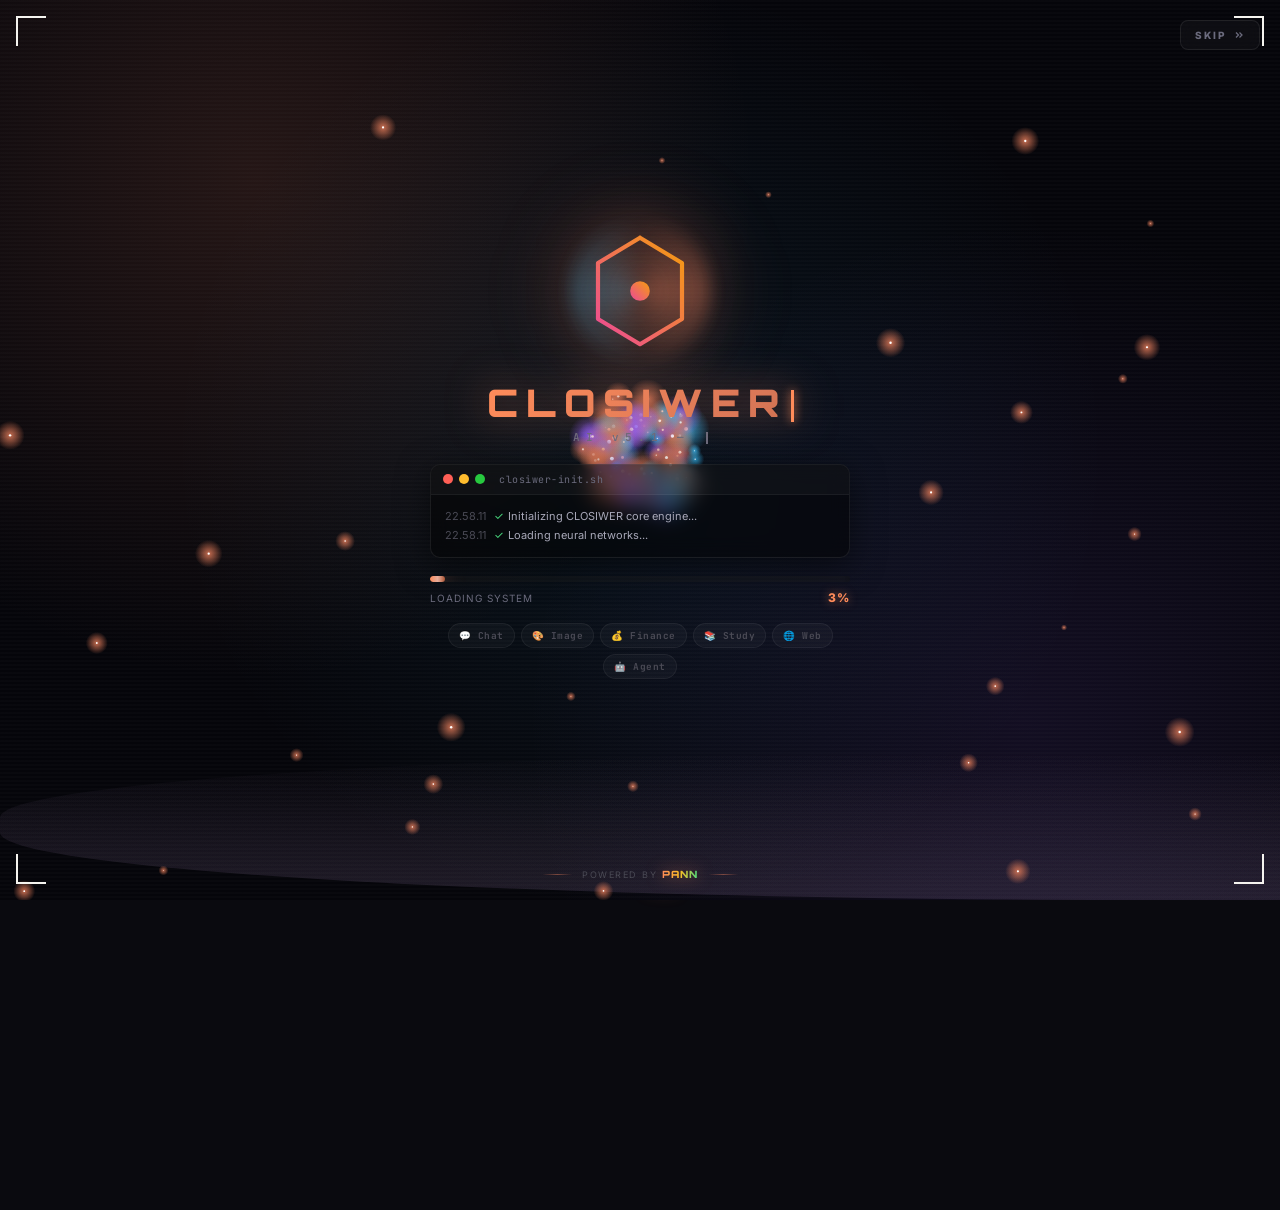
==== index.html @ 52200ffe "Update index.html" ====
<!DOCTYPE html>
<html lang="id">
<head>
    <meta charset="UTF-8">
    <meta name="viewport" content="width=device-width, initial-scale=1.0, maximum-scale=1.0, user-scalable=no">
    
    <!-- ═══ PWA META ═══ -->
    <meta name="theme-color" content="#0a0a0f">
    <meta name="apple-mobile-web-app-capable" content="yes">
    <meta name="apple-mobile-web-app-status-bar-style" content="black-translucent">
    <meta name="apple-mobile-web-app-title" content="CLOSIWER">
    <meta name="mobile-web-app-capable" content="yes">
    <link rel="manifest" href="manifest.json">
    <link rel="apple-touch-icon" href="Dev.png">
    <link rel="icon" type="image/png" href="Dev.png">
    
    <!-- ═══ SEO META ═══ -->
    <title>CLOSIWER AI v6.0 — Asisten AI Gratis by PANN</title>
    <meta name="description" content="CLOSIWER AI — Asisten AI 100% GRATIS & UNLIMITED by PANN. Fitur: Chat AI, Image Gen, Finance Tracker, Study Buddy, Code Reviewer, Website Builder, dan 20+ fitur lainnya!">
    <meta name="keywords" content="CLOSIWER AI, AI gratis, asisten AI Indonesia, chatbot gratis, AI coding, study buddy, finance tracker, PANN">
    <meta name="author" content="PANN">
    <meta name="robots" content="index, follow">
    
    <!-- ═══ OPEN GRAPH ═══ -->
    <meta property="og:type" content="website">
    <meta property="og:title" content="CLOSIWER AI — Asisten AI Gratis Unlimited by PANN">
    <meta property="og:description" content="AI super lengkap: Chat, Image Gen, Finance, Study Buddy, Code Reviewer, dan 20+ fitur! 100% GRATIS.">
    <meta property="og:url" content="https://reptilia06478-collab.github.io/Ai-Closiwer/">
    <meta property="og:image" content="https://reptilia06478-collab.github.io/Ai-Closiwer/Dev.png">
    <meta property="og:site_name" content="CLOSIWER AI">
    <meta property="og:locale" content="id_ID">
    
    <!-- ═══ TWITTER CARD ═══ -->
    <meta name="twitter:card" content="summary_large_image">
    <meta name="twitter:title" content="CLOSIWER AI — Asisten AI Gratis Unlimited">
    <meta name="twitter:description" content="AI super lengkap by PANN. 100% GRATIS & UNLIMITED!">
    <meta name="twitter:image" content="https://reptilia06478-collab.github.io/Ai-Closiwer/Dev.png">
    <link href="https://fonts.googleapis.com/css2?family=Inter:wght@400;500;600;700;800;900&family=JetBrains+Mono:wght@400;500;600;700&family=Orbitron:wght@500;700;900&display=swap" rel="stylesheet">
    <link rel="stylesheet" href="style.css">
</head>
<body data-bg-mode="png">
    <!-- ═══════ CLOSIWER CINEMATIC LOADER v3.0 ═══════ -->
<div class="cinematic-loader" id="closiwerLoader">
    <!-- Particle Canvas -->
    <canvas class="loader-canvas" id="loaderCanvas"></canvas>
    
    <!-- Shockwave Rings -->
    <div class="shockwave-ring sw-1"></div>
    <div class="shockwave-ring sw-2"></div>
    <div class="shockwave-ring sw-3"></div>
    
    <!-- Morphing Logo -->
    <div class="logo-stage" id="logoStage">
        <div class="logo-halo"></div>
        <div class="logo-trail"></div>
        <div class="morph-logo">
            <svg viewBox="0 0 100 100" fill="none" id="morphSvg">
                <defs>
                    <linearGradient id="morphGrad1" x1="0%" y1="0%" x2="100%" y2="100%">
                        <stop offset="0%" stop-color="#ff8c5a"/>
                        <stop offset="50%" stop-color="#d97757"/>
                        <stop offset="100%" stop-color="#a85433"/>
                    </linearGradient>
                    <linearGradient id="morphGrad2" x1="100%" y1="0%" x2="0%" y2="100%">
                        <stop offset="0%" stop-color="#38bdf8"/>
                        <stop offset="100%" stop-color="#8b5cf6"/>
                    </linearGradient>
                    <linearGradient id="morphGrad3" x1="0%" y1="100%" x2="100%" y2="0%">
                        <stop offset="0%" stop-color="#ec4899"/>
                        <stop offset="100%" stop-color="#f59e0b"/>
                    </linearGradient>
                </defs>
                <path id="morphPath" 
                    d="M50 10 L85 30 L85 70 L50 90 L15 70 L15 30 Z" 
                    stroke="url(#morphGrad1)" 
                    stroke-width="3" 
                    fill="none" 
                    stroke-linecap="round" 
                    stroke-linejoin="round"/>
                <circle id="morphCircle" cx="50" cy="50" r="7" fill="url(#morphGrad1)"/>
            </svg>
        </div>
    </div>

    <!-- Brand Text (Typing Effect) -->
    <div class="brand-text-stage">
        <div class="brand-cinematic" id="brandText"></div>
        <div class="brand-sub-cinematic" id="brandSub"></div>
    </div>

    <!-- Terminal Log -->
    <div class="terminal-log" id="terminalLog">
        <div class="terminal-header">
            <span class="terminal-dot dot-red"></span>
            <span class="terminal-dot dot-yellow"></span>
            <span class="terminal-dot dot-green"></span>
            <span class="terminal-title">closiwer-init.sh</span>
        </div>
        <div class="terminal-body" id="terminalBody"></div>
    </div>

    <!-- Progress Bar -->
    <div class="progress-stage">
        <div class="progress-bar-cinematic">
            <div class="progress-fill-cinematic" id="progressFill">
                <div class="progress-shine"></div>
            </div>
            <div class="progress-sparkles" id="progressSparkles"></div>
        </div>
        <div class="progress-info">
            <span class="progress-label">Loading System</span>
            <span class="progress-pct" id="progressPct">0%</span>
        </div>
    </div>

    <!-- Feature Chips -->
    <div class="feature-chips-cinematic" id="featureChips">
        <span class="chip-cine" data-feature="chat">💬 Chat</span>
        <span class="chip-cine" data-feature="image">🎨 Image</span>
        <span class="chip-cine" data-feature="finance">💰 Finance</span>
        <span class="chip-cine" data-feature="study">📚 Study</span>
        <span class="chip-cine" data-feature="web">🌐 Web</span>
        <span class="chip-cine" data-feature="agent">🤖 Agent</span>
    </div>

    <!-- Skip Button -->
    <button class="skip-btn-cinematic" id="loaderSkip" onclick="skipLoader()">
        <span>SKIP</span>
        <svg width="12" height="12" viewBox="0 0 24 24" fill="none" stroke="currentColor" stroke-width="2.5">
            <polyline points="13 17 18 12 13 7"></polyline>
            <polyline points="6 17 11 12 6 7"></polyline>
        </svg>
    </button>

    <!-- Corner Decorations -->
    <div class="corner-deco corner-tl"></div>
    <div class="corner-deco corner-tr"></div>
    <div class="corner-deco corner-bl"></div>
    <div class="corner-deco corner-br"></div>

    <!-- Wave Animation -->
    <div class="wave-container">
        <div class="wave wave-1"></div>
        <div class="wave wave-2"></div>
        <div class="wave wave-3"></div>
    </div>

    <!-- Bottom Credit -->
    <div class="loader-credit-cinematic">
        <span class="credit-line"></span>
        <span>POWERED BY <span class="pann-name">PANN</span></span>
        <span class="credit-line"></span>
    </div>
        </div>
    
    <!-- ═══ BACKGROUND ═══ -->
    <div id="bg">
        <div class="bg-png"></div>
        <div class="bg-gradient"></div>
        <canvas id="matrixCanvas" class="bg-matrix"></canvas>
        <div class="bg-overlay"></div>
        <div class="bg-grid"></div>
        <canvas id="particleCanvas"></canvas>
        <div class="orb orb1"></div>
        <div class="orb orb2"></div>
        <div class="orb orb3"></div>
        <div class="bg-scanlines"></div>
    </div>

    <!-- ═══ SIDEBAR ═══ -->
    <aside class="sidebar" id="sidebar">
        <div class="sidebar-header">
            <div class="sidebar-title">💬 SESSIONS</div>
            <button class="new-chat-btn" onclick="newSession()">+ Chat Baru</button>
        </div>
        <div class="session-list" id="sessionList"></div>
        <div class="sidebar-footer">
            Developer By <span class="pann-name">PANN</span>
        </div>
    </aside>

    <!-- ═══ APP ═══ -->
    <div id="app">
        <!-- HEADER -->
        <header class="header">
            <button class="menu-btn" onclick="toggleSidebar()">☰</button>
            <div class="logo">
                <div class="logo-icon">✦</div>
                <div>
                    <div class="logo-text">CLOSIWER</div>
                    <div class="credit-badge">by <span class="pann-name">PANN</span> · v5.0</div>
                </div>
            </div>
            <div class="status"><div class="status-dot"></div><span id="statusText">READY</span></div>
            <button class="icon-btn" onclick="openCommandPalette()" title="Command Palette">⌘</button>
            <button class="icon-btn" onclick="toggleTheme()" id="themeBtn">🌙</button>
            <button class="icon-btn" onclick="openSettings()">⚙️</button>
            <button class="dev-btn" onclick="openDev()">DEV</button>
        </header>

        <!-- TOOLBAR -->
        <nav class="toolbar">
            <button class="tool-chip active" onclick="setTool('chat', this)">💬 Chat</button>
            <button class="tool-chip" onclick="setTool('image', this)">🖼️ Gambar</button>
            <button class="tool-chip" onclick="setTool('search', this)">🌐 Search</button>
            <button class="tool-chip" onclick="setTool('chart', this)">📊 Chart</button>
            <button class="tool-chip" onclick="setTool('playground', this)">🎮 Playground</button>
            <button class="tool-chip" onclick="setTool('music', this)">🎵 Music</button>
            <button class="tool-chip" onclick="setTool('notes', this)">📝 Notes</button>
            <button class="tool-chip" onclick="setTool('tasks', this)">✅ Tasks</button>
            <button class="tool-chip" onclick="setTool('calendar', this)">📅 Calendar</button>
            <button class="tool-chip" onclick="setTool('games', this)">🎮 Games</button>
            <button class="tool-chip" onclick="setTool('stats', this)">📊 Stats</button>
            <button class="tool-chip" onclick="openColorPalette()">🎨 Palette</button>
            <button class="tool-chip" onclick="openAvatarGen()">👤 Avatar</button>
            <button class="tool-chip" onclick="openRecipeGenerator()">🍳 Recipe</button>
            <button class="tool-chip" onclick="openFinanceTracker()">💰 Finance</button>
            <button class="tool-chip" onclick="openCodeReviewer()">💻 Code</button>
            <button class="tool-chip" onclick="openStudyBuddy()">📚 Study</button>
            <button class="tool-chip" onclick="openWebsiteBuilder()">🌐 Web</button>
            <button class="tool-chip" onclick="openAgentMode()">🤖 Agent</button>
        </nav>

        <!-- CHAT AREA -->
        <main class="chat-area" id="chatArea">
            <div class="welcome" id="welcome">
                <div class="welcome-hero">
                    <div class="hero-ring"></div>
                    <div class="hero-ring"></div>
                    <div class="hero-ring"></div>
                    <div class="welcome-logo">✦</div>
                </div>
                <h1>CLOSIWER AI v5.0</h1>
                <div class="welcome-credit">Developed with ❤️ by <span class="pann-name">PANN</span></div>
                <p class="subtitle">AI super lengkap: chat, gambar, musik, notes, tasks, games, dan banyak lagi!</p>
                <div class="badge-row">
                    <span class="badge hot">🔥 v5.0</span>
                    <span class="badge">100% Gratis</span>
                    <span class="badge">∞ Unlimited</span>
                    <span class="badge">🎵 Music</span>
                    <span class="badge">📝 Notes</span>
                    <span class="badge">✅ Tasks</span>
                    <span class="badge">🎮 Games</span>
                </div>
                <div class="suggestions">
                    <button class="suggestion" onclick="quickAsk('Buatkan REST API Node.js dengan JWT auth')"><span class="emoji">💻</span>REST API Node.js + JWT</button>
                    <button class="suggestion" onclick="quickAsk('Selesaikan integral 2x^3 + 3x^2 - 5x + 7 dx')"><span class="emoji">📐</span>Integral step-by-step</button>
                    <button class="suggestion" onclick="setTool('image', document.querySelectorAll('.tool-chip')[1]); quickAsk('kucing lucu pakai topi')"><span class="emoji">🖼️</span>Generate gambar</button>
                    <button class="suggestion" onclick="setTool('music', document.querySelectorAll('.tool-chip')[5]); quickAsk('play')"><span class="emoji">🎵</span>Buka Music Player</button>
                    <button class="suggestion" onclick="setTool('notes', document.querySelectorAll('.tool-chip')[6]); quickAsk('')"><span class="emoji">📝</span>Buka Notes</button>
                    <button class="suggestion" onclick="setTool('tasks', document.querySelectorAll('.tool-chip')[7]); quickAsk('')"><span class="emoji">✅</span>Buka Task Manager</button>
                </div>
            </div>
            <div id="messages"></div>
            <div id="panelContainer"></div>
        </main>

        <!-- UPLOAD PREVIEW -->
        <div class="upload-preview" id="uploadPreview">
            <span>📎</span>
            <span class="file-name" id="fileName"></span>
            <button class="remove-file" onclick="removeFile()">×</button>
        </div>

        <!-- INPUT AREA -->
        <div class="input-area">
            <div class="input-wrapper">
                <button class="action-btn" onclick="triggerUpload()" title="Upload">📎</button>
                <button class="action-btn camera-btn" onclick="openCameraModal()" title="Kamera">
    <svg width="18" height="18" viewBox="0 0 24 24" fill="none" stroke="currentColor" stroke-width="2">
        <path d="M23 19a2 2 0 0 1-2 2H3a2 2 0 0 1-2-2V8a2 2 0 0 1 2-2h4l2-3h6l2 3h4a2 2 0 0 1 2 2z"></path>
        <circle cx="12" cy="13" r="4"></circle>
    </svg>
                </button>
                <input type="file" id="fileInput" style="display:none" onchange="handleFile(event)">
                <textarea id="input" rows="1" placeholder="Tanya apa saja..." oninput="onInput()"></textarea>i              <button class="action-btn" id="micBtn" onclick="toggleVoice()" title="Voice">🎤</button>
                <button class="send-btn" id="sendBtn" onclick="handleSendClick()" disabled>
                    <svg width="18" height="18" viewBox="0 0 24 24" fill="none" stroke="currentColor" stroke-width="2.5">
                        <line x1="12" y1="19" x2="12" y2="5"></line>
                        <polyline points="5 12 12 5 19 12"></polyline>
                    </svg>
                </button>
            </div>
            <div class="input-footer">⚡ CLOSIWER AI v5.0 · Built by <span class="pann-name">PANN</span></div>
        </div>
    </div>

    <!-- ═══ COLOR PALETTE PANEL ═══ -->
<div class="modal" id="colorPaletteModal">
    <div class="modal-box" style="max-width: 700px;">
        <div class="modal-header">
            <h3>🎨 COLOR PALETTE GENERATOR</h3>
            <button class="modal-close" onclick="closeModal('colorPaletteModal')">×</button>
        </div>
        <div class="modal-body">
            <!-- Tabs -->
            <div class="cp-tabs">
                <button class="cp-tab active" onclick="cpSetTab('text', this)">📝 Text</button>
                <button class="cp-tab" onclick="cpSetTab('image', this)">🖼️ Image</button>
                <button class="cp-tab" onclick="cpSetTab('base', this)">🎯 Base Color</button>
            </div>

            <!-- Text Tab -->
            <div class="cp-content active" data-tab="text">
                <div class="field">
                    <label>Deskripsi Warna</label>
                    <input type="text" id="cpTextInput" placeholder="contoh: sunset di pantai bali, cyberpunk neon, forest morning...">
                </div>
                <button class="save-btn" onclick="cpFromText()">✨ Generate Palette</button>
            </div>

            <!-- Image Tab -->
            <div class="cp-content" data-tab="image">
                <div class="field">
                    <label>Upload Gambar</label>
                    <input type="file" id="cpImageInput" accept="image/*" onchange="cpFromImage(event)">
                </div>
                <div class="cp-preview-wrap" id="cpImagePreview"></div>
            </div>

            <!-- Base Color Tab -->
            <div class="cp-content" data-tab="base">
                <div class="field">
                    <label>Warna Dasar</label>
                    <div style="display: flex; gap: 10px; align-items: center;">
                        <input type="color" id="cpBaseColor" value="#d97757" style="width: 60px; height: 44px; padding: 4px; cursor: pointer;">
                        <input type="text" id="cpBaseHex" value="#d97757" placeholder="#d97757" style="flex: 1;" oninput="document.getElementById('cpBaseColor').value = this.value">
                    </div>
                </div>
                <div class="field">
                    <label>Harmony Type</label>
                    <select id="cpHarmony">
                        <option value="monochromatic">Monochromatic (Satu warna)</option>
                        <option value="complementary">Complementary (Komplemen)</option>
                        <option value="triadic">Triadic (Triad)</option>
                        <option value="analogous">Analogous (Analog)</option>
                        <option value="tetradic">Tetradic (Tetrad)</option>
                        <option value="random">🎲 Random Harmony</option>
                    </select>
                </div>
                <button class="save-btn" onclick="cpFromBase()">🎨 Generate Palette</button>
            </div>

            <!-- Result -->
            <div class="cp-result" id="cpResult" style="display: none;">
                <div class="cp-result-header">
                    <span>🌈 Palette Hasil</span>
                    <button class="cp-copy-all" onclick="cpCopyAll()">📋 Copy All</button>
                </div>
                <div class="cp-palette" id="cpPalette"></div>
                
                <div class="cp-export-actions">
                    <button class="cp-export-btn" onclick="cpExport('css')">📄 CSS Vars</button>
                    <button class="cp-export-btn" onclick="cpExport('tailwind')">🌊 Tailwind</button>
                    <button class="cp-export-btn" onclick="cpExport('json')">📦 JSON</button>
                    <button class="cp-export-btn" onclick="cpExport('svg')">🎨 SVG</button>
                </div>

                <div class="cp-contrast-check">
                    <div class="cp-contrast-title">♿ Contrast Checker (WCAG)</div>
                    <div id="cpContrastResults"></div>
                </div>
            </div>
        </div>
    </div>
</div>

<!-- ═══ AVATAR GENERATOR PANEL ═══ -->
<div class="modal" id="avatarModal">
    <div class="modal-box" style="max-width: 700px;">
        <div class="modal-header">
            <h3>🎨 AI AVATAR GENERATOR</h3>
            <button class="modal-close" onclick="closeModal('avatarModal')">×</button>
        </div>
        <div class="modal-body">
            <div class="field">
                <label>Deskripsi Avatar</label>
                <input type="text" id="avatarDesc" placeholder="contoh: anime boy dengan rambut silver, mata biru, hoodie hitam...">
            </div>

            <div class="av-row">
                <div class="field">
                    <label>Style</label>
                    <select id="avatarStyle">
                        <option value="anime">🌸 Anime</option>
                        <option value="realistic">📷 Realistic</option>
                        <option value="pixel">🎮 Pixel Art</option>
                        <option value="3d">🧊 3D Render</option>
                        <option value="cartoon">🎨 Cartoon</option>
                        <option value="cyberpunk">⚡ Cyberpunk</option>
                        <option value="fantasy">🧙 Fantasy</option>
                        <option value="chibi">🍡 Chibi</option>
                    </select>
                </div>
                <div class="field">
                    <label>Jumlah</label>
                    <select id="avatarCount">
                        <option value="1">1 Avatar</option>
                        <option value="4" selected>4 Avatars</option>
                        <option value="6">6 Avatars</option>
                        <option value="9">9 Avatars</option>
                    </select>
                </div>
                <div class="field">
                    <label>Ukuran</label>
                    <select id="avatarSize">
                        <option value="256">256×256</option>
                        <option value="512" selected>512×512</option>
                        <option value="768">768×768</option>
                        <option value="1024">1024×1024</option>
                    </select>
                </div>
            </div>

            <button class="save-btn" onclick="generateAvatars()">🎨 Generate Avatars</button>

            <div class="av-gallery-wrap" id="avGalleryWrap" style="display: none;">
                <div class="av-gallery-header">
                    <span>🖼️ Gallery</span>
                    <button class="cp-copy-all" onclick="clearAvGallery()">🗑️ Clear</button>
                </div>
                <div class="av-gallery" id="avGallery"></div>
            </div>
        </div>
    </div>
                        </div>
    <!-- ═══ RECIPE GENERATOR PANEL ═══ -->
<div class="modal" id="recipeModal">
    <div class="modal-box" style="max-width: 700px;">
        <div class="modal-header">
            <h3>🍳 AI RECIPE GENERATOR</h3>
            <button class="modal-close" onclick="closeModal('recipeModal')">×</button>
        </div>
        <div class="modal-body">
            <!-- Tabs -->
            <div class="rc-tabs">
                <button class="rc-tab active" onclick="rcSetTab('generate', this)">✨ Generate</button>
                <button class="rc-tab" onclick="rcSetTab('favorites', this)">⭐ Favorit</button>
            </div>

            <!-- Generate Tab -->
            <div class="rc-content active" data-rc-tab="generate">
                <div class="field">
                    <label>🥕 Bahan yang Ada</label>
                    <textarea id="rcIngredients" class="rc-textarea" placeholder="contoh: ayam, bawang merah, bawang putih, cabai, kecap manis, nasi..." rows="3"></textarea>
                    <div class="rc-hint">💡 Pisahkan bahan dengan koma atau enter</div>
                </div>

                <div class="rc-row">
                    <div class="field">
                        <label>🍽️ Jenis Masakan</label>
                        <select id="rcCuisine">
                            <option value="indonesia" selected>🇮🇩 Indonesia</option>
                            <option value="asia">🍜 Asia (Chinese/Japanese/Korean)</option>
                            <option value="western">🍔 Western</option>
                            <option value="italia">🍝 Italia</option>
                            <option value="timur-tengah">🥙 Timur Tengah</option>
                            <option value="dessert">🍰 Dessert</option>
                            <option value="sehat">🥗 Sehat & Diet</option>
                        </select>
                    </div>
                    <div class="field">
                        <label>⏱️ Waktu Masak</label>
                        <select id="rcTime">
                            <option value="cepat">⚡ Cepat (&lt;15 menit)</option>
                            <option value="sedang" selected>⏱️ Sedang (15-30 menit)</option>
                            <option value="lama">🕐 Lama (&gt;30 menit)</option>
                        </select>
                    </div>
                </div>

                <div class="rc-row">
                    <div class="field">
                        <label>🎚️ Tingkat Kesulitan</label>
                        <select id="rcDifficulty">
                            <option value="mudah" selected>😊 Mudah (Pemula)</option>
                            <option value="sedang">😐 Sedang</option>
                            <option value="sulit">😤 Sulit (Pro)</option>
                        </select>
                    </div>
                    <div class="field">
                        <label>🍴 Porsi</label>
                        <select id="rcServings">
                            <option value="1">1 orang</option>
                            <option value="2" selected>2 orang</option>
                            <option value="4">4 orang</option>
                            <option value="6">6 orang</option>
                        </select>
                    </div>
                </div>

                <div class="field">
                    <label>🚫 Filter Diet</label>
                    <div class="rc-diet-chips">
                        <button class="rc-diet-chip" onclick="rcToggleDiet(this, 'vegetarian')">🥬 Vegetarian</button>
                        <button class="rc-diet-chip" onclick="rcToggleDiet(this, 'vegan')">🌱 Vegan</button>
                        <button class="rc-diet-chip" onclick="rcToggleDiet(this, 'halal')">☪️ Halal</button>
                        <button class="rc-diet-chip" onclick="rcToggleDiet(this, 'keto')">🥑 Keto</button>
                        <button class="rc-diet-chip" onclick="rcToggleDiet(this, 'gluten-free')">🌾 Gluten-Free</button>
                        <button class="rc-diet-chip" onclick="rcToggleDiet(this, 'low-carb')">🥩 Low-Carb</button>
                    </div>
                </div>

                <div class="rc-actions">
                    <button class="rc-generate-btn" onclick="rcGenerate()">🤖 Generate Resep</button>
                    <button class="rc-random-btn" onclick="rcRandom()">🎲 Random</button>
                </div>

                <div class="rc-result" id="rcResult" style="display: none;"></div>
            </div>

            <!-- Favorites Tab -->
            <div class="rc-content" data-rc-tab="favorites">
                <div class="rc-favorites-header">
                    <span>⭐ Resep Tersimpan</span>
                    <button class="rc-clear-btn" onclick="rcClearFavorites()">🗑️ Clear All</button>
                </div>
                <div class="rc-favorites-list" id="rcFavoritesList"></div>
            </div>
        </div>
    </div>
</div>

<!-- ═══ RECIPE DETAIL MODAL ═══ -->
<div class="modal" id="recipeDetailModal">
    <div class="modal-box" style="max-width: 700px;">
        <div class="modal-header">
            <h3>📖 DETAIL RESEP</h3>
            <button class="modal-close" onclick="closeModal('recipeDetailModal')">×</button>
        </div>
        <div class="modal-body">
            <div id="recipeDetailContent"></div>
        </div>
    </div>
</div>

    <!-- ═══ FINANCE TRACKER PANEL ═══ -->
<div class="modal" id="financeModal">
    <div class="modal-box" style="max-width: 750px;">
        <div class="modal-header">
            <h3>💰 AI FINANCE TRACKER</h3>
            <button class="modal-close" onclick="closeModal('financeModal')">×</button>
        </div>
        <div class="modal-body">
            <!-- Summary Cards -->
            <div class="fin-summary">
                <div class="fin-card balance">
                    <div class="fin-card-label">💰 Saldo</div>
                    <div class="fin-card-value" id="finBalance">Rp 0</div>
                    <div class="fin-card-sub" id="finBalanceSub">Total balance</div>
                </div>
                <div class="fin-card income">
                    <div class="fin-card-label">📈 Pemasukan</div>
                    <div class="fin-card-value" id="finIncome">Rp 0</div>
                    <div class="fin-card-sub" id="finIncomeSub">Bulan ini</div>
                </div>
                <div class="fin-card expense">
                    <div class="fin-card-label">📉 Pengeluaran</div>
                    <div class="fin-card-value" id="finExpense">Rp 0</div>
                    <div class="fin-card-sub" id="finExpenseSub">Bulan ini</div>
                </div>
            </div>

            <!-- Tabs -->
            <div class="fin-tabs">
                <button class="fin-tab active" onclick="finSetTab('add', this)">➕ Tambah</button>
                <button class="fin-tab" onclick="finSetTab('history', this)">📜 Riwayat</button>
                <button class="fin-tab" onclick="finSetTab('stats', this)">📊 Statistik</button>
                <button class="fin-tab" onclick="finSetTab('budget', this)">🎯 Budget</button>
                <button class="fin-tab" onclick="finSetTab('ai', this)">🤖 AI Insights</button>
            </div>

            <!-- Add Tab -->
            <div class="fin-content active" data-fin-tab="add">
                <div class="field">
                    <label>💵 Jenis Transaksi</label>
                    <div class="fin-type-toggle">
                        <button class="fin-type-btn active" onclick="finSetType('expense', this)">📉 Pengeluaran</button>
                        <button class="fin-type-btn" onclick="finSetType('income', this)">📈 Pemasukan</button>
                    </div>
                </div>

                <div class="field">
                    <label>💵 Jumlah (Rupiah)</label>
                    <div class="fin-amount-wrap">
                        <span class="fin-currency">Rp</span>
                        <input type="number" id="finAmount" class="fin-amount" placeholder="0" min="0" step="1000">
                    </div>
                    <div class="fin-quick-amounts">
                        <button onclick="finSetAmount(10000)">10K</button>
                        <button onclick="finSetAmount(25000)">25K</button>
                        <button onclick="finSetAmount(50000)">50K</button>
                        <button onclick="finSetAmount(100000)">100K</button>
                        <button onclick="finSetAmount(250000)">250K</button>
                    </div>
                </div>

                <div class="fin-row">
                    <div class="field">
                        <label>🏷️ Kategori</label>
                        <select id="finCategory">
                            <option value="🍔 Makanan">🍔 Makanan</option>
                            <option value="🚗 Transport">🚗 Transport</option>
                            <option value="🛍️ Belanja">🛍️ Belanja</option>
                            <option value="🎮 Hiburan">🎮 Hiburan</option>
                            <option value="📱 Pulsa/Internet">📱 Pulsa/Internet</option>
                            <option value="💡 Tagihan">💡 Tagihan</option>
                            <option value="💊 Kesehatan">💊 Kesehatan</option>
                            <option value="📚 Pendidikan">📚 Pendidikan</option>
                            <option value="🏠 Rumah">🏠 Rumah</option>
                            <option value="🎁 Hadiah">🎁 Hadiah</option>
                            <option value="💼 Gaji">💼 Gaji</option>
                            <option value="💰 Bonus">💰 Bonus</option>
                            <option value="💵 Lainnya">💵 Lainnya</option>
                        </select>
                    </div>
                    <div class="field">
                        <label>📅 Tanggal</label>
                        <input type="date" id="finDate">
                    </div>
                </div>

                <div class="field">
                    <label>📝 Catatan (opsional)</label>
                    <input type="text" id="finNote" placeholder="contoh: makan siang di warung">
                </div>

                <button class="fin-add-btn" onclick="finAddTransaction()">💾 Simpan Transaksi</button>
            </div>

            <!-- History Tab -->
            <div class="fin-content" data-fin-tab="history">
                <div class="fin-filter-row">
                    <select id="finFilterRange" onchange="finRenderHistory()">
                        <option value="all">📅 Semua</option>
                        <option value="today" selected>Hari Ini</option>
                        <option value="week">7 Hari</option>
                        <option value="month">Bulan Ini</option>
                    </select>
                    <select id="finFilterType" onchange="finRenderHistory()">
                        <option value="all">Semua Tipe</option>
                        <option value="expense">📉 Pengeluaran</option>
                        <option value="income">📈 Pemasukan</option>
                    </select>
                </div>
                <div class="fin-history-list" id="finHistoryList"></div>
            </div>

            <!-- Stats Tab -->
            <div class="fin-content" data-fin-tab="stats">
                <div class="fin-stats-grid" id="finStatsGrid"></div>
                <div class="fin-chart-title">📊 Pengeluaran 7 Hari Terakhir</div>
                <div class="fin-chart" id="finChart"></div>
                <div class="fin-chart-title">🏆 Top 5 Kategori</div>
                <div class="fin-top-categories" id="finTopCategories"></div>
            </div>

            <!-- Budget Tab -->
            <div class="fin-content" data-fin-tab="budget">
                <div class="fin-budget-info">
                    💡 Set budget bulanan untuk tiap kategori. Kami bakal ingetin kalau lu udah mendekati limit!
                </div>
                <div class="fin-budget-list" id="finBudgetList"></div>
            </div>

            <!-- AI Insights Tab -->
            <div class="fin-content" data-fin-tab="ai">
                <button class="fin-ai-btn" onclick="finGenerateAIInsight()">🤖 Generate AI Insights</button>
                <div class="fin-ai-result" id="finAIResult">
                    <div class="rc-empty"><div class="rc-empty-icon">🤖</div>Klik tombol di atas untuk AI analisis keuangan lu!</div>
                </div>
            </div>
        </div>
    </div>
</div>

<!-- ═══ FINANCE EDIT MODAL ═══ -->
<div class="modal" id="finEditModal">
    <div class="modal-box" style="max-width: 400px;">
        <div class="modal-header">
            <h3>✏️ EDIT TRANSAKSI</h3>
            <button class="modal-close" onclick="closeModal('finEditModal')">×</button>
        </div>
        <div class="modal-body">
            <input type="hidden" id="finEditId">
            <div class="field">
                <label>Jumlah</label>
                <input type="number" id="finEditAmount">
            </div>
            <div class="field">
                <label>Kategori</label>
                <input type="text" id="finEditCategory">
            </div>
            <div class="field">
                <label>Catatan</label>
                <input type="text" id="finEditNote">
            </div>
            <button class="save-btn" onclick="finSaveEdit()">💾 Simpan</button>
        </div>
    </div>
                    </div>

        <!-- ═══ CODE REVIEWER PANEL ═══ -->
    <div class="modal" id="codeReviewerModal">
        <div class="modal-box" style="max-width: 800px;">
            <div class="modal-header">
                <h3>💻 AI CODE REVIEWER</h3>
                <button class="modal-close" onclick="closeModal('codeReviewerModal')">×</button>
            </div>
            <div class="modal-body">
                <!-- Toolbar -->
                <div class="cr-toolbar">
                    <select id="crLanguage" class="cr-lang-select">
                        <option value="javascript">📜 JavaScript</option>
                        <option value="typescript">📘 TypeScript</option>
                        <option value="python">🐍 Python</option>
                        <option value="php">🐘 PHP</option>
                        <option value="java">☕ Java</option>
                        <option value="go">🐹 Go</option>
                        <option value="rust">🦀 Rust</option>
                        <option value="cpp">⚙️ C++</option>
                        <option value="csharp">🎯 C#</option>
                        <option value="html">🌐 HTML</option>
                        <option value="css">🎨 CSS</option>
                        <option value="sql">🗃️ SQL</option>
                        <option value="bash">💻 Bash/Shell</option>
                    </select>
                    <button class="cr-tool-btn" onclick="crLoadSample()" title="Contoh Kode">📄 Sample</button>
                    <button class="cr-tool-btn" onclick="crUpload()" title="Upload File">📎 Upload</button>
                    <button class="cr-tool-btn" onclick="crClear()" title="Bersihkan">🗑️ Clear</button>
                    <input type="file" id="crFileInput" style="display:none" onchange="crHandleUpload(event)" accept=".js,.jsx,.ts,.tsx,.py,.php,.java,.go,.rs,.cpp,.cs,.html,.css,.sql,.sh,.txt,.md">
                </div>

                <!-- Editor -->
                <div class="cr-editor-wrap">
                    <div class="cr-line-numbers" id="crLineNumbers">1</div>
                    <textarea id="crCodeInput" class="cr-editor" placeholder="// Paste code lu di sini...
// Contoh:
function sum(a, b) {
    return a + b;
}
console.log(sum(5, 10));" spellcheck="false" oninput="crUpdateLineNumbers()" onscroll="crSyncScroll()"></textarea>
                </div>

                <!-- Review Options -->
                <div class="cr-options">
                    <label class="cr-checkbox">
                        <input type="checkbox" id="crOptBug" checked>
                        <span>🐛 Deteksi Bug</span>
                    </label>
                    <label class="cr-checkbox">
                        <input type="checkbox" id="crOptPerf" checked>
                        <span>⚡ Optimasi</span>
                    </label>
                    <label class="cr-checkbox">
                        <input type="checkbox" id="crOptSecurity" checked>
                        <span>🔒 Security</span>
                    </label>
                    <label class="cr-checkbox">
                        <input type="checkbox" id="crOptStyle" checked>
                        <span>✨ Best Practice</span>
                    </label>
                </div>

                <!-- Submit -->
                <button class="cr-submit-btn" onclick="crReviewCode()">🔍 Review Code</button>

                <!-- Result -->
                <div class="cr-result" id="crResult" style="display: none;"></div>
            </div>
        </div>
    </div>

        <!-- ═══ STUDY BUDDY PANEL ═══ -->
    <div class="modal" id="studyModal">
        <div class="modal-box" style="max-width: 780px;">
            <div class="modal-header">
                <h3>📚 AI STUDY BUDDY</h3>
                <button class="modal-close" onclick="closeModal('studyModal')">×</button>
            </div>
            <div class="modal-body">
                <!-- Stats Summary -->
                <div class="sb-stats-row">
                    <div class="sb-stat-card">
                        <div class="sb-stat-icon">🔥</div>
                        <div class="sb-stat-value" id="sbStreak">0</div>
                        <div class="sb-stat-label">Hari Streak</div>
                    </div>
                    <div class="sb-stat-card">
                        <div class="sb-stat-icon">⏱️</div>
                        <div class="sb-stat-value" id="sbTotalTime">0m</div>
                        <div class="sb-stat-label">Total Belajar</div>
                    </div>
                    <div class="sb-stat-card">
                        <div class="sb-stat-icon">🎴</div>
                        <div class="sb-stat-value" id="sbCardsReviewed">0</div>
                        <div class="sb-stat-label">Kartu Direview</div>
                    </div>
                    <div class="sb-stat-card">
                        <div class="sb-stat-icon">🏆</div>
                        <div class="sb-stat-value" id="sbBadges">0</div>
                        <div class="sb-stat-label">Badge</div>
                    </div>
                </div>

                <!-- Tabs -->
                <div class="sb-tabs">
                    <button class="sb-tab active" onclick="sbSetTab('subjects', this)">📚 Pelajaran</button>
                    <button class="sb-tab" onclick="sbSetTab('materi', this)">📝 Materi</button>
                    <button class="sb-tab" onclick="sbSetTab('flashcards', this)">🎴 Flashcards</button>
                    <button class="sb-tab" onclick="sbSetTab('quiz', this)">❓ Quiz</button>
                    <button class="sb-tab" onclick="sbSetTab('timer', this)">⏱️ Timer</button>
                </div>

                <!-- Subjects Tab -->
                <div class="sb-content active" data-sb-tab="subjects">
                    <div class="sb-add-row">
                        <input type="text" id="sbNewSubject" class="sb-input" placeholder="Mata pelajaran baru... (contoh: Matematika, Fisika, Sejarah)">
                        <button class="sb-btn-add" onclick="sbAddSubject()">+ Tambah</button>
                    </div>
                    <div class="sb-subjects-list" id="sbSubjectsList"></div>
                </div>

                <!-- Materi Tab -->
                <div class="sb-content" data-sb-tab="materi">
                    <div class="field">
                        <label>📚 Pilih Pelajaran</label>
                        <select id="sbMateriSubject" class="sb-select" onchange="sbRenderMateri()"></select>
                    </div>
                    <div class="field">
                        <label>📖 Judul Materi</label>
                        <input type="text" id="sbMateriTitle" class="sb-input" placeholder="contoh: Bab 1 - Pengenalan Aljabar">
                    </div>
                    <div class="field">
                        <label>✏️ Isi Materi</label>
                        <textarea id="sbMateriContent" class="sb-textarea" placeholder="Paste atau ketik materi belajar lu di sini...

Contoh:
Aljabar adalah cabang matematika yang menggunakan huruf dan simbol untuk mewakili angka.

Rumus penting:
- (a+b)² = a² + 2ab + b²
- (a-b)² = a² - 2ab + b²
- a² - b² = (a+b)(a-b)" rows="8"></textarea>
                    </div>
                    <button class="sb-btn-primary" onclick="sbSaveMateri()">💾 Simpan Materi</button>
                    <div class="sb-materi-list" id="sbMateriList"></div>
                </div>

                <!-- Flashcards Tab -->
                <div class="sb-content" data-sb-tab="flashcards">
                    <div class="sb-materi-select-row">
                        <select id="sbFlashSubject" class="sb-select" onchange="sbRenderFlashList()"></select>
                        <button class="sb-btn-primary" onclick="sbGenerateFlashcards()">🤖 Generate</button>
                    </div>
                    <div class="sb-flash-list" id="sbFlashList"></div>
                </div>

                <!-- Quiz Tab -->
                <div class="sb-content" data-sb-tab="quiz">
                    <div class="sb-materi-select-row">
                        <select id="sbQuizSubject" class="sb-select" onchange="sbRenderQuizList()"></select>
                        <button class="sb-btn-primary" onclick="sbGenerateQuiz()">🤖 Generate Quiz</button>
                    </div>
                    <div class="sb-quiz-list" id="sbQuizList"></div>
                </div>

                <!-- Timer Tab -->
                <div class="sb-content" data-sb-tab="timer">
                    <div class="sb-timer-display">
                        <div class="sb-timer-mode" id="sbTimerMode">⏱️ Pomodoro 25 menit</div>
                        <div class="sb-timer-clock" id="sbTimerClock">25:00</div>
                        <div class="sb-timer-presets">
                            <button class="sb-preset-btn" onclick="sbSetTimerPreset(15)">15m</button>
                            <button class="sb-preset-btn active" onclick="sbSetTimerPreset(25)">25m</button>
                            <button class="sb-preset-btn" onclick="sbSetTimerPreset(45)">45m</button>
                            <button class="sb-preset-btn" onclick="sbSetTimerPreset(60)">60m</button>
                        </div>
                        <div class="sb-timer-controls">
                            <button class="sb-timer-btn start" id="sbTimerStartBtn" onclick="sbToggleTimer()">▶️ Mulai</button>
                            <button class="sb-timer-btn reset" onclick="sbResetTimer()">🔄 Reset</button>
                        </div>
                        <div class="sb-timer-info">
                            💡 <strong>Pomodoro Technique:</strong><br>
                            Belajar fokus 25 menit, istirahat 5 menit. Ulangi 4x, istirahat panjang 15-30 menit.
                        </div>
                    </div>
                </div>
            </div>
        </div>
    </div>

    <!-- ═══ FLASHCARD REVIEW MODAL ═══ -->
    <div class="modal" id="sbFlashModal">
        <div class="modal-box" style="max-width: 500px;">
            <div class="modal-header">
                <h3>🎴 REVIEW FLASHCARD</h3>
                <button class="modal-close" onclick="closeModal('sbFlashModal')">×</button>
            </div>
            <div class="modal-body">
                <div class="sb-flash-progress" id="sbFlashProgress">Kartu 1 dari 10</div>
                <div class="sb-flash-card" id="sbFlashCard" onclick="sbFlipCard()">
                    <div class="sb-flash-front" id="sbFlashFront">Pertanyaan...</div>
                    <div class="sb-flash-back" id="sbFlashBack" style="display:none;">Jawaban...</div>
                </div>
                <div class="sb-flash-hint">👆 Tap kartu untuk lihat jawaban</div>
                <div class="sb-flash-actions" id="sbFlashActions" style="display:none;">
                    <button class="sb-flash-btn wrong" onclick="sbAnswerCard(false)">❌ Belum Hafal</button>
                    <button class="sb-flash-btn right" onclick="sbAnswerCard(true)">✅ Udah Hafal</button>
                </div>
            </div>
        </div>
    </div>

    <!-- ═══ QUIZ MODAL ═══ -->
    <div class="modal" id="sbQuizModal">
        <div class="modal-box" style="max-width: 600px;">
            <div class="modal-header">
                <h3>❓ QUIZ TIME</h3>
                <button class="modal-close" onclick="closeModal('sbQuizModal')">×</button>
            </div>
            <div class="modal-body">
                <div class="sb-quiz-header">
                    <div class="sb-quiz-progress" id="sbQuizProgress">Soal 1 dari 5</div>
                    <div class="sb-quiz-score" id="sbQuizScore">Score: 0</div>
                </div>
                <div class="sb-quiz-question" id="sbQuizQuestion">Pertanyaan...</div>
                <div class="sb-quiz-options" id="sbQuizOptions"></div>
                <div class="sb-quiz-feedback" id="sbQuizFeedback"></div>
            </div>
        </div>
    </div>

    <!-- ═══ AI AGENT MODE PANEL ═══ -->
<div class="modal" id="agentModal">
    <div class="modal-box" style="max-width: 800px;">
        <div class="modal-header">
            <h3>🤖 AI AGENT MODE</h3>
            <button class="modal-close" onclick="closeModal('agentModal')">×</button>
        </div>
        <div class="modal-body">
            <!-- Info -->
            <div class="ag-info-banner">
                <div class="ag-info-icon">💡</div>
                <div class="ag-info-text">
                    <strong>AI Agent Mode</strong> — bikin task otomatis yang jalan sendiri.<br>
                    Contoh: "Setiap jam 7 pagi, kirim reminder minum air" atau "Tiap Senin, bikin catatan mingguan".
                </div>
            </div>

            <!-- Tabs -->
            <div class="ag-tabs">
                <button class="ag-tab active" onclick="agSetTab('create', this)">➕ Buat Agent</button>
                <button class="ag-tab" onclick="agSetTab('active', this)">⚡ Aktif</button>
                <button class="ag-tab" onclick="agSetTab('presets', this)">🎯 Preset</button>
                <button class="ag-tab" onclick="agSetTab('logs', this)">📋 Log</button>
            </div>

            <!-- Create Tab -->
            <div class="ag-content active" data-ag-tab="create">
                <div class="field">
                    <label>📝 Nama Agent</label>
                    <input type="text" id="agName" class="sb-input" placeholder="contoh: Reminder Minum Air">
                </div>

                <div class="field">
                    <label>🎯 Trigger (Kapan jalan?)</label>
                    <select id="agTriggerType" class="sb-select" onchange="agUpdateTriggerFields()">
                        <option value="time">⏰ Setiap Hari (jam tertentu)</option>
                        <option value="interval">⏱️ Setiap X Menit</option>
                        <option value="weekday">📅 Hari Tertentu</option>
                        <option value="keyword">💬 Keyword di Chat</option>
                        <option value="once">🎯 Sekali Doang</option>
                    </select>
                </div>

                <!-- Dynamic trigger fields -->
                <div id="agTriggerFields"></div>

                <div class="field">
                    <label>⚡ Action (Ngapain?)</label>
                    <select id="agActionType" class="sb-select" onchange="agUpdateActionFields()">
                        <option value="notify">🔔 Tampilkan Notifikasi</option>
                        <option value="chat">💬 Tanya AI & Kirim ke Chat</option>
                        <option value="note">📝 Bikin Catatan</option>
                        <option value="reminder">⏰ Reminder ke Task</option>
                        <option value="auto_message">💌 Auto Reply Message</option>
                        <option value="custom">🧩 Custom JS</option>
                    </select>
                </div>

                <!-- Dynamic action fields -->
                <div id="agActionFields"></div>

                <button class="sb-btn-primary" onclick="agCreateAgent()">💾 Simpan Agent</button>
            </div>

            <!-- Active Tab -->
            <div class="ag-content" data-ag-tab="active">
                <div class="ag-active-list" id="agActiveList"></div>
            </div>

            <!-- Presets Tab -->
            <div class="ag-content" data-ag-tab="presets">
                <div class="ag-presets-grid" id="agPresetsGrid"></div>
            </div>

            <!-- Logs Tab -->
            <div class="ag-content" data-ag-tab="logs">
                <div class="ag-logs-header">
                    <span>📋 Riwayat Agent</span>
                    <button class="rc-clear-btn" onclick="agClearLogs()">🗑️ Clear</button>
                </div>
                <div class="ag-logs-list" id="agLogsList"></div>
            </div>
        </div>
    </div>
                </div>

    <!-- ═══ WEBSITE BUILDER PANEL ═══ -->
<div class="modal" id="webBuilderModal">
    <div class="modal-box" style="max-width: 900px;">
        <div class="modal-header">
            <h3>🌐 AI WEBSITE BUILDER</h3>
            <button class="modal-close" onclick="closeModal('webBuilderModal')">×</button>
        </div>
        <div class="modal-body">
            <!-- Tabs -->
            <div class="wb-tabs">
                <button class="wb-tab active" onclick="wbSetTab('generate', this)">✨ Generate</button>
                <button class="wb-tab" onclick="wbSetTab('templates', this)">📚 Templates</button>
                <button class="wb-tab" onclick="wbSetTab('projects', this)">💾 Projects</button>
            </div>

            <!-- Generate Tab -->
            <div class="wb-content active" data-wb-tab="generate">
                <div class="field">
                    <label>📝 Deskripsi Website</label>
                    <textarea id="wbDesc" class="sb-textarea" placeholder="contoh: Website portfolio pribadi untuk photographer dengan galeri foto dan halaman contact" rows="3"></textarea>
                </div>

                <div class="wb-row">
                    <div class="field">
                        <label>🎨 Style</label>
                        <select id="wbStyle" class="sb-select">
                            <option value="modern">✨ Modern & Clean</option>
                            <option value="dark">🌙 Dark Mode</option>
                            <option value="minimal">⚪ Minimalis</option>
                            <option value="playful">🎨 Playful & Colorful</option>
                            <option value="corporate">💼 Corporate</option>
                            <option value="glassmorphism">🔮 Glassmorphism</option>
                        </select>
                    </div>
                    <div class="field">
                        <label>🎯 Tipe Website</label>
                        <select id="wbType" class="sb-select">
                            <option value="landing">🚀 Landing Page</option>
                            <option value="portfolio">💼 Portfolio</option>
                            <option value="blog">📝 Blog</option>
                            <option value="business">🏢 Business</option>
                            <option value="product">📦 Product Page</option>
                            <option value="restaurant">🍽️ Restaurant</option>
                            <option value="event">🎉 Event</option>
                            <option value="school">🎓 School/Education</option>
                        </select>
                    </div>
                </div>

                <div class="field">
                    <label>🎨 Warna Utama</label>
                    <div class="wb-color-row">
                        <input type="color" id="wbColor" value="#d97757" class="wb-color-picker">
                        <div class="wb-color-presets">
                            <button class="wb-color-btn" style="background: #d97757" onclick="wbSetColor('#d97757')"></button>
                            <button class="wb-color-btn" style="background: #0ea5e9" onclick="wbSetColor('#0ea5e9')"></button>
                            <button class="wb-color-btn" style="background: #10b981" onclick="wbSetColor('#10b981')"></button>
                            <button class="wb-color-btn" style="background: #8b5cf6" onclick="wbSetColor('#8b5cf6')"></button>
                            <button class="wb-color-btn" style="background: #ec4899" onclick="wbSetColor('#ec4899')"></button>
                            <button class="wb-color-btn" style="background: #1a1a24" onclick="wbSetColor('#1a1a24')"></button>
                        </div>
                    </div>
                </div>

                <button class="sb-btn-primary" onclick="wbGenerate()">🤖 Generate Website</button>

                <!-- Preview -->
                <div class="wb-preview-wrap" id="wbPreviewWrap" style="display: none;">
                    <div class="wb-preview-header">
                        <div class="wb-preview-title">👁️ Live Preview</div>
                        <div class="wb-device-toggle">
                            <button class="wb-device-btn active" onclick="wbSetDevice('desktop', this)" title="Desktop">🖥️</button>
                            <button class="wb-device-btn" onclick="wbSetDevice('tablet', this)" title="Tablet">📱</button>
                            <button class="wb-device-btn" onclick="wbSetDevice('mobile', this)" title="Mobile">📱</button>
                        </div>
                    </div>
                    <div class="wb-device-frame desktop" id="wbDeviceFrame">
                        <iframe id="wbPreviewFrame" class="wb-preview-frame"></iframe>
                    </div>
                    <div class="wb-preview-actions">
                        <button class="wb-action-btn" onclick="wbViewFullscreen()">🔍 Fullscreen</button>
                        <button class="wb-action-btn" onclick="wbExportHTML()">📥 Export HTML</button>
                        <button class="wb-action-btn" onclick="wbCopyCode()">📋 Copy Code</button>
                        <button class="wb-action-btn" onclick="wbSaveProject()">💾 Save Project</button>
                    </div>

                    <!-- Code Editor Tabs -->
                    <div class="wb-code-tabs">
                        <button class="wb-code-tab active" onclick="wbSetCodeTab('html', this)">HTML</button>
                        <button class="wb-code-tab" onclick="wbSetCodeTab('css', this)">CSS</button>
                        <button class="wb-code-tab" onclick="wbSetCodeTab('js', this)">JS</button>
                    </div>
                    <textarea class="wb-code-editor" id="wbCodeEditor" spellcheck="false"></textarea>
                    <button class="wb-refresh-btn" onclick="wbRefreshPreview()">🔄 Refresh Preview</button>
                </div>
            </div>

            <!-- Templates Tab -->
            <div class="wb-content" data-wb-tab="templates">
                <div class="wb-templates-grid" id="wbTemplatesGrid"></div>
            </div>

            <!-- Projects Tab -->
            <div class="wb-content" data-wb-tab="projects">
                <div class="wb-projects-header">
                    <span>💾 Project Tersimpan</span>
                    <button class="rc-clear-btn" onclick="wbClearProjects()">🗑️ Clear All</button>
                </div>
                <div class="wb-projects-list" id="wbProjectsList"></div>
            </div>
        </div>
    </div>
</div>

    <!-- ═══ CAMERA MODAL ═══ -->
<div class="camera-modal" id="cameraModal">
    <div class="camera-box">
        <div class="camera-header">
            <h3>📷 Kamera</h3>
            <button class="camera-close" onclick="closeCameraModal()">×</button>
        </div>
        <div class="camera-body">
            <video id="cameraVideo" autoplay playsinline></video>
            <canvas id="cameraCanvas" style="display: none;"></canvas>
        </div>
        <div class="camera-actions">
            <button class="camera-btn cancel" onclick="closeCameraModal()">
                <svg width="16" height="16" viewBox="0 0 24 24" fill="none" stroke="currentColor" stroke-width="2">
                    <line x1="18" y1="6" x2="6" y2="18"></line>
                    <line x1="6" y1="6" x2="18" y2="18"></line>
                </svg>
                Batal
            </button>
            <button class="camera-btn capture" onclick="capturePhoto()">
                <svg width="20" height="20" viewBox="0 0 24 24" fill="none" stroke="currentColor" stroke-width="2">
                    <circle cx="12" cy="12" r="10"></circle>
                    <circle cx="12" cy="12" r="4" fill="currentColor"></circle>
                </svg>
                Ambil Foto
            </button>
        </div>
    </div>
</div>

<!-- ═══ IMAGE PREVIEW MODAL ═══ -->
<div class="image-preview-modal" id="imagePreviewModal">
    <div class="image-preview-box">
        <div class="image-preview-header">
            <h3>📸 Preview</h3>
            <button class="camera-close" onclick="closeImagePreview()">×</button>
        </div>
        <div class="image-preview-body">
            <img id="imagePreviewImg" src="" alt="Preview">
        </div>
        <div class="image-preview-actions">
            <button class="camera-btn cancel" onclick="closeImagePreview()">
                🔄 Ulangi
            </button>
            <button class="camera-btn capture" onclick="sendImageToChat()">
                📤 Kirim ke AI
            </button>
        </div>
    </div>
    </div>
    
    <!-- ═══ MODALS ═══ -->
    <div class="modal" id="devModal">
        <div class="modal-box">
            <div class="modal-header">
                <h3>⚙ DEV SETTINGS</h3>
                <button class="modal-close" onclick="closeModal('devModal')">×</button>
            </div>
            <div class="modal-body">
                <div class="info-box">
                    <strong>🎁 100% GRATIS!</strong><br>
                    API Key GRATIS di <a href="https://console.groq.com/keys" target="_blank">console.groq.com/keys</a>
                </div>
                <div class="field">
                    <label>Provider</label>
                    <select id="provider">
                        <option value="groq">Groq (GRATIS - Cepat)</option>
                        <option value="openai">OpenAI</option>
                    </select>
                </div>
                <div class="field">
                    <label>API Key</label>
                    <input type="password" id="apiKey" placeholder="gsk_...">
                </div>
                <div class="field">
                    <label>Model</label>
                    <input type="text" id="model" placeholder="llama-3.1-8b-instant">
                </div>
                <button class="save-btn" onclick="saveConfig()">💾 Simpan</button>
                <div class="status-box" id="statusBox">Status: Belum dikonfigurasi</div>
            </div>
        </div>
    </div>

    <div class="modal" id="settingsModal">
        <div class="modal-box">
            <div class="modal-header">
                <h3>⚙ PENGATURAN</h3>
                <button class="modal-close" onclick="closeModal('settingsModal')">×</button>
            </div>
            <div class="modal-body">
                <div class="field">
                    <label>🎨 Warna Tema</label>
                    <div class="color-options">
                        <div class="color-opt ember active" onclick="setColor('ember', this)">🔥<br>Ember</div>
                        <div class="color-opt ocean" onclick="setColor('ocean', this)">🌊<br>Ocean</div>
                        <div class="color-opt forest" onclick="setColor('forest', this)">🌲<br>Forest</div>
                        <div class="color-opt royal" onclick="setColor('royal', this)">👑<br>Royal</div>
                        <div class="color-opt cyber" onclick="setColor('cyber', this)">💗<br>Cyber</div>
                    </div>
                </div>
                <div class="field">
                    <label>🖼️ Mode Background</label>
                    <div class="bg-mode-options">
                        <div class="bg-mode-opt active" onclick="setBgMode('png', this)">📷 PNG</div>
                        <div class="bg-mode-opt" onclick="setBgMode('gradient', this)">🌈 Gradient</div>
                        <div class="bg-mode-opt" onclick="setBgMode('matrix', this)">🟢 Matrix</div>
                    </div>
                </div>
                <div class="field">
                    <label>🎭 Personality AI</label>
                    <select id="personalitySelect" onchange="setPersonality(this.value)">
                        <option value="default">🎯 Default</option>
                        <option value="coder">💻 Coder</option>
                        <option value="teacher">📚 Teacher</option>
                        <option value="creative">🎨 Creative</option>
                        <option value="math">📐 Math Expert</option>
                    </select>
                </div>
                <div class="field">
                    <label>🌐 Bahasa</label>
                    <select id="langSelect" onchange="setLanguage(this.value)">
                        <option value="id">🇮🇩 Indonesia</option>
                        <option value="en">🇬🇧 English</option>
                        <option value="jp">🇯🇵 日本語</option>
                    </select>
                </div>
                <button class="save-btn" onclick="exportChat()">📥 Export Semua Chat</button>
                <button class="save-btn" style="background: linear-gradient(135deg, #f87171, #dc2626);" onclick="clearAllSessions()">🗑️ Hapus Semua Sesi</button>
                <div class="info-box" style="margin-top: 12px; text-align: center;">
                    <strong>CLOSIWER AI v5.0</strong><br>
                    Developed by <span class="pann-name">PANN</span>
                </div>
            </div>
        </div>
    </div>

    <!-- COMMAND PALETTE -->
    <div class="modal" id="commandModal">
        <div class="modal-box command-palette">
            <input type="text" id="commandInput" class="command-input" placeholder="Ketik perintah... (contoh: /music, /notes, /theme)" oninput="filterCommands(this.value)">
            <div class="command-list" id="commandList"></div>
        </div>
    </div>

    <!-- TOAST -->
    <div class="toast" id="toast"></div>

    <!-- FOOTER CREDIT -->
    <div class="dev-credit">Made with ❤️ · <span class="pann-name">PANN</span> · v5.0</div>

    <script src="script.js"></script>
</body>
              </html>
---- style.css ----
/* ═══════════════════════════════════════
   CLOSIWER AI v5.0 - Stylesheet
   Developed by PANN
═══════════════════════════════════════ */
/* ═══════════════════════════════════════════
   CLOSIWER CINEMATIC LOADER v3.0
═══════════════════════════════════════════ */

.cinematic-loader {
    position: fixed;
    inset: 0;
    z-index: 99999;
    background: #05050a;
    overflow: hidden;
    display: flex;
    flex-direction: column;
    align-items: center;
    justify-content: center;
    gap: 18px;
    padding: 20px;
    transition: opacity 1s cubic-bezier(0.4, 0, 0.2, 1), 
                transform 1s cubic-bezier(0.4, 0, 0.2, 1),
                filter 1s cubic-bezier(0.4, 0, 0.2, 1);
}

.cinematic-loader.fade-out {
    opacity: 0;
    transform: scale(1.1);
    filter: blur(20px);
    pointer-events: none;
}

.cinematic-loader.hidden {
    display: none;
}

/* ═══ ANIMATED BACKGROUND ═══ */
.cinematic-loader::before {
    content: '';
    position: absolute;
    inset: 0;
    background: 
        radial-gradient(circle at 20% 20%, rgba(217, 119, 87, 0.15) 0%, transparent 40%),
        radial-gradient(circle at 80% 80%, rgba(139, 92, 246, 0.1) 0%, transparent 40%),
        radial-gradient(circle at 50% 50%, rgba(56, 189, 248, 0.08) 0%, transparent 60%);
    animation: bgPulseCin 8s ease-in-out infinite;
}

@keyframes bgPulseCin {
    0%, 100% { opacity: 0.5; transform: scale(1); }
    50% { opacity: 1; transform: scale(1.1); }
}

.cinematic-loader::after {
    content: '';
    position: absolute;
    inset: 0;
    background: repeating-linear-gradient(
        0deg,
        transparent 0px,
        transparent 2px,
        rgba(255, 255, 255, 0.015) 2px,
        rgba(255, 255, 255, 0.015) 4px
    );
    pointer-events: none;
    z-index: 1;
}

/* ═══ CANVAS ═══ */
.loader-canvas {
    position: absolute;
    inset: 0;
    z-index: 2;
    pointer-events: none;
}

/* ═══ SHOCKWAVE ═══ */
.shockwave-ring {
    position: absolute;
    top: 50%;
    left: 50%;
    transform: translate(-50%, -50%);
    border: 2px solid #d97757;
    border-radius: 50%;
    opacity: 0;
    pointer-events: none;
    z-index: 3;
}

.sw-1 { width: 100px; height: 100px; animation: shockwaveCin 2s ease-out infinite; }
.sw-2 { width: 100px; height: 100px; animation: shockwaveCin 2s ease-out 0.6s infinite; }
.sw-3 { width: 100px; height: 100px; animation: shockwaveCin 2s ease-out 1.2s infinite; }

@keyframes shockwaveCin {
    0% { opacity: 1; transform: translate(-50%, -50%) scale(0.5); border-width: 3px; }
    100% { opacity: 0; transform: translate(-50%, -50%) scale(6); border-width: 0.5px; }
}

/* ═══ LOGO STAGE ═══ */
.logo-stage {
    position: relative;
    width: 140px;
    height: 140px;
    display: flex;
    align-items: center;
    justify-content: center;
    z-index: 5;
    animation: logoFloatCin 3s ease-in-out infinite;
}

@keyframes logoFloatCin {
    0%, 100% { transform: translateY(0) rotate(0deg); }
    50% { transform: translateY(-10px) rotate(5deg); }
}

.morph-logo {
    width: 100%;
    height: 100%;
    filter: drop-shadow(0 0 30px rgba(217, 119, 87, 0.6));
    animation: logoSpinCin 8s linear infinite;
    position: relative;
    z-index: 2;
}

@keyframes logoSpinCin {
    from { transform: rotate(0deg); }
    to { transform: rotate(360deg); }
}

.morph-logo svg { width: 100%; height: 100%; overflow: visible; }

#morphPath {
    transition: d 0.8s cubic-bezier(0.4, 0, 0.2, 1);
    stroke-dasharray: 500;
    stroke-dashoffset: 500;
    animation: drawPathCin 2s ease forwards, pathGlowCin 2s ease-in-out infinite;
}

@keyframes drawPathCin { to { stroke-dashoffset: 0; } }
@keyframes pathGlowCin {
    0%, 100% { filter: drop-shadow(0 0 10px #d97757); }
    50% { filter: drop-shadow(0 0 30px #ff8c5a); }
}

#morphCircle {
    animation: centerPulseCin 1.5s ease-in-out infinite;
    transform-origin: 50% 50%;
}

@keyframes centerPulseCin {
    0%, 100% { r: 7; filter: drop-shadow(0 0 10px #d97757); }
    50% { r: 10; filter: drop-shadow(0 0 25px #ff8c5a); }
}

.logo-halo {
    position: absolute;
    inset: -40px;
    background: radial-gradient(circle, rgba(217, 119, 87, 0.4), transparent 70%);
    filter: blur(30px);
    z-index: 1;
    animation: haloPulseCin 2s ease-in-out infinite;
}

@keyframes haloPulseCin {
    0%, 100% { opacity: 0.5; transform: scale(1); }
    50% { opacity: 1; transform: scale(1.3); }
}

.logo-trail {
    position: absolute;
    inset: 0;
    border-radius: 50%;
    background: conic-gradient(
        from 0deg,
        transparent 0deg,
        rgba(217, 119, 87, 0.6) 90deg,
        transparent 180deg,
        rgba(56, 189, 248, 0.4) 270deg,
        transparent 360deg
    );
    filter: blur(8px);
    opacity: 0.6;
    animation: trailSpinCin 3s linear infinite;
    z-index: 1;
}

@keyframes trailSpinCin {
    from { transform: rotate(0deg); }
    to { transform: rotate(360deg); }
}

/* ═══ BRAND ═══ */
.brand-text-stage {
    text-align: center;
    z-index: 5;
    min-height: 60px;
}

.brand-cinematic {
    font-family: 'Orbitron', sans-serif;
    font-size: 38px;
    font-weight: 900;
    letter-spacing: 8px;
    background: linear-gradient(135deg, #ff8c5a 0%, #d97757 30%, #a85433 60%, #ff8c5a 100%);
    background-size: 300% 100%;
    -webkit-background-clip: text;
    -webkit-text-fill-color: transparent;
    background-clip: text;
    animation: brandShimmerCin 3s linear infinite;
    filter: drop-shadow(0 0 20px rgba(217, 119, 87, 0.6));
    min-height: 45px;
}

@keyframes brandShimmerCin {
    0% { background-position: 0% 50%; }
    100% { background-position: 300% 50%; }
}

.brand-cinematic .cursor-blink {
    display: inline-block;
    width: 3px;
    height: 32px;
    background: #ff8c5a;
    margin-left: 4px;
    vertical-align: middle;
    animation: blinkCin 1s step-end infinite;
    box-shadow: 0 0 10px #ff8c5a;
}

.brand-sub-cinematic {
    font-family: 'JetBrains Mono', monospace;
    font-size: 11px;
    color: #6b6b7d;
    letter-spacing: 6px;
    margin-top: 4px;
    min-height: 16px;
    font-weight: 600;
}

.brand-sub-cinematic .cursor-blink {
    display: inline-block;
    width: 2px;
    height: 12px;
    background: #6b6b7d;
    margin-left: 3px;
    vertical-align: middle;
    animation: blinkCin 1s step-end infinite;
}

@keyframes blinkCin {
    0%, 50% { opacity: 1; }
    51%, 100% { opacity: 0; }
}

/* ═══ TERMINAL ═══ */
.terminal-log {
    width: 100%;
    max-width: 420px;
    background: rgba(0, 0, 0, 0.5);
    border: 1px solid rgba(255, 255, 255, 0.08);
    border-radius: 10px;
    overflow: hidden;
    z-index: 5;
    backdrop-filter: blur(10px);
    box-shadow: 0 8px 32px rgba(0, 0, 0, 0.5);
    opacity: 0;
    transform: translateY(20px);
    animation: fadeInUpCin 0.8s ease 2s forwards;
}

@keyframes fadeInUpCin {
    to { opacity: 1; transform: translateY(0); }
}

.terminal-header {
    display: flex;
    align-items: center;
    gap: 6px;
    padding: 8px 12px;
    background: rgba(255, 255, 255, 0.03);
    border-bottom: 1px solid rgba(255, 255, 255, 0.05);
}

.terminal-dot { width: 10px; height: 10px; border-radius: 50%; }
.dot-red { background: #ff5f56; }
.dot-yellow { background: #ffbd2e; }
.dot-green { background: #27c93f; }

.terminal-title {
    margin-left: 8px;
    font-family: 'JetBrains Mono', monospace;
    font-size: 10px;
    color: #6b6b7d;
    letter-spacing: 0.5px;
}

.terminal-body {
    padding: 12px 14px;
    font-family: 'JetBrains Mono', monospace;
    font-size: 11px;
    line-height: 1.7;
    color: #a8a8b8;
    max-height: 130px;
    overflow: hidden;
}

.terminal-body .log-line {
    display: block;
    animation: logSlideCin 0.3s ease;
    white-space: nowrap;
    overflow: hidden;
    text-overflow: ellipsis;
}

@keyframes logSlideCin {
    from { opacity: 0; transform: translateX(-10px); }
    to { opacity: 1; transform: translateX(0); }
}

.terminal-body .log-time { color: #4a4a55; margin-right: 8px; }
.terminal-body .log-ok { color: #4ade80; margin-right: 4px; }
.terminal-body .log-info { color: #60a5fa; margin-right: 4px; }
.terminal-body .log-text { color: #a8a8b8; }

/* ═══ PROGRESS ═══ */
.progress-stage {
    width: 100%;
    max-width: 420px;
    z-index: 5;
    opacity: 0;
    animation: fadeInUpCin 0.8s ease 2.5s forwards;
}

.progress-bar-cinematic {
    position: relative;
    width: 100%;
    height: 6px;
    background: rgba(255, 255, 255, 0.05);
    border-radius: 6px;
    overflow: hidden;
    box-shadow: inset 0 0 10px rgba(0, 0, 0, 0.5);
}

.progress-fill-cinematic {
    position: absolute;
    top: 0;
    left: 0;
    height: 100%;
    width: 0%;
    background: linear-gradient(90deg, #ff8c5a, #d97757, #a85433);
    border-radius: 6px;
    transition: width 0.3s cubic-bezier(0.4, 0, 0.2, 1);
    box-shadow: 0 0 20px rgba(217, 119, 87, 0.8);
    overflow: hidden;
}

.progress-shine {
    position: absolute;
    inset: 0;
    background: linear-gradient(90deg, transparent 0%, rgba(255, 255, 255, 0.4) 50%, transparent 100%);
    animation: shineMoveCin 1.5s linear infinite;
}

@keyframes shineMoveCin {
    0% { transform: translateX(-100%); }
    100% { transform: translateX(100%); }
}

.progress-sparkles {
    position: absolute;
    top: 50%;
    transform: translateY(-50%);
    right: 0;
    width: 100%;
    height: 30px;
    pointer-events: none;
}

.sparkle {
    position: absolute;
    width: 3px;
    height: 3px;
    background: #ff8c5a;
    border-radius: 50%;
    box-shadow: 0 0 8px #ff8c5a;
    animation: sparkleFloatCin 1.2s ease-out forwards;
}

@keyframes sparkleFloatCin {
    0% { opacity: 1; transform: translate(0, 0) scale(1); }
    100% { opacity: 0; transform: translate(0, -30px) scale(0); }
}

.progress-info {
    display: flex;
    justify-content: space-between;
    align-items: center;
    margin-top: 8px;
    font-family: 'JetBrains Mono', monospace;
    font-size: 10px;
    letter-spacing: 1px;
}

.progress-label { color: #6b6b7d; text-transform: uppercase; }

.progress-pct {
    color: #ff8c5a;
    font-weight: 800;
    font-size: 12px;
    text-shadow: 0 0 10px rgba(255, 140, 90, 0.6);
}

/* ═══ WAVE ═══ */
.wave-container {
    position: absolute;
    bottom: 0;
    left: 0;
    right: 0;
    height: 150px;
    overflow: hidden;
    z-index: 1;
    pointer-events: none;
}

.wave {
    position: absolute;
    bottom: 0;
    left: 0;
    width: 200%;
    height: 100%;
    background: linear-gradient(180deg, transparent, rgba(217, 119, 87, 0.15));
    border-radius: 45%;
    animation: waveMoveCin 8s linear infinite;
}

.wave-1 { animation-delay: 0s; opacity: 0.6; }
.wave-2 { animation-delay: -2s; opacity: 0.4; background: linear-gradient(180deg, transparent, rgba(139, 92, 246, 0.15)); }
.wave-3 { animation-delay: -4s; opacity: 0.3; background: linear-gradient(180deg, transparent, rgba(56, 189, 248, 0.15)); }

@keyframes waveMoveCin {
    0% { transform: translateX(0) rotate(0deg); }
    100% { transform: translateX(-50%) rotate(360deg); }
}

/* ═══ CHIPS ═══ */
.feature-chips-cinematic {
    display: flex;
    gap: 6px;
    flex-wrap: wrap;
    justify-content: center;
    z-index: 5;
    max-width: 420px;
    opacity: 0;
    animation: fadeInUpCin 0.8s ease 3s forwards;
}

.chip-cine {
    font-family: 'JetBrains Mono', monospace;
    font-size: 9.5px;
    padding: 5px 10px;
    background: rgba(255, 255, 255, 0.03);
    border: 1px solid rgba(255, 255, 255, 0.06);
    border-radius: 20px;
    color: #4a4a55;
    font-weight: 700;
    letter-spacing: 0.5px;
    transition: all 0.4s cubic-bezier(0.4, 0, 0.2, 1);
    position: relative;
    overflow: hidden;
}

.chip-cine.active {
    background: linear-gradient(135deg, rgba(217, 119, 87, 0.25), rgba(168, 84, 51, 0.15));
    border-color: rgba(255, 140, 90, 0.5);
    color: #ff8c5a;
    box-shadow: 0 0 20px rgba(217, 119, 87, 0.4);
    transform: scale(1.08);
}

/* ═══ SKIP ═══ */
.skip-btn-cinematic {
    position: absolute;
    top: 20px;
    right: 20px;
    padding: 8px 14px;
    background: rgba(255, 255, 255, 0.03);
    border: 1px solid rgba(255, 255, 255, 0.08);
    border-radius: 8px;
    color: #6b6b7d;
    cursor: pointer;
    font-family: 'JetBrains Mono', monospace;
    font-size: 10px;
    font-weight: 800;
    letter-spacing: 2px;
    display: flex;
    align-items: center;
    gap: 6px;
    transition: all 0.3s;
    z-index: 10;
    backdrop-filter: blur(10px);
    opacity: 0;
    animation: fadeInCin 1s ease 4s forwards;
}

@keyframes fadeInCin { to { opacity: 1; } }

.skip-btn-cinematic:hover, 
.skip-btn-cinematic:active {
    background: linear-gradient(135deg, #d97757, #a85433);
    color: white;
    border-color: #d97757;
    box-shadow: 0 0 20px rgba(217, 119, 87, 0.5);
    transform: translateY(-2px);
}

/* ═══ CORNERS ═══ */
.corner-deco {
    position: absolute;
    width: 30px;
    height: 30px;
    border-color: rgba(217, 119, 87, 0.3);
    z-index: 5;
    opacity: 0;
    animation: fadeInCin 1s ease 3.5s forwards;
}

.corner-tl { top: 16px; left: 16px; border-top: 2px solid; border-left: 2px solid; }
.corner-tr { top: 16px; right: 16px; border-top: 2px solid; border-right: 2px solid; }
.corner-bl { bottom: 16px; left: 16px; border-bottom: 2px solid; border-left: 2px solid; }
.corner-br { bottom: 16px; right: 16px; border-bottom: 2px solid; border-right: 2px solid; }

/* ═══ CREDIT ═══ */
.loader-credit-cinematic {
    position: absolute;
    bottom: 20px;
    left: 50%;
    transform: translateX(-50%);
    display: flex;
    align-items: center;
    gap: 10px;
    font-family: 'JetBrains Mono', monospace;
    font-size: 9px;
    color: #4a4a55;
    letter-spacing: 1.5px;
    z-index: 5;
    opacity: 0;
    animation: fadeInCin 1s ease 4.5s forwards;
    white-space: nowrap;
}

.credit-line {
    width: 30px;
    height: 1px;
    background: linear-gradient(90deg, transparent, rgba(217, 119, 87, 0.5), transparent);
}

.loader-credit-cinematic .pann-name {
    font-family: 'Orbitron', sans-serif;
    font-weight: 900;
    font-size: 10px;
    background: linear-gradient(90deg, #ff8c5a, #fbbf24, #4ade80, #38bdf8, #a78bfa, #ec4899, #ff8c5a);
    background-size: 300% 100%;
    -webkit-background-clip: text;
    -webkit-text-fill-color: transparent;
    background-clip: text;
    animation: rainbowShiftCin 3s linear infinite;
}

@keyframes rainbowShiftCin {
    0% { background-position: 0% 50%; }
    100% { background-position: 300% 50%; }
}

/* ═══ FIREWORKS ═══ */
.firework {
    position: absolute;
    width: 4px;
    height: 4px;
    border-radius: 50%;
    pointer-events: none;
    z-index: 6;
    animation: fireworkBurstCin 1.5s ease-out forwards;
}

@keyframes fireworkBurstCin {
    0% { transform: scale(0); opacity: 1; }
    50% { transform: scale(2); opacity: 1; }
    100% {
        transform: translate(
            calc(cos(var(--angle)) * var(--distance)),
            calc(sin(var(--angle)) * var(--distance))
        ) scale(0.5);
        opacity: 0;
    }
}

/* ═══ APP HIDDEN ═══ */
.app-container {
    opacity: 0;
    transition: opacity 1s cubic-bezier(0.4, 0, 0.2, 1);
}

.app-container.loaded {
    opacity: 1;
}

/* ═══ MOBILE ═══ */
@media (max-width: 640px) {
    .logo-stage { width: 110px; height: 110px; }
    .brand-cinematic { font-size: 26px; letter-spacing: 6px; }
    .brand-cinematic .cursor-blink { height: 24px; }
    .terminal-log { max-width: 340px; }
    .terminal-body { font-size: 10px; max-height: 110px; }
    .progress-stage { max-width: 340px; }
    .feature-chips-cinematic { max-width: 340px; }
    .chip-cine { font-size: 9px; padding: 4px 8px; }
    .skip-btn-cinematic { top: 12px; right: 12px; padding: 6px 10px; font-size: 9px; }
    .corner-deco { width: 20px; height: 20px; }
    .loader-credit-cinematic { font-size: 8px; }
       }


* { margin: 0; padding: 0; box-sizing: border-box; font-family: 'Inter', sans-serif; -webkit-tap-highlight-color: transparent; }
html, body { height: 100%; background: var(--bg-base); color: var(--text-primary); overflow: hidden; }

:root {
    --primary: #d97757;
    --primary-light: #ff8c5a;
    --primary-dark: #a85433;
    --primary-glow: rgba(217, 119, 87, 0.45);
    --bg-base: #0a0a0f;
    --bg-primary: #12121a;
    --bg-secondary: #1a1a24;
    --bg-tertiary: #22222e;
    --text-primary: #f5f4ef;
    --text-secondary: #a8a8b8;
    --text-muted: #6b6b7d;
    --text-dim: #4a4a55;
    --border: rgba(255, 255, 255, 0.08);
    --border-strong: rgba(255, 255, 255, 0.15);
    --success: #4ade80;
    --error: #f87171;
    --warning: #fbbf24;
}

[data-theme="light"] {
    --bg-base: #f5f5f7;
    --bg-primary: #ffffff;
    --bg-secondary: #f0f0f5;
    --bg-tertiary: #e5e5eb;
    --text-primary: #1a1a24;
    --text-secondary: #4a4a55;
    --text-muted: #8888a0;
    --text-dim: #a8a8b8;
    --border: rgba(0, 0, 0, 0.08);
    --border-strong: rgba(0, 0, 0, 0.15);
}

[data-color="ocean"] { --primary: #0ea5e9; --primary-light: #38bdf8; --primary-dark: #0284c7; --primary-glow: rgba(14, 165, 233, 0.45); }
[data-color="forest"] { --primary: #10b981; --primary-light: #34d399; --primary-dark: #059669; --primary-glow: rgba(16, 185, 129, 0.45); }
[data-color="royal"] { --primary: #8b5cf6; --primary-light: #a78bfa; --primary-dark: #7c3aed; --primary-glow: rgba(139, 92, 246, 0.45); }
[data-color="cyber"] { --primary: #ec4899; --primary-light: #f472b6; --primary-dark: #be185d; --primary-glow: rgba(236, 72, 153, 0.45); }

/* ═══ BACKGROUND ═══ */
#bg { position: fixed; inset: 0; z-index: 0; overflow: hidden; }

.bg-png {
    position: absolute; inset: 0;
    background-image: url('Dev.png');
    background-size: cover;
    background-position: center;
    opacity: 0.28;
    transition: opacity 0.8s ease;
    animation: kenBurns 30s ease-in-out infinite alternate;
}

@keyframes kenBurns {
    0% { transform: scale(1) translate(0, 0); }
    100% { transform: scale(1.15) translate(1%, 1%); }
}

.bg-gradient {
    position: absolute; inset: 0;
    background: linear-gradient(135deg, #0a0a0f 0%, #1a0f2e 25%, #2e0f1a 50%, #0f1a2e 75%, #0a0a0f 100%);
    background-size: 400% 400%;
    animation: gradientShift 15s ease infinite;
    opacity: 0;
    transition: opacity 0.8s ease;
}

@keyframes gradientShift {
    0%, 100% { background-position: 0% 50%; }
    50% { background-position: 100% 50%; }
}

.bg-matrix {
    position: absolute; inset: 0;
    width: 100%; height: 100%;
    opacity: 0;
    transition: opacity 0.8s ease;
    background: #000;
}

body[data-bg-mode="png"] .bg-png { opacity: 0.28; }
body[data-bg-mode="png"] .bg-gradient { opacity: 0; }
body[data-bg-mode="png"] .bg-matrix { opacity: 0; }
body[data-bg-mode="gradient"] .bg-png { opacity: 0; }
body[data-bg-mode="gradient"] .bg-gradient { opacity: 1; }
body[data-bg-mode="gradient"] .bg-matrix { opacity: 0; }
body[data-bg-mode="matrix"] .bg-png { opacity: 0; }
body[data-bg-mode="matrix"] .bg-gradient { opacity: 0; }
body[data-bg-mode="matrix"] .bg-matrix { opacity: 0.8; }

.bg-overlay {
    position: absolute; inset: 0;
    background: radial-gradient(circle at center, transparent 10%, var(--bg-base) 85%);
    z-index: 1;
}

#particleCanvas {
    position: absolute; inset: 0;
    width: 100%; height: 100%;
    z-index: 2; opacity: 0.6;
}

.orb { position: absolute; border-radius: 50%; filter: blur(100px); pointer-events: none; z-index: 1; }
.orb1 { width: 400px; height: 400px; background: var(--primary); top: -150px; left: -150px; opacity: 0.4; animation: float 20s infinite ease-in-out; }
.orb2 { width: 350px; height: 350px; background: #6366f1; bottom: -150px; right: -150px; opacity: 0.25; animation: float 25s infinite ease-in-out reverse; }
.orb3 { width: 300px; height: 300px; background: #ec4899; top: 40%; left: 60%; opacity: 0.15; animation: float 30s infinite ease-in-out; }

@keyframes float {
    0%, 100% { transform: translate(0, 0) scale(1); }
    33% { transform: translate(50px, -30px) scale(1.1); }
    66% { transform: translate(-30px, 50px) scale(0.9); }
}

.bg-grid {
    position: absolute; inset: 0;
    background-image: 
        linear-gradient(rgba(217, 119, 87, 0.05) 1px, transparent 1px),
        linear-gradient(90deg, rgba(217, 119, 87, 0.05) 1px, transparent 1px);
    background-size: 50px 50px;
    mask-image: radial-gradient(ellipse at center, black 20%, transparent 70%);
    -webkit-mask-image: radial-gradient(ellipse at center, black 20%, transparent 70%);
    z-index: 2;
    animation: gridScroll 20s linear infinite;
}

@keyframes gridScroll {
    from { background-position: 0 0; }
    to { background-position: 50px 50px; }
}

.bg-scanlines {
    position: absolute; inset: 0;
    background: repeating-linear-gradient(0deg, transparent, transparent 2px, rgba(0, 0, 0, 0.1) 2px, rgba(0, 0, 0, 0.1) 4px);
    opacity: 0.3; z-index: 2; pointer-events: none;
}

/* ═══ PANN NAME ═══ */
.pann-name {
    font-family: 'Orbitron', sans-serif;
    font-weight: 900;
    background: linear-gradient(90deg, #ff8c5a, #fbbf24, #4ade80, #38bdf8, #a78bfa, #ec4899, #ff8c5a);
    background-size: 300% 100%;
    -webkit-background-clip: text;
    -webkit-text-fill-color: transparent;
    background-clip: text;
    animation: rainbowShift 3s linear infinite;
    letter-spacing: 1px;
    filter: drop-shadow(0 0 8px rgba(255, 140, 90, 0.5));
}

@keyframes rainbowShift {
    0% { background-position: 0% 50%; }
    100% { background-position: 300% 50%; }
}

/* ═══ LAYOUT ═══ */
#app { position: relative; z-index: 10; height: 100vh; display: flex; flex-direction: column; }

/* ═══ SIDEBAR ═══ */
.sidebar { position: fixed; left: 0; top: 0; bottom: 0; width: 260px; background: rgba(18, 18, 26, 0.98); backdrop-filter: blur(24px); border-right: 1px solid var(--border); transform: translateX(-100%); transition: transform 0.3s; z-index: 500; display: flex; flex-direction: column; }
[data-theme="light"] .sidebar { background: rgba(255, 255, 255, 0.98); }
.sidebar.open { transform: translateX(0); }
.sidebar-header { padding: 16px; border-bottom: 1px solid var(--border); }
.sidebar-title { font-size: 13px; font-weight: 800; color: var(--primary); letter-spacing: 1px; margin-bottom: 12px; font-family: 'JetBrains Mono', monospace; }
.new-chat-btn { width: 100%; padding: 11px; background: linear-gradient(135deg, var(--primary), var(--primary-dark)); border: none; border-radius: 10px; color: white; font-weight: 700; font-size: 13px; cursor: pointer; font-family: inherit; box-shadow: 0 4px 16px var(--primary-glow); }
.new-chat-btn:active { transform: scale(0.98); }
.session-list { flex: 1; overflow-y: auto; padding: 12px; }
.session-item { padding: 10px 12px; border-radius: 8px; font-size: 12.5px; color: var(--text-secondary); cursor: pointer; margin-bottom: 4px; white-space: nowrap; overflow: hidden; text-overflow: ellipsis; transition: all 0.2s; }
.session-item:hover { background: var(--bg-tertiary); color: var(--text-primary); }
.session-item.active { background: var(--bg-tertiary); color: var(--primary); font-weight: 600; }
.sidebar-footer { padding: 12px 16px; border-top: 1px solid var(--border); font-size: 10px; color: var(--text-muted); text-align: center; }

/* ═══ HEADER ═══ */
.header { display: flex; align-items: center; gap: 8px; padding: 10px 14px; background: rgba(18, 18, 26, 0.75); backdrop-filter: blur(20px); border-bottom: 1px solid var(--border); flex-shrink: 0; }
[data-theme="light"] .header { background: rgba(255, 255, 255, 0.85); }
.menu-btn { width: 34px; height: 34px; border-radius: 9px; background: transparent; border: 1px solid var(--border); color: var(--text-secondary); cursor: pointer; display: flex; align-items: center; justify-content: center; font-size: 15px; }
.logo { display: flex; align-items: center; gap: 8px; flex: 1; }
.logo-icon { width: 32px; height: 32px; border-radius: 8px; background: linear-gradient(135deg, var(--primary-light), var(--primary-dark)); display: flex; align-items: center; justify-content: center; font-size: 16px; box-shadow: 0 0 16px var(--primary-glow); animation: logoPulse 3s infinite; }
@keyframes logoPulse {
    0%, 100% { box-shadow: 0 0 16px var(--primary-glow); }
    50% { box-shadow: 0 0 28px var(--primary-glow), 0 0 48px var(--primary-glow); }
}
.logo-text { font-weight: 800; font-size: 13px; letter-spacing: 1.5px; background: linear-gradient(135deg, var(--primary-light), var(--primary), var(--primary-dark)); -webkit-background-clip: text; -webkit-text-fill-color: transparent; background-clip: text; }
.credit-badge { font-size: 9px; color: var(--text-muted); margin-left: 4px; font-weight: 600; letter-spacing: 0.5px; }
.status { display: flex; align-items: center; gap: 5px; font-size: 9px; color: var(--success); font-weight: 700; letter-spacing: 0.5px; }
.status-dot { width: 6px; height: 6px; border-radius: 50%; background: var(--success); box-shadow: 0 0 8px var(--success); animation: pulse 2s infinite; }
@keyframes pulse { 0%, 100% { opacity: 1; } 50% { opacity: 0.4; } }
.icon-btn { width: 34px; height: 34px; border-radius: 9px; background: rgba(255, 255, 255, 0.05); border: 1px solid var(--border); color: var(--text-secondary); cursor: pointer; display: flex; align-items: center; justify-content: center; font-size: 15px; flex-shrink: 0; }
.icon-btn:active { transform: scale(0.9); }
.dev-btn { background: rgba(217, 119, 87, 0.15); border: 1px solid var(--primary); color: var(--primary); padding: 6px 10px; border-radius: 8px; font-size: 10px; font-weight: 700; letter-spacing: 1px; cursor: pointer; font-family: 'JetBrains Mono', monospace; flex-shrink: 0; }

/* ═══ TOOLBAR ═══ */
.toolbar { display: flex; gap: 6px; padding: 10px 14px; overflow-x: auto; border-bottom: 1px solid var(--border); background: rgba(18, 18, 26, 0.5); backdrop-filter: blur(10px); flex-shrink: 0; }
[data-theme="light"] .toolbar { background: rgba(255, 255, 255, 0.5); }
.toolbar::-webkit-scrollbar { display: none; }
.tool-chip { padding: 7px 14px; border-radius: 20px; background: var(--bg-tertiary); border: 1px solid var(--border); color: var(--text-secondary); font-size: 11.5px; font-weight: 600; cursor: pointer; white-space: nowrap; transition: all 0.2s; font-family: inherit; }
.tool-chip.active { background: var(--primary); color: white; border-color: var(--primary); box-shadow: 0 0 12px var(--primary-glow); }
.tool-chip:active { transform: scale(0.95); }

/* ═══ CHAT AREA ═══ */
.chat-area { flex: 1; overflow-y: auto; padding: 14px; scroll-behavior: smooth; }
.chat-area::-webkit-scrollbar { width: 4px; }
.chat-area::-webkit-scrollbar-thumb { background: rgba(255, 255, 255, 0.1); border-radius: 2px; }

/* WELCOME */
.welcome { text-align: center; padding: 20px 16px; display: flex; flex-direction: column; align-items: center; min-height: 60vh; justify-content: center; }
.welcome-hero { position: relative; width: 100px; height: 100px; margin-bottom: 20px; }
.hero-ring { position: absolute; inset: 0; border: 2px solid var(--primary); border-radius: 50%; opacity: 0.4; animation: ringExpand 3s ease-out infinite; }
.hero-ring:nth-child(2) { animation-delay: 1s; }
.hero-ring:nth-child(3) { animation-delay: 2s; }
@keyframes ringExpand {
    0% { transform: scale(0.8); opacity: 0.6; }
    100% { transform: scale(1.5); opacity: 0; }
}
.welcome-logo { width: 72px; height: 72px; border-radius: 18px; background: linear-gradient(135deg, var(--primary-light), var(--primary-dark)); display: flex; align-items: center; justify-content: center; font-size: 36px; box-shadow: 0 0 40px var(--primary-glow); position: absolute; top: 14px; left: 14px; animation: bob 3s infinite ease-in-out; z-index: 2; }
@keyframes bob { 0%, 100% { transform: translateY(0); } 50% { transform: translateY(-8px); } }
.welcome h1 { font-size: 26px; font-weight: 800; margin-bottom: 6px; background: linear-gradient(135deg, var(--text-primary), var(--text-secondary)); -webkit-background-clip: text; -webkit-text-fill-color: transparent; background-clip: text; }
.welcome .subtitle { color: var(--text-muted); font-size: 13px; max-width: 400px; margin-bottom: 16px; }
.welcome-credit { font-size: 11px; color: var(--text-secondary); margin-bottom: 20px; letter-spacing: 0.5px; }
.welcome-credit .pann-name { font-size: 13px; font-weight: 900; }
.badge-row { display: flex; gap: 6px; margin-bottom: 20px; flex-wrap: wrap; justify-content: center; }
.badge { padding: 4px 10px; background: var(--bg-tertiary); border: 1px solid var(--border); border-radius: 20px; font-size: 10px; color: var(--text-secondary); font-weight: 600; }
.badge.hot { background: rgba(217, 119, 87, 0.15); color: var(--primary); border-color: var(--primary); }

.suggestions { display: grid; grid-template-columns: 1fr 1fr; gap: 8px; max-width: 500px; width: 100%; }
.suggestion { padding: 11px 12px; background: rgba(26, 26, 36, 0.85); border: 1px solid var(--border); border-radius: 12px; cursor: pointer; text-align: left; color: var(--text-primary); font-size: 11.5px; line-height: 1.4; font-family: inherit; transition: all 0.2s; }
[data-theme="light"] .suggestion { background: white; }
.suggestion:active { background: rgba(217, 119, 87, 0.2); border-color: var(--primary); transform: scale(0.97); }
.suggestion .emoji { font-size: 15px; margin-bottom: 4px; display: block; }

/* MESSAGES */
.message { display: flex; gap: 10px; margin-bottom: 18px; animation: slideUp 0.3s ease; }
@keyframes slideUp { from { opacity: 0; transform: translateY(10px); } to { opacity: 1; transform: translateY(0); } }
.avatar { width: 32px; height: 32px; border-radius: 9px; flex-shrink: 0; display: flex; align-items: center; justify-content: center; font-weight: 700; font-size: 13px; }
.message.user .avatar { background: linear-gradient(135deg, #4a4a55, #33333f); border: 1px solid var(--border-strong); }
.message.ai .avatar { background: linear-gradient(135deg, var(--primary-light), var(--primary-dark)); box-shadow: 0 0 16px var(--primary-glow); color: white; }
.bubble { flex: 1; min-width: 0; font-size: 14px; line-height: 1.65; padding-top: 4px; word-wrap: break-word; }
.bubble .role { font-size: 10px; font-weight: 700; color: var(--text-muted); letter-spacing: 0.5px; margin-bottom: 4px; }
.bubble .content { color: var(--text-primary); }
.bubble .content p { margin-bottom: 8px; }
.bubble .content strong { color: var(--text-primary); font-weight: 700; }
.bubble .content code { background: rgba(217, 119, 87, 0.15); padding: 2px 6px; border-radius: 4px; font-family: 'JetBrains Mono', monospace; font-size: 12.5px; color: var(--primary-light); }
.bubble .content pre { background: rgba(0, 0, 0, 0.5); border: 1px solid var(--border); border-radius: 10px; padding: 0; overflow: hidden; margin: 10px 0; position: relative; }
[data-theme="light"] .bubble .content pre { background: #1a1a24; }
.bubble .content pre .code-header { display: flex; align-items: center; justify-content: space-between; padding: 6px 12px; background: rgba(255, 255, 255, 0.05); border-bottom: 1px solid var(--border); font-size: 10px; color: #888; font-family: 'JetBrains Mono', monospace; text-transform: uppercase; letter-spacing: 1px; }
.bubble .content pre .code-header .code-actions { display: flex; gap: 4px; }
.bubble .content pre .code-btn { background: transparent; border: none; color: #888; cursor: pointer; font-size: 10px; padding: 2px 6px; border-radius: 4px; font-family: inherit; }
.bubble .content pre .code-btn:active { background: rgba(255, 255, 255, 0.1); color: var(--primary-light); }
.bubble .content pre code { display: block; background: transparent; padding: 12px 14px; color: #e8e8e8; font-family: 'JetBrains Mono', monospace; font-size: 12px; line-height: 1.6; overflow-x: auto; white-space: pre; }
.bubble .content ul, .bubble .content ol { padding-left: 22px; margin: 8px 0; }
.bubble .content li { margin-bottom: 4px; }
.bubble .content blockquote { border-left: 3px solid var(--primary); padding: 6px 12px; margin: 8px 0; color: var(--text-secondary); background: rgba(217, 119, 87, 0.05); border-radius: 0 6px 6px 0; font-style: italic; }
.bubble .content h1, .bubble .content h2, .bubble .content h3 { color: var(--text-primary); font-weight: 700; margin: 12px 0 6px; line-height: 1.3; }
.bubble .content h1 { font-size: 18px; }
.bubble .content h2 { font-size: 16px; }
.bubble .content h3 { font-size: 14.5px; }
.bubble .content img { max-width: 100%; border-radius: 10px; margin: 8px 0; box-shadow: 0 4px 16px rgba(0, 0, 0, 0.3); }
.bubble .content table { width: 100%; border-collapse: collapse; margin: 10px 0; font-size: 12.5px; }
.bubble .content th, .bubble .content td { padding: 6px 10px; border: 1px solid var(--border); text-align: left; }
.bubble .content th { background: var(--bg-tertiary); font-weight: 700; color: var(--primary); }

.msg-actions { display: flex; gap: 6px; margin-top: 10px; opacity: 0.6; flex-wrap: wrap; }
.msg-btn { background: rgba(255, 255, 255, 0.05); border: 1px solid var(--border); color: var(--text-muted); padding: 5px 9px; border-radius: 6px; font-size: 10px; cursor: pointer; display: flex; align-items: center; gap: 4px; font-family: inherit; font-weight: 500; }
.msg-btn:active { background: var(--bg-tertiary); color: var(--primary); }

/* CHART */
.chart-container { background: rgba(0, 0, 0, 0.3); border: 1px solid var(--border); border-radius: 12px; padding: 16px; margin: 10px 0; }
.chart-bars { display: flex; align-items: flex-end; gap: 8px; height: 140px; padding: 0 4px; }
.chart-bar-wrap { flex: 1; display: flex; flex-direction: column; align-items: center; gap: 6px; }
.chart-bar { width: 100%; background: linear-gradient(to top, var(--primary-dark), var(--primary-light)); border-radius: 6px 6px 0 0; min-height: 4px; transition: all 0.5s; box-shadow: 0 0 12px var(--primary-glow); }
.chart-label { font-size: 10px; color: var(--text-muted); font-weight: 600; }
.chart-value { font-size: 11px; color: var(--primary); font-weight: 700; font-family: 'JetBrains Mono', monospace; }

/* TYPING */
.typing { display: flex; gap: 4px; padding: 8px 0; }
.typing span { width: 7px; height: 7px; border-radius: 50%; background: var(--primary); animation: bounce 1.4s infinite; }
.typing span:nth-child(2) { animation-delay: 0.2s; }
.typing span:nth-child(3) { animation-delay: 0.4s; }
@keyframes bounce { 0%, 60%, 100% { transform: translateY(0); opacity: 0.4; } 30% { transform: translateY(-6px); opacity: 1; } }

/* UPLOAD */
.upload-preview { display: none; padding: 8px 14px; background: rgba(217, 119, 87, 0.1); border-top: 1px solid var(--border); font-size: 11px; color: var(--text-secondary); align-items: center; gap: 8px; }
.upload-preview.show { display: flex; }
.upload-preview .file-name { flex: 1; color: var(--primary); font-weight: 600; overflow: hidden; text-overflow: ellipsis; white-space: nowrap; }
.upload-preview .remove-file { background: none; border: none; color: var(--text-muted); cursor: pointer; font-size: 16px; padding: 0 4px; }

/* INPUT */
.input-area { padding: 10px 14px 14px; background: rgba(10, 10, 15, 0.7); backdrop-filter: blur(20px); border-top: 1px solid var(--border); flex-shrink: 0; }
[data-theme="light"] .input-area { background: rgba(255, 255, 255, 0.85); }
.input-wrapper { display: flex; align-items: flex-end; gap: 6px; background: rgba(26, 26, 36, 0.9); border: 1px solid var(--border); border-radius: 14px; padding: 8px 8px 8px 12px; max-width: 800px; margin: 0 auto; }
[data-theme="light"] .input-wrapper { background: white; }
.input-wrapper:focus-within { border-color: var(--primary); box-shadow: 0 0 0 3px var(--primary-glow); }
#input { flex: 1; background: transparent; border: none; outline: none; color: var(--text-primary); font-size: 14px; line-height: 1.5; resize: none; max-height: 140px; padding: 6px 0; font-family: inherit; }
#input::placeholder { color: var(--text-dim); }
.action-btn { width: 34px; height: 34px; border-radius: 9px; background: transparent; border: none; color: var(--text-muted); cursor: pointer; display: flex; align-items: center; justify-content: center; flex-shrink: 0; font-size: 15px; }
.action-btn:active { background: var(--bg-tertiary); color: var(--primary); }
.action-btn.recording { background: #f87171; color: white; animation: pulse 1s infinite; }
.send-btn { width: 36px; height: 36px; border-radius: 10px; background: linear-gradient(135deg, var(--primary), var(--primary-dark)); border: none; color: white; cursor: pointer; display: flex; align-items: center; justify-content: center; flex-shrink: 0; box-shadow: 0 2px 12px var(--primary-glow); }
.send-btn:active:not(:disabled) { transform: scale(0.9); }
.send-btn:disabled { opacity: 0.3; cursor: not-allowed; box-shadow: none; }
.send-btn.stop-mode { background: linear-gradient(135deg, #f87171, #dc2626); }
.input-footer { text-align: center; font-size: 10px; color: var(--text-dim); margin-top: 8px; }
.input-footer .pann-name { font-size: 11px; font-weight: 900; }

/* ═══ PANELS (Music, Notes, Tasks, etc) ═══ */
.panel { background: var(--bg-secondary); border: 1px solid var(--border); border-radius: 16px; padding: 20px; margin: 10px 0; animation: slideUp 0.4s; }
.panel-header { display: flex; align-items: center; gap: 10px; margin-bottom: 16px; }
.panel-icon { font-size: 28px; }
.panel-title { font-size: 18px; font-weight: 800; }
.panel-subtitle { font-size: 11px; color: var(--text-muted); margin-top: 2px; }

/* MUSIC PLAYER */
.music-player { display: flex; flex-direction: column; gap: 16px; }
.now-playing { display: flex; gap: 16px; align-items: center; padding: 16px; background: rgba(0, 0, 0, 0.3); border-radius: 12px; }
.album-art { width: 80px; height: 80px; border-radius: 12px; background: linear-gradient(135deg, var(--primary), var(--primary-dark)); display: flex; align-items: center; justify-content: center; font-size: 36px; box-shadow: 0 0 24px var(--primary-glow); }
.now-info { flex: 1; }
.now-title { font-size: 15px; font-weight: 700; margin-bottom: 4px; }
.now-artist { font-size: 12px; color: var(--text-muted); }
.music-controls { display: flex; gap: 12px; justify-content: center; align-items: center; }
.music-btn { width: 44px; height: 44px; border-radius: 50%; background: var(--bg-tertiary); border: 1px solid var(--border); color: var(--text-primary); cursor: pointer; display: flex; align-items: center; justify-content: center; font-size: 18px; transition: all 0.2s; }
.music-btn.play { width: 56px; height: 56px; background: linear-gradient(135deg, var(--primary), var(--primary-dark)); color: white; box-shadow: 0 0 24px var(--primary-glow); }
.music-btn:active { transform: scale(0.9); }
.music-progress { width: 100%; height: 4px; background: var(--bg-tertiary); border-radius: 2px; overflow: hidden; cursor: pointer; }
.music-progress-fill { height: 100%; width: 0%; background: linear-gradient(90deg, var(--primary), var(--primary-light)); transition: width 0.1s linear; }
.playlist { display: flex; flex-direction: column; gap: 6px; max-height: 300px; overflow-y: auto; }
.playlist-item { display: flex; align-items: center; gap: 12px; padding: 10px 12px; border-radius: 10px; cursor: pointer; transition: all 0.2s; }
.playlist-item:hover { background: var(--bg-tertiary); }
.playlist-item.active { background: var(--bg-tertiary); color: var(--primary); }
.playlist-num { width: 24px; text-align: center; color: var(--text-muted); font-size: 12px; font-family: 'JetBrains Mono', monospace; }
.playlist-info { flex: 1; }
.playlist-title { font-size: 13px; font-weight: 600; }
.playlist-artist { font-size: 11px; color: var(--text-muted); }
.playlist-duration { font-size: 11px; color: var(--text-muted); font-family: 'JetBrains Mono', monospace; }

/* NOTES */
.notes-editor { display: flex; flex-direction: column; gap: 12px; }
.notes-toolbar { display: flex; gap: 6px; flex-wrap: wrap; }
.notes-tool { padding: 6px 12px; background: var(--bg-tertiary); border: 1px solid var(--border); border-radius: 8px; color: var(--text-secondary); cursor: pointer; font-size: 12px; font-family: inherit; font-weight: 600; }
.notes-tool:active { background: var(--primary); color: white; }
.notes-textarea { min-height: 300px; padding: 16px; background: var(--bg-base); border: 1px solid var(--border); border-radius: 10px; color: var(--text-primary); font-size: 14px; line-height: 1.7; resize: vertical; outline: none; font-family: 'JetBrains Mono', monospace; width: 100%; }
.notes-textarea:focus { border-color: var(--primary); box-shadow: 0 0 0 2px var(--primary-glow); }
.notes-status { font-size: 11px; color: var(--text-muted); text-align: right; }

/* TASKS */
.tasks-container { display: flex; flex-direction: column; gap: 12px; }
.task-input-wrap { display: flex; gap: 8px; }
.task-input { flex: 1; padding: 12px 14px; background: var(--bg-base); border: 1px solid var(--border); border-radius: 10px; color: var(--text-primary); font-size: 13px; outline: none; font-family: inherit; }
.task-input:focus { border-color: var(--primary); }
.task-add-btn { padding: 12px 20px; background: linear-gradient(135deg, var(--primary), var(--primary-dark)); border: none; border-radius: 10px; color: white; font-weight: 700; cursor: pointer; font-family: inherit; }
.task-list { display: flex; flex-direction: column; gap: 8px; max-height: 400px; overflow-y: auto; }
.task-item { display: flex; align-items: center; gap: 12px; padding: 12px 14px; background: var(--bg-base); border: 1px solid var(--border); border-radius: 10px; transition: all 0.2s; }
.task-item.done { opacity: 0.5; }
.task-item.done .task-text { text-decoration: line-through; }
.task-checkbox { width: 20px; height: 20px; border-radius: 50%; border: 2px solid var(--primary); cursor: pointer; display: flex; align-items: center; justify-content: center; flex-shrink: 0; }
.task-checkbox.checked { background: var(--primary); }
.task-text { flex: 1; font-size: 13px; }
.task-delete { background: none; border: none; color: var(--text-muted); cursor: pointer; font-size: 16px; padding: 4px; }
.task-delete:active { color: var(--error); }
.task-stats { display: flex; gap: 16px; justify-content: center; padding: 12px; background: var(--bg-base); border-radius: 10px; font-size: 12px; color: var(--text-muted); }
.task-stat strong { color: var(--primary); font-family: 'JetBrains Mono', monospace; }

/* CALENDAR */
.calendar { display: flex; flex-direction: column; gap: 12px; }
.cal-header { display: flex; align-items: center; justify-content: space-between; padding: 8px; }
.cal-title { font-size: 16px; font-weight: 700; }
.cal-nav { display: flex; gap: 8px; }
.cal-nav-btn { width: 32px; height: 32px; border-radius: 8px; background: var(--bg-tertiary); border: 1px solid var(--border); color: var(--text-primary); cursor: pointer; }
.cal-grid { display: grid; grid-template-columns: repeat(7, 1fr); gap: 4px; }
.cal-day-name { text-align: center; font-size: 10px; font-weight: 700; color: var(--text-muted); padding: 8px 0; text-transform: uppercase; }
.cal-day { aspect-ratio: 1; display: flex; align-items: center; justify-content: center; border-radius: 8px; font-size: 12px; cursor: pointer; background: var(--bg-base); border: 1px solid transparent; transition: all 0.2s; }
.cal-day:hover { background: var(--bg-tertiary); }
.cal-day.today { background: var(--primary); color: white; font-weight: 700; }
.cal-day.other-month { opacity: 0.3; }
.cal-day.has-event::after { content: ''; position: absolute; bottom: 4px; width: 4px; height: 4px; border-radius: 50%; background: var(--primary); }

/* GAMES */
.games-grid { display: grid; grid-template-columns: 1fr 1fr; gap: 12px; }
.game-card { padding: 20px; background: var(--bg-base); border: 1px solid var(--border); border-radius: 12px; text-align: center; cursor: pointer; transition: all 0.2s; }
.game-card:active { transform: scale(0.95); border-color: var(--primary); }
.game-icon { font-size: 40px; margin-bottom: 8px; }
.game-name { font-size: 14px; font-weight: 700; }
.game-desc { font-size: 11px; color: var(--text-muted); margin-top: 4px; }

/* SNAKE GAME */
.snake-canvas { background: #000; border-radius: 10px; display: block; margin: 0 auto; touch-action: none; }
.game-controls { display: flex; justify-content: center; gap: 8px; margin-top: 12px; }
.game-btn { padding: 12px 20px; background: var(--bg-tertiary); border: 1px solid var(--border); border-radius: 10px; color: var(--text-primary); font-size: 16px; cursor: pointer; font-family: inherit; }
.game-score { text-align: center; font-size: 18px; font-weight: 700; color: var(--primary); margin-bottom: 12px; font-family: 'JetBrains Mono', monospace; }

/* STATS */
.stats-grid { display: grid; grid-template-columns: 1fr 1fr; gap: 12px; margin-bottom: 16px; }
.stat-card { padding: 16px; background: var(--bg-base); border: 1px solid var(--border); border-radius: 12px; text-align: center; }
.stat-val { font-size: 24px; font-weight: 800; color: var(--primary); font-family: 'JetBrains Mono', monospace; margin-bottom: 4px; }
.stat-label { font-size: 11px; color: var(--text-muted); text-transform: uppercase; letter-spacing: 1px; font-weight: 600; }
.stats-bar-chart { display: flex; align-items: flex-end; gap: 6px; height: 100px; padding: 16px; background: var(--bg-base); border-radius: 12px; margin-bottom: 12px; }
.stat-bar { flex: 1; background: linear-gradient(to top, var(--primary-dark), var(--primary)); border-radius: 4px 4px 0 0; min-height: 4px; }

/* COMMAND PALETTE */
.command-palette { max-width: 500px; padding: 0; }
.command-input { width: 100%; padding: 16px 20px; background: transparent; border: none; border-bottom: 1px solid var(--border); color: var(--text-primary); font-size: 15px; outline: none; font-family: inherit; }
.command-list { max-height: 400px; overflow-y: auto; padding: 8px; }
.command-item { display: flex; align-items: center; gap: 12px; padding: 10px 14px; border-radius: 8px; cursor: pointer; font-size: 13px; }
.command-item:hover, .command-item.selected { background: var(--bg-tertiary); }
.command-icon { font-size: 16px; }
.command-label { flex: 1; }
.command-key { font-size: 11px; color: var(--text-muted); font-family: 'JetBrains Mono', monospace; padding: 2px 6px; background: var(--bg-base); border-radius: 4px; }

/* ═══ MODALS ═══ */
.modal { display: none; position: fixed; inset: 0; background: rgba(0, 0, 0, 0.85); z-index: 1000; align-items: center; justify-content: center; padding: 16px; backdrop-filter: blur(8px); }
.modal.show { display: flex; animation: fadeIn 0.2s; }
@keyframes fadeIn { from { opacity: 0; } to { opacity: 1; } }
.modal-box { background: var(--bg-secondary); border: 1px solid var(--border-strong); border-radius: 18px; width: 100%; max-width: 440px; max-height: 85vh; overflow-y: auto; animation: modalIn 0.3s; }
@keyframes modalIn { from { opacity: 0; transform: scale(0.95) translateY(10px); } to { opacity: 1; transform: scale(1) translateY(0); } }
.modal-header { padding: 16px 18px; border-bottom: 1px solid var(--border); display: flex; align-items: center; justify-content: space-between; position: sticky; top: 0; background: var(--bg-secondary); z-index: 1; border-radius: 18px 18px 0 0; }
.modal-header h3 { font-size: 14px; font-weight: 800; color: var(--primary); font-family: 'JetBrains Mono', monospace; letter-spacing: 1.5px; }
.modal-close { background: none; border: none; color: var(--text-muted); font-size: 26px; cursor: pointer; padding: 0 6px; line-height: 1; }
.modal-body { padding: 18px; }
.field { margin-bottom: 14px; }
.field label { display: block; font-size: 10.5px; font-weight: 700; color: var(--text-muted); text-transform: uppercase; letter-spacing: 1px; margin-bottom: 6px; font-family: 'JetBrains Mono', monospace; }
.field input, .field select { width: 100%; padding: 10px 12px; background: var(--bg-base); border: 1px solid var(--border); border-radius: 9px; color: var(--text-primary); font-size: 13px; outline: none; font-family: inherit; }
.field input:focus, .field select:focus { border-color: var(--primary); box-shadow: 0 0 0 2px var(--primary-glow); }
.info-box { background: linear-gradient(135deg, rgba(217, 119, 87, 0.12), rgba(168, 84, 51, 0.05)); border: 1px solid rgba(217, 119, 87, 0.3); border-radius: 11px; padding: 12px; margin-bottom: 14px; font-size: 11.5px; color: var(--text-secondary); line-height: 1.6; }
.info-box strong { color: var(--primary); }
.info-box a { color: var(--primary-light); text-decoration: none; font-weight: 600; }
.save-btn { width: 100%; padding: 12px; background: linear-gradient(135deg, var(--primary), var(--primary-dark)); border: none; border-radius: 10px; color: white; font-weight: 700; font-size: 13px; cursor: pointer; font-family: inherit; box-shadow: 0 4px 16px var(--primary-glow); margin-bottom: 8px; }
.status-box { margin-top: 12px; padding: 10px 12px; background: var(--bg-base); border: 1px solid var(--border); border-radius: 9px; font-size: 11px; color: var(--text-muted); font-family: 'JetBrains Mono', monospace; }
.status-box.active { border-color: var(--success); color: var(--success); background: rgba(74, 222, 128, 0.05); }

.color-options { display: grid; grid-template-columns: repeat(5, 1fr); gap: 6px; }
.color-opt { padding: 12px 4px; border-radius: 10px; border: 2px solid transparent; cursor: pointer; text-align: center; font-size: 9px; font-weight: 700; color: white; }
.color-opt.active { border-color: white; box-shadow: 0 0 16px rgba(255, 255, 255, 0.3); }
.color-opt.ember { background: linear-gradient(135deg, #ff8c5a, #a85433); }
.color-opt.ocean { background: linear-gradient(135deg, #38bdf8, #0284c7); }
.color-opt.forest { background: linear-gradient(135deg, #34d399, #059669); }
.color-opt.royal { background: linear-gradient(135deg, #a78bfa, #7c3aed); }
.color-opt.cyber { background: linear-gradient(135deg, #f472b6, #be185d); }

.bg-mode-options { display: grid; grid-template-columns: repeat(3, 1fr); gap: 6px; }
.bg-mode-opt { padding: 12px 6px; border-radius: 10px; border: 2px solid var(--border); background: var(--bg-base); color: var(--text-secondary); cursor: pointer; text-align: center; font-size: 11px; font-weight: 700; }
.bg-mode-opt.active { border-color: var(--primary); color: var(--primary); box-shadow: 0 0 12px var(--primary-glow); }

/* TOAST */
.toast { position: fixed; bottom: 100px; left: 50%; transform: translateX(-50%) translateY(20px); background: var(--bg-tertiary); border: 1px solid var(--border-strong); color: var(--text-primary); padding: 10px 18px; border-radius: 10px; font-size: 12px; font-weight: 600; opacity: 0; visibility: hidden; transition: all 0.3s; z-index: 2000; box-shadow: 0 8px 24px rgba(0, 0, 0, 0.5); }
.toast.show { opacity: 1; visibility: visible; transform: translateX(-50%) translateY(0); }

.dev-credit { position: fixed; bottom: 4px; left: 50%; transform: translateX(-50%); z-index: 100; font-size: 9px; color: var(--text-dim); pointer-events: none; font-family: 'JetBrains Mono', monospace; letter-spacing: 0.5px; opacity: 0.7; }
.dev-credit .pann-name { font-size: 10px; pointer-events: auto; }

@media (max-width: 640px) {
    .welcome h1 { font-size: 22px; }
    .suggestions { grid-template-columns: 1fr; }
    .games-grid { grid-template-columns: 1fr; }
    .stats-grid { grid-template-columns: 1fr; }
}

/* ═══════════════════════════════════════
   COLOR PALETTE GENERATOR
═══════════════════════════════════════ */
.cp-tabs { display: flex; gap: 6px; margin-bottom: 18px; }
.cp-tab { flex: 1; padding: 10px 12px; background: var(--bg-tertiary); border: 1px solid var(--border); border-radius: 10px; color: var(--text-secondary); cursor: pointer; font-size: 12px; font-weight: 600; font-family: inherit; transition: all 0.2s; }
.cp-tab.active { background: var(--primary); color: white; border-color: var(--primary); box-shadow: 0 0 12px var(--primary-glow); }
.cp-content { display: none; animation: fadeIn 0.3s; }
.cp-content.active { display: block; }
.cp-preview-wrap { margin-top: 12px; border-radius: 10px; overflow: hidden; max-height: 200px; }
.cp-preview-wrap img { width: 100%; height: auto; display: block; }

.cp-result { margin-top: 20px; padding-top: 20px; border-top: 1px solid var(--border); animation: fadeIn 0.4s; }
.cp-result-header { display: flex; align-items: center; justify-content: space-between; margin-bottom: 12px; font-size: 12px; font-weight: 700; color: var(--primary); text-transform: uppercase; letter-spacing: 1px; }
.cp-copy-all { background: var(--bg-tertiary); border: 1px solid var(--border); color: var(--text-secondary); padding: 6px 12px; border-radius: 8px; cursor: pointer; font-size: 11px; font-weight: 600; font-family: inherit; }
.cp-copy-all:active { background: var(--primary); color: white; }

.cp-palette { display: grid; grid-template-columns: repeat(5, 1fr); gap: 8px; margin-bottom: 16px; }
.cp-color { aspect-ratio: 1; border-radius: 12px; cursor: pointer; position: relative; display: flex; flex-direction: column; align-items: flex-end; justify-content: flex-end; padding: 8px; transition: transform 0.2s; overflow: hidden; box-shadow: 0 4px 12px rgba(0, 0, 0, 0.3); }
.cp-color:active { transform: scale(0.92); }
.cp-color-info { background: rgba(0, 0, 0, 0.75); backdrop-filter: blur(4px); padding: 4px 6px; border-radius: 6px; font-size: 9px; font-family: 'JetBrains Mono', monospace; color: white; font-weight: 700; text-align: center; width: 100%; }
.cp-color-info div { margin-bottom: 1px; }
.cp-color-info div:last-child { margin-bottom: 0; }

.cp-export-actions { display: grid; grid-template-columns: repeat(4, 1fr); gap: 6px; margin-bottom: 16px; }
.cp-export-btn { padding: 10px; background: var(--bg-tertiary); border: 1px solid var(--border); border-radius: 8px; color: var(--text-secondary); cursor: pointer; font-size: 11px; font-weight: 600; font-family: inherit; }
.cp-export-btn:active { background: var(--primary); color: white; }

.cp-contrast-check { background: var(--bg-base); border: 1px solid var(--border); border-radius: 10px; padding: 12px; }
.cp-contrast-title { font-size: 11px; color: var(--text-muted); text-transform: uppercase; letter-spacing: 1px; font-weight: 700; margin-bottom: 10px; }
.cp-contrast-row { display: flex; align-items: center; gap: 8px; font-size: 11px; padding: 6px 0; border-bottom: 1px solid var(--border); }
.cp-contrast-row:last-child { border-bottom: none; }
.cp-contrast-badge { padding: 2px 8px; border-radius: 4px; font-size: 9px; font-weight: 700; font-family: 'JetBrains Mono', monospace; }
.cp-contrast-badge.aaa { background: rgba(74, 222, 128, 0.2); color: #4ade80; }
.cp-contrast-badge.aa { background: rgba(251, 191, 36, 0.2); color: #fbbf24; }
.cp-contrast-badge.fail { background: rgba(248, 113, 113, 0.2); color: #f87171; }

/* ═══════════════════════════════════════
   AVATAR GENERATOR
═══════════════════════════════════════ */
.av-row { display: grid; grid-template-columns: 1.5fr 1fr 1fr; gap: 8px; margin-bottom: 14px; }
.av-gallery-wrap { margin-top: 20px; padding-top: 20px; border-top: 1px solid var(--border); }
.av-gallery-header { display: flex; align-items: center; justify-content: space-between; margin-bottom: 12px; font-size: 12px; font-weight: 700; color: var(--primary); text-transform: uppercase; letter-spacing: 1px; }
.av-gallery { display: grid; grid-template-columns: repeat(3, 1fr); gap: 10px; }
.av-item { position: relative; border-radius: 12px; overflow: hidden; aspect-ratio: 1; background: var(--bg-base); box-shadow: 0 4px 12px rgba(0, 0, 0, 0.3); animation: slideUp 0.4s; }
.av-item img { width: 100%; height: 100%; object-fit: cover; display: block; cursor: pointer; }
.av-item-actions { position: absolute; bottom: 0; left: 0; right: 0; padding: 6px; background: linear-gradient(to top, rgba(0, 0, 0, 0.85), transparent); display: flex; gap: 4px; justify-content: center; opacity: 0; transition: opacity 0.2s; }
.av-item:hover .av-item-actions, .av-item:active .av-item-actions { opacity: 1; }
.av-action-btn { flex: 1; padding: 6px 4px; background: rgba(255, 255, 255, 0.15); backdrop-filter: blur(8px); border: 1px solid rgba(255, 255, 255, 0.2); color: white; border-radius: 6px; font-size: 10px; cursor: pointer; font-family: inherit; font-weight: 600; }
.av-action-btn:active { background: var(--primary); }

.av-loading { display: flex; align-items: center; justify-content: center; padding: 40px; flex-direction: column; gap: 12px; }
.av-spinner { width: 40px; height: 40px; border: 3px solid var(--border); border-top-color: var(--primary); border-radius: 50%; animation: spin 0.8s linear infinite; }
@keyframes spin { to { transform: rotate(360deg); } }

@media (max-width: 640px) {
    .cp-palette { grid-template-columns: repeat(3, 1fr); }
    .cp-export-actions { grid-template-columns: repeat(2, 1fr); }
    .av-row { grid-template-columns: 1fr 1fr; }
    .av-row .field:first-child { grid-column: 1 / -1; }
    .av-gallery { grid-template-columns: repeat(2, 1fr); }
}

/* ═══════════════════════════════════════
   RECIPE GENERATOR
═══════════════════════════════════════ */
.rc-tabs { display: flex; gap: 6px; margin-bottom: 18px; }
.rc-tab { flex: 1; padding: 10px 12px; background: var(--bg-tertiary); border: 1px solid var(--border); border-radius: 10px; color: var(--text-secondary); cursor: pointer; font-size: 12px; font-weight: 600; font-family: inherit; transition: all 0.2s; }
.rc-tab.active { background: var(--primary); color: white; border-color: var(--primary); box-shadow: 0 0 12px var(--primary-glow); }
.rc-content { display: none; animation: fadeIn 0.3s; }
.rc-content.active { display: block; }

.rc-textarea { width: 100%; padding: 12px 14px; background: var(--bg-base); border: 1px solid var(--border); border-radius: 10px; color: var(--text-primary); font-size: 13px; font-family: inherit; resize: vertical; outline: none; min-height: 80px; }
.rc-textarea:focus { border-color: var(--primary); box-shadow: 0 0 0 2px var(--primary-glow); }
.rc-hint { font-size: 10px; color: var(--text-muted); margin-top: 4px; }

.rc-row { display: grid; grid-template-columns: 1fr 1fr; gap: 8px; margin-bottom: 14px; }

.rc-diet-chips { display: flex; flex-wrap: wrap; gap: 6px; }
.rc-diet-chip { padding: 7px 12px; background: var(--bg-tertiary); border: 1px solid var(--border); border-radius: 20px; color: var(--text-secondary); font-size: 11px; font-weight: 600; cursor: pointer; font-family: inherit; transition: all 0.2s; }
.rc-diet-chip.active { background: var(--primary); color: white; border-color: var(--primary); box-shadow: 0 0 12px var(--primary-glow); }

.rc-actions { display: grid; grid-template-columns: 3fr 1fr; gap: 8px; margin-top: 16px; }
.rc-generate-btn { padding: 14px; background: linear-gradient(135deg, var(--primary), var(--primary-dark)); border: none; border-radius: 10px; color: white; font-weight: 700; font-size: 14px; cursor: pointer; font-family: inherit; box-shadow: 0 4px 16px var(--primary-glow); }
.rc-generate-btn:active { transform: scale(0.98); }
.rc-random-btn { padding: 14px; background: var(--bg-tertiary); border: 1px solid var(--border); border-radius: 10px; color: var(--text-primary); font-weight: 700; font-size: 14px; cursor: pointer; font-family: inherit; }
.rc-random-btn:active { transform: scale(0.98); background: var(--primary); color: white; }

.rc-result { margin-top: 20px; padding-top: 20px; border-top: 1px solid var(--border); animation: fadeIn 0.4s; }

/* Recipe Card */
.recipe-card { background: var(--bg-base); border: 1px solid var(--border); border-radius: 12px; padding: 16px; margin-bottom: 12px; }
.recipe-card-header { display: flex; align-items: flex-start; justify-content: space-between; gap: 12px; margin-bottom: 12px; }
.recipe-title { font-size: 18px; font-weight: 800; color: var(--text-primary); line-height: 1.3; }
.recipe-meta { display: flex; gap: 12px; flex-wrap: wrap; margin-top: 6px; font-size: 11px; color: var(--text-muted); }
.recipe-meta span { display: flex; align-items: center; gap: 4px; }
.recipe-save-btn { background: var(--bg-tertiary); border: 1px solid var(--border); color: var(--text-secondary); padding: 6px 10px; border-radius: 8px; cursor: pointer; font-size: 14px; flex-shrink: 0; }
.recipe-save-btn.saved { background: rgba(251, 191, 36, 0.2); color: #fbbf24; border-color: #fbbf24; }

.recipe-section { margin-bottom: 16px; }
.recipe-section-title { font-size: 12px; font-weight: 800; color: var(--primary); text-transform: uppercase; letter-spacing: 1px; margin-bottom: 8px; display: flex; align-items: center; gap: 6px; }
.recipe-ingredients { list-style: none; padding: 0; }
.recipe-ingredients li { padding: 6px 0; border-bottom: 1px dashed var(--border); font-size: 13px; display: flex; align-items: center; gap: 8px; }
.recipe-ingredients li::before { content: '●'; color: var(--primary); font-size: 8px; }
.recipe-ingredients li:last-child { border-bottom: none; }

.recipe-steps { counter-reset: step; list-style: none; padding: 0; }
.recipe-steps li { counter-increment: step; padding: 12px 0 12px 40px; position: relative; font-size: 13px; line-height: 1.6; border-bottom: 1px solid var(--border); }
.recipe-steps li:last-child { border-bottom: none; }
.recipe-steps li::before { content: counter(step); position: absolute; left: 0; top: 12px; width: 28px; height: 28px; background: linear-gradient(135deg, var(--primary), var(--primary-dark)); color: white; border-radius: 50%; display: flex; align-items: center; justify-content: center; font-weight: 800; font-size: 12px; box-shadow: 0 2px 8px var(--primary-glow); }

.recipe-tips { background: rgba(251, 191, 36, 0.1); border-left: 3px solid #fbbf24; padding: 10px 14px; border-radius: 0 8px 8px 0; font-size: 12px; color: var(--text-secondary); line-height: 1.6; }
.recipe-tips strong { color: #fbbf24; }

.recipe-actions { display: flex; gap: 6px; margin-top: 12px; flex-wrap: wrap; }
.recipe-action { flex: 1; min-width: 100px; padding: 10px; background: var(--bg-tertiary); border: 1px solid var(--border); border-radius: 8px; color: var(--text-secondary); cursor: pointer; font-size: 11px; font-weight: 600; font-family: inherit; display: flex; align-items: center; justify-content: center; gap: 4px; }
.recipe-action:active { background: var(--primary); color: white; }

/* Timer */
.recipe-timer { display: none; margin-top: 12px; padding: 12px; background: rgba(217, 119, 87, 0.1); border: 1px solid var(--primary); border-radius: 10px; align-items: center; gap: 12px; }
.recipe-timer.show { display: flex; }
.timer-display { font-family: 'JetBrains Mono', monospace; font-size: 24px; font-weight: 800; color: var(--primary); flex: 1; }
.timer-btn { padding: 8px 16px; border-radius: 8px; border: none; cursor: pointer; font-weight: 700; font-size: 12px; font-family: inherit; }
.timer-start { background: var(--primary); color: white; }
.timer-stop { background: #f87171; color: white; }

/* Favorites */
.rc-favorites-header { display: flex; align-items: center; justify-content: space-between; margin-bottom: 12px; font-size: 12px; font-weight: 700; color: var(--primary); text-transform: uppercase; letter-spacing: 1px; }
.rc-clear-btn { background: var(--bg-tertiary); border: 1px solid var(--border); color: var(--text-secondary); padding: 6px 12px; border-radius: 8px; cursor: pointer; font-size: 11px; font-weight: 600; font-family: inherit; }
.rc-favorites-list { display: flex; flex-direction: column; gap: 8px; max-height: 400px; overflow-y: auto; }
.rc-fav-item { display: flex; align-items: center; gap: 12px; padding: 12px; background: var(--bg-base); border: 1px solid var(--border); border-radius: 10px; cursor: pointer; transition: all 0.2s; }
.rc-fav-item:active { background: var(--bg-tertiary); border-color: var(--primary); }
.rc-fav-emoji { font-size: 24px; flex-shrink: 0; }
.rc-fav-info { flex: 1; min-width: 0; }
.rc-fav-title { font-size: 13px; font-weight: 700; margin-bottom: 2px; overflow: hidden; text-overflow: ellipsis; white-space: nowrap; }
.rc-fav-meta { font-size: 10px; color: var(--text-muted); }
.rc-fav-delete { background: none; border: none; color: var(--text-muted); cursor: pointer; font-size: 16px; padding: 4px; flex-shrink: 0; }
.rc-fav-delete:active { color: var(--error); }
.rc-empty { text-align: center; padding: 40px 20px; color: var(--text-muted); font-size: 12px; }
.rc-empty-icon { font-size: 48px; opacity: 0.3; margin-bottom: 12px; }

.rc-loading { display: flex; align-items: center; justify-content: center; padding: 40px; flex-direction: column; gap: 12px; }
.rc-spinner { width: 40px; height: 40px; border: 3px solid var(--border); border-top-color: var(--primary); border-radius: 50%; animation: spin 0.8s linear infinite; }

@media (max-width: 640px) {
    .rc-row { grid-template-columns: 1fr; }
    .rc-actions { grid-template-columns: 1fr; }
    .recipe-actions { flex-direction: column; }
    .recipe-action { width: 100%; }
                  }
/* ═══════════════════════════════════════
   FINANCE TRACKER
═══════════════════════════════════════ */
.fin-summary { display: grid; grid-template-columns: repeat(3, 1fr); gap: 8px; margin-bottom: 16px; }
.fin-card { padding: 14px; border-radius: 12px; text-align: center; }
.fin-card.balance { background: linear-gradient(135deg, #6366f1, #4f46e5); color: white; }
.fin-card.income { background: linear-gradient(135deg, #10b981, #059669); color: white; }
.fin-card.expense { background: linear-gradient(135deg, #ef4444, #dc2626); color: white; }
.fin-card-label { font-size: 10px; opacity: 0.9; font-weight: 700; text-transform: uppercase; letter-spacing: 0.5px; margin-bottom: 4px; }
.fin-card-value { font-size: 18px; font-weight: 800; font-family: 'JetBrains Mono', monospace; }
.fin-card-sub { font-size: 9px; opacity: 0.75; margin-top: 2px; }

.fin-tabs { display: flex; gap: 4px; margin-bottom: 18px; overflow-x: auto; }
.fin-tabs::-webkit-scrollbar { display: none; }
.fin-tab { flex-shrink: 0; padding: 9px 14px; background: var(--bg-tertiary); border: 1px solid var(--border); border-radius: 8px; color: var(--text-secondary); cursor: pointer; font-size: 11px; font-weight: 600; font-family: inherit; white-space: nowrap; }
.fin-tab.active { background: var(--primary); color: white; border-color: var(--primary); box-shadow: 0 0 12px var(--primary-glow); }
.fin-content { display: none; animation: fadeIn 0.3s; }
.fin-content.active { display: block; }

.fin-type-toggle { display: grid; grid-template-columns: 1fr 1fr; gap: 8px; }
.fin-type-btn { padding: 12px; background: var(--bg-tertiary); border: 2px solid var(--border); border-radius: 10px; color: var(--text-secondary); cursor: pointer; font-size: 12px; font-weight: 700; font-family: inherit; }
.fin-type-btn.active[onclick*="expense"] { background: rgba(239, 68, 68, 0.15); border-color: #ef4444; color: #ef4444; }
.fin-type-btn.active[onclick*="income"] { background: rgba(16, 185, 129, 0.15); border-color: #10b981; color: #10b981; }

.fin-amount-wrap { display: flex; align-items: center; background: var(--bg-base); border: 1px solid var(--border); border-radius: 10px; padding: 0 14px; }
.fin-amount-wrap:focus-within { border-color: var(--primary); box-shadow: 0 0 0 2px var(--primary-glow); }
.fin-currency { font-size: 14px; font-weight: 700; color: var(--primary); margin-right: 8px; font-family: 'JetBrains Mono', monospace; }
.fin-amount { flex: 1; padding: 14px 0; background: transparent; border: none; outline: none; color: var(--text-primary); font-size: 18px; font-weight: 700; font-family: 'JetBrains Mono', monospace; }
.fin-quick-amounts { display: flex; gap: 6px; margin-top: 8px; flex-wrap: wrap; }
.fin-quick-amounts button { padding: 6px 12px; background: var(--bg-tertiary); border: 1px solid var(--border); border-radius: 20px; color: var(--text-secondary); cursor: pointer; font-size: 11px; font-weight: 600; font-family: 'JetBrains Mono', monospace; }
.fin-quick-amounts button:active { background: var(--primary); color: white; }

.fin-row { display: grid; grid-template-columns: 1fr 1fr; gap: 8px; }

.fin-add-btn { width: 100%; padding: 14px; background: linear-gradient(135deg, var(--primary), var(--primary-dark)); border: none; border-radius: 10px; color: white; font-weight: 800; font-size: 14px; cursor: pointer; font-family: inherit; box-shadow: 0 4px 16px var(--primary-glow); margin-top: 8px; }
.fin-add-btn:active { transform: scale(0.98); }

.fin-filter-row { display: grid; grid-template-columns: 1fr 1fr; gap: 8px; margin-bottom: 14px; }
.fin-filter-row select { padding: 10px 12px; background: var(--bg-base); border: 1px solid var(--border); border-radius: 9px; color: var(--text-primary); font-size: 12px; outline: none; font-family: inherit; }

.fin-history-list { display: flex; flex-direction: column; gap: 6px; max-height: 400px; overflow-y: auto; }
.fin-trans { display: flex; align-items: center; gap: 12px; padding: 12px; background: var(--bg-base); border: 1px solid var(--border); border-radius: 10px; }
.fin-trans-icon { width: 40px; height: 40px; border-radius: 10px; display: flex; align-items: center; justify-content: center; font-size: 18px; flex-shrink: 0; background: var(--bg-tertiary); }
.fin-trans-icon.income { background: rgba(16, 185, 129, 0.15); }
.fin-trans-icon.expense { background: rgba(239, 68, 68, 0.15); }
.fin-trans-info { flex: 1; min-width: 0; }
.fin-trans-cat { font-size: 13px; font-weight: 700; margin-bottom: 2px; }
.fin-trans-note { font-size: 10px; color: var(--text-muted); overflow: hidden; text-overflow: ellipsis; white-space: nowrap; }
.fin-trans-date { font-size: 9px; color: var(--text-dim); margin-top: 2px; font-family: 'JetBrains Mono', monospace; }
.fin-trans-amount { font-size: 14px; font-weight: 800; font-family: 'JetBrains Mono', monospace; flex-shrink: 0; }
.fin-trans-amount.income { color: #10b981; }
.fin-trans-amount.expense { color: #ef4444; }
.fin-trans-actions { display: flex; gap: 4px; flex-shrink: 0; }
.fin-trans-btn { background: none; border: none; color: var(--text-muted); cursor: pointer; padding: 4px; font-size: 14px; }
.fin-trans-btn:active { color: var(--primary); }

.fin-stats-grid { display: grid; grid-template-columns: 1fr 1fr; gap: 8px; margin-bottom: 16px; }
.fin-stat-card { padding: 12px; background: var(--bg-base); border: 1px solid var(--border); border-radius: 10px; text-align: center; }
.fin-stat-val { font-size: 18px; font-weight: 800; color: var(--primary); font-family: 'JetBrains Mono', monospace; margin-bottom: 2px; }
.fin-stat-label { font-size: 10px; color: var(--text-muted); text-transform: uppercase; letter-spacing: 0.5px; }

.fin-chart-title { font-size: 11px; color: var(--text-muted); text-transform: uppercase; letter-spacing: 1px; font-weight: 700; margin: 16px 0 8px; }
.fin-chart { display: flex; align-items: flex-end; gap: 6px; height: 120px; padding: 12px; background: var(--bg-base); border: 1px solid var(--border); border-radius: 10px; margin-bottom: 8px; }
.fin-chart-bar-wrap { flex: 1; display: flex; flex-direction: column; align-items: center; gap: 4px; height: 100%; justify-content: flex-end; }
.fin-chart-bar { width: 100%; background: linear-gradient(to top, var(--primary-dark), var(--primary-light)); border-radius: 4px 4px 0 0; min-height: 3px; }
.fin-chart-label { font-size: 9px; color: var(--text-muted); font-family: 'JetBrains Mono', monospace; }

.fin-top-categories { display: flex; flex-direction: column; gap: 6px; }
.fin-top-cat { display: flex; align-items: center; gap: 10px; padding: 10px 12px; background: var(--bg-base); border: 1px solid var(--border); border-radius: 10px; }
.fin-top-cat-rank { width: 24px; height: 24px; border-radius: 50%; background: var(--primary); color: white; display: flex; align-items: center; justify-content: center; font-size: 11px; font-weight: 800; font-family: 'JetBrains Mono', monospace; }
.fin-top-cat-name { flex: 1; font-size: 12px; font-weight: 600; }
.fin-top-cat-amount { font-size: 12px; font-weight: 800; color: #ef4444; font-family: 'JetBrains Mono', monospace; }
.fin-top-cat-bar { height: 4px; background: linear-gradient(90deg, #ef4444, #f87171); border-radius: 2px; margin-top: 4px; }

.fin-budget-info { background: rgba(217, 119, 87, 0.1); border: 1px solid var(--primary); border-radius: 10px; padding: 12px; font-size: 12px; color: var(--text-secondary); margin-bottom: 14px; line-height: 1.6; }
.fin-budget-list { display: flex; flex-direction: column; gap: 8px; max-height: 400px; overflow-y: auto; }
.fin-budget-item { padding: 12px; background: var(--bg-base); border: 1px solid var(--border); border-radius: 10px; }
.fin-budget-header { display: flex; align-items: center; justify-content: space-between; margin-bottom: 8px; }
.fin-budget-name { font-size: 12px; font-weight: 700; }
.fin-budget-input { width: 120px; padding: 6px 10px; background: var(--bg-tertiary); border: 1px solid var(--border); border-radius: 8px; color: var(--text-primary); font-size: 12px; font-family: 'JetBrains Mono', monospace; text-align: right; outline: none; }
.fin-budget-bar { height: 6px; background: var(--bg-tertiary); border-radius: 3px; overflow: hidden; }
.fin-budget-fill { height: 100%; background: linear-gradient(90deg, #10b981, #4ade80); border-radius: 3px; transition: width 0.3s; }
.fin-budget-fill.warning { background: linear-gradient(90deg, #f59e0b, #fbbf24); }
.fin-budget-fill.danger { background: linear-gradient(90deg, #ef4444, #f87171); }
.fin-budget-status { font-size: 10px; color: var(--text-muted); margin-top: 4px; display: flex; justify-content: space-between; }

.fin-ai-btn { width: 100%; padding: 14px; background: linear-gradient(135deg, var(--primary), var(--primary-dark)); border: none; border-radius: 10px; color: white; font-weight: 800; font-size: 13px; cursor: pointer; font-family: inherit; box-shadow: 0 4px 16px var(--primary-glow); margin-bottom: 14px; }
.fin-ai-btn:active { transform: scale(0.98); }
.fin-ai-result { background: var(--bg-base); border: 1px solid var(--border); border-radius: 10px; padding: 16px; min-height: 200px; font-size: 13px; line-height: 1.7; color: var(--text-secondary); }
.fin-ai-result h4 { color: var(--primary); font-size: 14px; margin: 12px 0 6px; }
.fin-ai-result ul { padding-left: 20px; margin: 6px 0; }
.fin-ai-result li { margin-bottom: 4px; }
.fin-ai-result strong { color: var(--text-primary); }

@media (max-width: 640px) {
    .fin-summary { grid-template-columns: 1fr; }
    .fin-row { grid-template-columns: 1fr; }
    .fin-stats-grid { grid-template-columns: 1fr; }
    .fin-filter-row { grid-template-columns: 1fr; }
    .fin-budget-input { width: 90px; }
                    }

/* ═══════════════════════════════════════
   CODE REVIEWER
═══════════════════════════════════════ */
.cr-toolbar { display: flex; gap: 6px; margin-bottom: 12px; flex-wrap: wrap; }
.cr-lang-select { flex: 1; min-width: 140px; padding: 10px 12px; background: var(--bg-base); border: 1px solid var(--border); border-radius: 9px; color: var(--text-primary); font-size: 12px; outline: none; font-family: 'JetBrains Mono', monospace; }
.cr-lang-select:focus { border-color: var(--primary); }
.cr-tool-btn { padding: 10px 12px; background: var(--bg-tertiary); border: 1px solid var(--border); border-radius: 9px; color: var(--text-secondary); cursor: pointer; font-size: 11px; font-weight: 600; font-family: inherit; white-space: nowrap; }
.cr-tool-btn:active { background: var(--primary); color: white; }

.cr-editor-wrap { display: flex; background: #0a0a0f; border: 1px solid var(--border); border-radius: 10px; overflow: hidden; margin-bottom: 12px; max-height: 400px; }
.cr-line-numbers { padding: 12px 8px 12px 12px; background: #05050a; color: var(--text-dim); font-family: 'JetBrains Mono', monospace; font-size: 12px; line-height: 1.6; text-align: right; user-select: none; overflow: hidden; min-width: 40px; border-right: 1px solid var(--border); }
.cr-editor { flex: 1; padding: 12px; background: transparent; border: none; outline: none; color: #e8e8e8; font-family: 'JetBrains Mono', monospace; font-size: 12.5px; line-height: 1.6; resize: none; overflow-y: auto; white-space: pre; min-height: 300px; }

.cr-options { display: flex; gap: 12px; margin-bottom: 14px; flex-wrap: wrap; }
.cr-checkbox { display: flex; align-items: center; gap: 6px; font-size: 11.5px; color: var(--text-secondary); cursor: pointer; user-select: none; }
.cr-checkbox input { width: 16px; height: 16px; accent-color: var(--primary); cursor: pointer; }

.cr-submit-btn { width: 100%; padding: 14px; background: linear-gradient(135deg, var(--primary), var(--primary-dark)); border: none; border-radius: 10px; color: white; font-weight: 800; font-size: 14px; cursor: pointer; font-family: inherit; box-shadow: 0 4px 16px var(--primary-glow); }
.cr-submit-btn:active { transform: scale(0.98); }
.cr-submit-btn:disabled { opacity: 0.5; cursor: not-allowed; }

.cr-result { margin-top: 20px; padding-top: 20px; border-top: 1px solid var(--border); animation: fadeIn 0.4s; }

.cr-score-card { background: linear-gradient(135deg, var(--primary), var(--primary-dark)); border-radius: 14px; padding: 20px; text-align: center; color: white; margin-bottom: 16px; box-shadow: 0 8px 24px var(--primary-glow); }
.cr-score-label { font-size: 11px; text-transform: uppercase; letter-spacing: 2px; opacity: 0.9; font-weight: 700; margin-bottom: 8px; }
.cr-score-value { font-size: 48px; font-weight: 900; font-family: 'JetBrains Mono', monospace; line-height: 1; margin-bottom: 8px; }
.cr-score-grade { font-size: 14px; font-weight: 700; }
.cr-score-desc { font-size: 12px; opacity: 0.9; margin-top: 8px; }

.cr-section { margin-bottom: 16px; }
.cr-section-header { display: flex; align-items: center; gap: 8px; font-size: 13px; font-weight: 800; color: var(--text-primary); margin-bottom: 10px; padding-bottom: 6px; border-bottom: 1px solid var(--border); }
.cr-section-header .cr-count { margin-left: auto; font-size: 10px; padding: 2px 8px; border-radius: 10px; font-family: 'JetBrains Mono', monospace; font-weight: 700; }
.cr-count.critical { background: rgba(239, 68, 68, 0.2); color: #ef4444; }
.cr-count.warning { background: rgba(251, 191, 36, 0.2); color: #fbbf24; }
.cr-count.info { background: rgba(96, 165, 250, 0.2); color: #60a5fa; }
.cr-count.success { background: rgba(74, 222, 128, 0.2); color: #4ade80; }

.cr-issue { display: flex; gap: 10px; padding: 12px; background: var(--bg-base); border-left: 3px solid var(--border); border-radius: 8px; margin-bottom: 8px; font-size: 12.5px; line-height: 1.6; }
.cr-issue.critical { border-left-color: #ef4444; }
.cr-issue.warning { border-left-color: #fbbf24; }
.cr-issue.info { border-left-color: #60a5fa; }
.cr-issue.success { border-left-color: #4ade80; }
.cr-issue-icon { font-size: 16px; flex-shrink: 0; }
.cr-issue-body { flex: 1; min-width: 0; }
.cr-issue-title { font-weight: 700; color: var(--text-primary); margin-bottom: 4px; }
.cr-issue-desc { color: var(--text-secondary); font-size: 12px; }
.cr-issue-line { display: inline-block; font-family: 'JetBrains Mono', monospace; font-size: 10px; padding: 2px 6px; background: var(--bg-tertiary); border-radius: 4px; color: var(--primary); margin-right: 6px; }
.cr-issue-fix { margin-top: 8px; padding: 8px 12px; background: rgba(74, 222, 128, 0.1); border-left: 2px solid #4ade80; border-radius: 6px; font-size: 11.5px; color: var(--text-secondary); }
.cr-issue-fix strong { color: #4ade80; }

.cr-code-block { background: #0a0a0f; border: 1px solid var(--border); border-radius: 10px; overflow: hidden; margin: 12px 0; }
.cr-code-header { display: flex; align-items: center; justify-content: space-between; padding: 8px 12px; background: var(--bg-secondary); border-bottom: 1px solid var(--border); font-size: 10px; color: var(--text-muted); font-family: 'JetBrains Mono', monospace; text-transform: uppercase; letter-spacing: 1px; font-weight: 700; }
.cr-code-copy { background: transparent; border: none; color: var(--text-muted); cursor: pointer; font-size: 10px; padding: 2px 8px; border-radius: 4px; font-family: inherit; font-weight: 700; }
.cr-code-copy:active { background: var(--primary); color: white; }
.cr-code-block code { display: block; padding: 12px 14px; color: #e8e8e8; font-family: 'JetBrains Mono', monospace; font-size: 12px; line-height: 1.6; overflow-x: auto; white-space: pre; }

.cr-loading { display: flex; align-items: center; justify-content: center; padding: 40px; flex-direction: column; gap: 12px; }

.cr-metrics-grid { display: grid; grid-template-columns: repeat(3, 1fr); gap: 8px; margin-bottom: 16px; }
.cr-metric { padding: 12px; background: var(--bg-base); border: 1px solid var(--border); border-radius: 10px; text-align: center; }
.cr-metric-val { font-size: 20px; font-weight: 800; color: var(--primary); font-family: 'JetBrains Mono', monospace; margin-bottom: 2px; }
.cr-metric-label { font-size: 9px; color: var(--text-muted); text-transform: uppercase; letter-spacing: 0.5px; font-weight: 700; }

@media (max-width: 640px) {
    .cr-metrics-grid { grid-template-columns: 1fr 1fr; }
    .cr-editor { font-size: 11.5px; }
    .cr-score-value { font-size: 40px; }
                  }

/* ═══════════════════════════════════════
   STUDY BUDDY
═══════════════════════════════════════ */
.sb-stats-row { display: grid; grid-template-columns: repeat(4, 1fr); gap: 8px; margin-bottom: 16px; }
.sb-stat-card { padding: 12px 8px; background: var(--bg-base); border: 1px solid var(--border); border-radius: 12px; text-align: center; }
.sb-stat-icon { font-size: 20px; margin-bottom: 4px; }
.sb-stat-value { font-size: 18px; font-weight: 800; color: var(--primary); font-family: 'JetBrains Mono', monospace; }
.sb-stat-label { font-size: 9px; color: var(--text-muted); text-transform: uppercase; letter-spacing: 0.5px; font-weight: 700; margin-top: 2px; }

.sb-tabs { display: flex; gap: 4px; margin-bottom: 16px; overflow-x: auto; }
.sb-tabs::-webkit-scrollbar { display: none; }
.sb-tab { flex-shrink: 0; padding: 9px 14px; background: var(--bg-tertiary); border: 1px solid var(--border); border-radius: 8px; color: var(--text-secondary); cursor: pointer; font-size: 11px; font-weight: 600; font-family: inherit; white-space: nowrap; }
.sb-tab.active { background: var(--primary); color: white; border-color: var(--primary); box-shadow: 0 0 12px var(--primary-glow); }
.sb-content { display: none; animation: fadeIn 0.3s; }
.sb-content.active { display: block; }

.sb-input { width: 100%; padding: 11px 14px; background: var(--bg-base); border: 1px solid var(--border); border-radius: 10px; color: var(--text-primary); font-size: 13px; font-family: inherit; outline: none; }
.sb-input:focus { border-color: var(--primary); box-shadow: 0 0 0 2px var(--primary-glow); }
.sb-select { width: 100%; padding: 11px 14px; background: var(--bg-base); border: 1px solid var(--border); border-radius: 10px; color: var(--text-primary); font-size: 13px; font-family: inherit; outline: none; }
.sb-select:focus { border-color: var(--primary); }
.sb-textarea { width: 100%; padding: 12px 14px; background: var(--bg-base); border: 1px solid var(--border); border-radius: 10px; color: var(--text-primary); font-size: 13px; font-family: 'JetBrains Mono', monospace; line-height: 1.6; resize: vertical; outline: none; min-height: 150px; }
.sb-textarea:focus { border-color: var(--primary); box-shadow: 0 0 0 2px var(--primary-glow); }

.sb-add-row { display: grid; grid-template-columns: 1fr auto; gap: 8px; margin-bottom: 14px; }
.sb-btn-add { padding: 11px 18px; background: linear-gradient(135deg, var(--primary), var(--primary-dark)); border: none; border-radius: 10px; color: white; font-weight: 700; font-size: 13px; cursor: pointer; font-family: inherit; box-shadow: 0 4px 16px var(--primary-glow); }
.sb-btn-add:active { transform: scale(0.98); }
.sb-btn-primary { width: 100%; padding: 12px; background: linear-gradient(135deg, var(--primary), var(--primary-dark)); border: none; border-radius: 10px; color: white; font-weight: 700; font-size: 13px; cursor: pointer; font-family: inherit; box-shadow: 0 4px 16px var(--primary-glow); margin-bottom: 14px; }
.sb-btn-primary:active { transform: scale(0.98); }
.sb-btn-primary:disabled { opacity: 0.5; cursor: not-allowed; }

.sb-subjects-list { display: flex; flex-direction: column; gap: 8px; max-height: 350px; overflow-y: auto; }
.sb-subject { display: flex; align-items: center; gap: 12px; padding: 14px; background: var(--bg-base); border: 1px solid var(--border); border-radius: 12px; cursor: pointer; transition: all 0.2s; }
.sb-subject:active { border-color: var(--primary); background: var(--bg-tertiary); }
.sb-subject-emoji { width: 42px; height: 42px; border-radius: 10px; background: var(--bg-tertiary); display: flex; align-items: center; justify-content: center; font-size: 22px; flex-shrink: 0; }
.sb-subject-info { flex: 1; min-width: 0; }
.sb-subject-name { font-size: 14px; font-weight: 700; margin-bottom: 2px; }
.sb-subject-meta { font-size: 11px; color: var(--text-muted); display: flex; gap: 10px; flex-wrap: wrap; }
.sb-subject-delete { background: none; border: none; color: var(--text-muted); cursor: pointer; padding: 6px; font-size: 16px; flex-shrink: 0; }
.sb-subject-delete:active { color: var(--error); }

.sb-empty { text-align: center; padding: 40px 20px; color: var(--text-muted); font-size: 12px; }
.sb-empty-icon { font-size: 48px; opacity: 0.3; margin-bottom: 12px; }

.sb-materi-list { display: flex; flex-direction: column; gap: 8px; max-height: 300px; overflow-y: auto; margin-top: 14px; }
.sb-materi-item { padding: 12px 14px; background: var(--bg-base); border: 1px solid var(--border); border-radius: 10px; }
.sb-materi-header { display: flex; align-items: center; gap: 8px; margin-bottom: 6px; }
.sb-materi-title { flex: 1; font-size: 13px; font-weight: 700; }
.sb-materi-delete { background: none; border: none; color: var(--text-muted); cursor: pointer; font-size: 14px; }
.sb-materi-preview { font-size: 11px; color: var(--text-muted); line-height: 1.5; display: -webkit-box; -webkit-line-clamp: 2; -webkit-box-orient: vertical; overflow: hidden; }

.sb-materi-select-row { display: grid; grid-template-columns: 1fr auto; gap: 8px; margin-bottom: 14px; }

.sb-flash-list, .sb-quiz-list { display: flex; flex-direction: column; gap: 8px; max-height: 400px; overflow-y: auto; }
.sb-flash-item, .sb-quiz-item { padding: 12px 14px; background: var(--bg-base); border: 1px solid var(--border); border-radius: 10px; cursor: pointer; transition: all 0.2s; }
.sb-flash-item:active, .sb-quiz-item:active { border-color: var(--primary); background: var(--bg-tertiary); }
.sb-flash-q { font-size: 13px; font-weight: 600; margin-bottom: 4px; }
.sb-flash-a { font-size: 11px; color: var(--text-muted); }
.sb-flash-status { font-size: 10px; padding: 2px 8px; border-radius: 10px; font-weight: 700; }
.sb-flash-status.new { background: rgba(96, 165, 250, 0.2); color: #60a5fa; }
.sb-flash-status.learned { background: rgba(74, 222, 128, 0.2); color: #4ade80; }

/* Flashcard Review Modal */
.sb-flash-progress { text-align: center; font-size: 12px; color: var(--text-muted); margin-bottom: 12px; font-family: 'JetBrains Mono', monospace; font-weight: 700; }
.sb-flash-card { min-height: 200px; padding: 24px; background: linear-gradient(135deg, var(--primary), var(--primary-dark)); border-radius: 16px; display: flex; align-items: center; justify-content: center; text-align: center; cursor: pointer; box-shadow: 0 8px 32px var(--primary-glow); color: white; font-size: 16px; font-weight: 600; line-height: 1.6; transition: transform 0.3s; }
.sb-flash-card:active { transform: scale(0.98); }
.sb-flash-hint { text-align: center; font-size: 11px; color: var(--text-muted); margin-top: 12px; font-style: italic; }
.sb-flash-actions { display: grid; grid-template-columns: 1fr 1fr; gap: 8px; margin-top: 16px; }
.sb-flash-btn { padding: 14px; border: none; border-radius: 10px; font-weight: 700; font-size: 13px; cursor: pointer; font-family: inherit; }
.sb-flash-btn.wrong { background: rgba(239, 68, 68, 0.15); color: #ef4444; border: 1px solid #ef4444; }
.sb-flash-btn.right { background: rgba(74, 222, 128, 0.15); color: #4ade80; border: 1px solid #4ade80; }
.sb-flash-btn:active { transform: scale(0.97); }

/* Quiz Modal */
.sb-quiz-header { display: flex; align-items: center; justify-content: space-between; margin-bottom: 16px; font-size: 12px; font-weight: 700; color: var(--text-muted); font-family: 'JetBrains Mono', monospace; }
.sb-quiz-score { color: var(--primary); }
.sb-quiz-question { font-size: 16px; font-weight: 700; line-height: 1.5; margin-bottom: 20px; color: var(--text-primary); }
.sb-quiz-options { display: flex; flex-direction: column; gap: 8px; }
.sb-quiz-option { padding: 14px 16px; background: var(--bg-base); border: 2px solid var(--border); border-radius: 10px; cursor: pointer; font-size: 13px; font-weight: 600; transition: all 0.2s; color: var(--text-primary); text-align: left; font-family: inherit; }
.sb-quiz-option:active { transform: scale(0.99); }
.sb-quiz-option.correct { background: rgba(74, 222, 128, 0.15); border-color: #4ade80; color: #4ade80; }
.sb-quiz-option.wrong { background: rgba(239, 68, 68, 0.15); border-color: #ef4444; color: #ef4444; }
.sb-quiz-option.disabled { pointer-events: none; opacity: 0.6; }
.sb-quiz-feedback { text-align: center; font-size: 13px; font-weight: 700; margin-top: 16px; min-height: 20px; }

/* Timer */
.sb-timer-display { text-align: center; padding: 20px; }
.sb-timer-mode { font-size: 12px; color: var(--text-muted); text-transform: uppercase; letter-spacing: 1.5px; font-weight: 700; margin-bottom: 16px; }
.sb-timer-clock { font-family: 'JetBrains Mono', monospace; font-size: 72px; font-weight: 900; color: var(--primary); line-height: 1; margin-bottom: 20px; text-shadow: 0 0 40px var(--primary-glow); }
.sb-timer-presets { display: flex; gap: 8px; justify-content: center; margin-bottom: 20px; flex-wrap: wrap; }
.sb-preset-btn { padding: 8px 16px; background: var(--bg-tertiary); border: 1px solid var(--border); border-radius: 20px; color: var(--text-secondary); cursor: pointer; font-size: 12px; font-weight: 700; font-family: 'JetBrains Mono', monospace; }
.sb-preset-btn.active { background: var(--primary); color: white; border-color: var(--primary); box-shadow: 0 0 12px var(--primary-glow); }
.sb-timer-controls { display: flex; gap: 10px; justify-content: center; margin-bottom: 24px; }
.sb-timer-btn { padding: 14px 32px; border: none; border-radius: 10px; font-weight: 800; font-size: 14px; cursor: pointer; font-family: inherit; }
.sb-timer-btn.start { background: linear-gradient(135deg, var(--primary), var(--primary-dark)); color: white; box-shadow: 0 4px 16px var(--primary-glow); }
.sb-timer-btn.start.paused { background: linear-gradient(135deg, #f59e0b, #d97706); }
.sb-timer-btn.reset { background: var(--bg-tertiary); color: var(--text-secondary); border: 1px solid var(--border); }
.sb-timer-btn:active { transform: scale(0.97); }
.sb-timer-info { padding: 14px 18px; background: rgba(217, 119, 87, 0.08); border: 1px solid rgba(217, 119, 87, 0.3); border-radius: 10px; font-size: 12px; line-height: 1.6; color: var(--text-secondary); text-align: left; }
.sb-timer-info strong { color: var(--primary); }

@media (max-width: 640px) {
    .sb-stats-row { grid-template-columns: 1fr 1fr; }
    .sb-timer-clock { font-size: 56px; }
    .sb-flash-card { min-height: 150px; padding: 20px; font-size: 15px; }
}

/* ═══════════════════════════════════════
   AI AGENT MODE
═══════════════════════════════════════ */
.ag-info-banner { display: flex; gap: 12px; padding: 14px; background: linear-gradient(135deg, rgba(217, 119, 87, 0.12), rgba(168, 84, 51, 0.05)); border: 1px solid rgba(217, 119, 87, 0.3); border-radius: 12px; margin-bottom: 18px; }
.ag-info-icon { font-size: 24px; flex-shrink: 0; }
.ag-info-text { font-size: 12px; line-height: 1.6; color: var(--text-secondary); }
.ag-info-text strong { color: var(--primary); }

.ag-tabs { display: flex; gap: 4px; margin-bottom: 16px; overflow-x: auto; }
.ag-tabs::-webkit-scrollbar { display: none; }
.ag-tab { flex-shrink: 0; padding: 9px 14px; background: var(--bg-tertiary); border: 1px solid var(--border); border-radius: 8px; color: var(--text-secondary); cursor: pointer; font-size: 11px; font-weight: 600; font-family: inherit; white-space: nowrap; }
.ag-tab.active { background: var(--primary); color: white; border-color: var(--primary); box-shadow: 0 0 12px var(--primary-glow); }
.ag-content { display: none; animation: fadeIn 0.3s; }
.ag-content.active { display: block; }

.ag-active-list { display: flex; flex-direction: column; gap: 10px; max-height: 500px; overflow-y: auto; }
.ag-agent-card { padding: 14px; background: var(--bg-base); border: 1px solid var(--border); border-radius: 12px; transition: all 0.2s; }
.ag-agent-card.disabled { opacity: 0.5; }
.ag-agent-header { display: flex; align-items: center; gap: 10px; margin-bottom: 8px; }
.ag-agent-status-dot { width: 10px; height: 10px; border-radius: 50%; background: #4ade80; box-shadow: 0 0 8px #4ade80; animation: pulse 2s infinite; flex-shrink: 0; }
.ag-agent-status-dot.off { background: #6b6b7d; box-shadow: none; animation: none; }
.ag-agent-name { flex: 1; font-size: 14px; font-weight: 700; }
.ag-agent-toggle { background: var(--bg-tertiary); border: 1px solid var(--border); color: var(--text-secondary); padding: 4px 10px; border-radius: 6px; cursor: pointer; font-size: 10px; font-weight: 700; font-family: inherit; }
.ag-agent-toggle.on { background: rgba(74, 222, 128, 0.15); color: #4ade80; border-color: #4ade80; }
.ag-agent-toggle.off { background: rgba(107, 107, 125, 0.15); color: var(--text-muted); }
.ag-agent-delete { background: none; border: none; color: var(--text-muted); cursor: pointer; font-size: 16px; padding: 4px; }
.ag-agent-delete:active { color: var(--error); }
.ag-agent-details { font-size: 11px; color: var(--text-muted); line-height: 1.5; display: flex; flex-direction: column; gap: 3px; }
.ag-agent-details span { display: flex; align-items: center; gap: 4px; }
.ag-agent-actions { display: flex; gap: 6px; margin-top: 10px; }
.ag-agent-action-btn { flex: 1; padding: 8px; background: var(--bg-tertiary); border: 1px solid var(--border); border-radius: 8px; color: var(--text-secondary); cursor: pointer; font-size: 11px; font-weight: 600; font-family: inherit; }
.ag-agent-action-btn:active { background: var(--primary); color: white; }

.ag-presets-grid { display: grid; grid-template-columns: 1fr 1fr; gap: 10px; }
.ag-preset-card { padding: 14px; background: var(--bg-base); border: 1px solid var(--border); border-radius: 12px; cursor: pointer; transition: all 0.2s; }
.ag-preset-card:active { border-color: var(--primary); background: var(--bg-tertiary); }
.ag-preset-icon { font-size: 24px; margin-bottom: 6px; }
.ag-preset-name { font-size: 13px; font-weight: 700; margin-bottom: 4px; }
.ag-preset-desc { font-size: 11px; color: var(--text-muted); line-height: 1.4; }

.ag-logs-header { display: flex; align-items: center; justify-content: space-between; margin-bottom: 12px; font-size: 12px; font-weight: 700; color: var(--primary); text-transform: uppercase; letter-spacing: 1px; }
.ag-logs-list { display: flex; flex-direction: column; gap: 6px; max-height: 450px; overflow-y: auto; }
.ag-log-item { padding: 10px 12px; background: var(--bg-base); border: 1px solid var(--border); border-radius: 8px; font-size: 11px; line-height: 1.5; }
.ag-log-header { display: flex; align-items: center; justify-content: space-between; margin-bottom: 4px; }
.ag-log-name { font-weight: 700; color: var(--text-primary); }
.ag-log-time { font-size: 10px; color: var(--text-dim); font-family: 'JetBrains Mono', monospace; }
.ag-log-result { color: var(--text-secondary); }
.ag-log-result.success { color: #4ade80; }
.ag-log-result.error { color: #f87171; }
.ag-empty { text-align: center; padding: 40px 20px; color: var(--text-muted); font-size: 12px; }
.ag-empty-icon { font-size: 48px; opacity: 0.3; margin-bottom: 12px; }

.ag-field-hint { font-size: 10px; color: var(--text-muted); margin-top: 4px; font-style: italic; }

@media (max-width: 640px) {
    .ag-presets-grid { grid-template-columns: 1fr; }
   }

/* ═══════════════════════════════════════
   WEBSITE BUILDER
═══════════════════════════════════════ */
.wb-tabs { display: flex; gap: 4px; margin-bottom: 16px; }
.wb-tab { flex: 1; padding: 10px 12px; background: var(--bg-tertiary); border: 1px solid var(--border); border-radius: 8px; color: var(--text-secondary); cursor: pointer; font-size: 11px; font-weight: 600; font-family: inherit; }
.wb-tab.active { background: var(--primary); color: white; border-color: var(--primary); box-shadow: 0 0 12px var(--primary-glow); }
.wb-content { display: none; animation: fadeIn 0.3s; }
.wb-content.active { display: block; }

.wb-row { display: grid; grid-template-columns: 1fr 1fr; gap: 8px; }

.wb-color-row { display: flex; align-items: center; gap: 10px; }
.wb-color-picker { width: 50px; height: 44px; padding: 2px; background: var(--bg-base); border: 1px solid var(--border); border-radius: 8px; cursor: pointer; }
.wb-color-presets { display: flex; gap: 6px; flex: 1; flex-wrap: wrap; }
.wb-color-btn { width: 32px; height: 32px; border-radius: 8px; border: 2px solid transparent; cursor: pointer; transition: all 0.2s; }
.wb-color-btn:active { transform: scale(0.9); border-color: white; }

.wb-preview-wrap { margin-top: 20px; padding-top: 20px; border-top: 1px solid var(--border); animation: fadeIn 0.4s; }
.wb-preview-header { display: flex; align-items: center; justify-content: space-between; margin-bottom: 12px; }
.wb-preview-title { font-size: 12px; font-weight: 700; color: var(--primary); text-transform: uppercase; letter-spacing: 1px; }
.wb-device-toggle { display: flex; gap: 4px; }
.wb-device-btn { width: 32px; height: 32px; border-radius: 8px; background: var(--bg-tertiary); border: 1px solid var(--border); color: var(--text-secondary); cursor: pointer; font-size: 14px; }
.wb-device-btn.active { background: var(--primary); color: white; border-color: var(--primary); }

.wb-device-frame { margin: 0 auto; transition: all 0.3s; background: white; border-radius: 12px; overflow: hidden; box-shadow: 0 8px 32px rgba(0, 0, 0, 0.3); }
.wb-device-frame.desktop { width: 100%; max-width: 100%; }
.wb-device-frame.tablet { width: 768px; max-width: 100%; }
.wb-device-frame.mobile { width: 375px; max-width: 100%; }
.wb-preview-frame { width: 100%; height: 400px; border: none; display: block; background: white; }

.wb-preview-actions { display: grid; grid-template-columns: repeat(4, 1fr); gap: 6px; margin-top: 12px; }
.wb-action-btn { padding: 10px 6px; background: var(--bg-tertiary); border: 1px solid var(--border); border-radius: 8px; color: var(--text-secondary); cursor: pointer; font-size: 10px; font-weight: 600; font-family: inherit; }
.wb-action-btn:active { background: var(--primary); color: white; }

.wb-code-tabs { display: flex; gap: 2px; margin-top: 16px; background: var(--bg-base); border: 1px solid var(--border); border-radius: 8px 8px 0 0; padding: 4px 4px 0; }
.wb-code-tab { flex: 1; padding: 8px 12px; background: transparent; border: none; color: var(--text-muted); cursor: pointer; font-size: 11px; font-weight: 700; font-family: 'JetBrains Mono', monospace; text-transform: uppercase; letter-spacing: 1px; border-radius: 6px 6px 0 0; }
.wb-code-tab.active { background: #0a0a0f; color: var(--primary); }
.wb-code-editor { width: 100%; min-height: 250px; padding: 14px; background: #0a0a0f; border: 1px solid var(--border); border-top: none; border-radius: 0 0 8px 8px; color: #e8e8e8; font-family: 'JetBrains Mono', monospace; font-size: 12px; line-height: 1.6; resize: vertical; outline: none; }
.wb-refresh-btn { width: 100%; margin-top: 8px; padding: 10px; background: linear-gradient(135deg, var(--primary), var(--primary-dark)); border: none; border-radius: 8px; color: white; font-weight: 700; font-size: 12px; cursor: pointer; font-family: inherit; }

/* Templates */
.wb-templates-grid { display: grid; grid-template-columns: 1fr 1fr; gap: 10px; }
.wb-template-card { padding: 16px; background: var(--bg-base); border: 1px solid var(--border); border-radius: 12px; cursor: pointer; transition: all 0.2s; }
.wb-template-card:active { border-color: var(--primary); background: var(--bg-tertiary); transform: scale(0.98); }
.wb-template-icon { font-size: 32px; margin-bottom: 8px; }
.wb-template-name { font-size: 14px; font-weight: 700; margin-bottom: 4px; }
.wb-template-desc { font-size: 11px; color: var(--text-muted); line-height: 1.4; }

/* Projects */
.wb-projects-header { display: flex; align-items: center; justify-content: space-between; margin-bottom: 12px; font-size: 12px; font-weight: 700; color: var(--primary); text-transform: uppercase; letter-spacing: 1px; }
.wb-projects-list { display: flex; flex-direction: column; gap: 8px; max-height: 400px; overflow-y: auto; }
.wb-project-item { display: flex; align-items: center; gap: 12px; padding: 12px 14px; background: var(--bg-base); border: 1px solid var(--border); border-radius: 10px; cursor: pointer; transition: all 0.2s; }
.wb-project-item:active { border-color: var(--primary); background: var(--bg-tertiary); }
.wb-project-icon { width: 40px; height: 40px; border-radius: 10px; background: linear-gradient(135deg, var(--primary), var(--primary-dark)); display: flex; align-items: center; justify-content: center; font-size: 20px; flex-shrink: 0; }
.wb-project-info { flex: 1; min-width: 0; }
.wb-project-name { font-size: 13px; font-weight: 700; margin-bottom: 2px; overflow: hidden; text-overflow: ellipsis; white-space: nowrap; }
.wb-project-meta { font-size: 10px; color: var(--text-muted); }
.wb-project-delete { background: none; border: none; color: var(--text-muted); cursor: pointer; padding: 6px; font-size: 16px; }

@media (max-width: 640px) {
    .wb-row { grid-template-columns: 1fr; }
    .wb-preview-actions { grid-template-columns: 1fr 1fr; }
    .wb-templates-grid { grid-template-columns: 1fr; }
    .wb-device-frame.tablet { width: 100%; }
    .wb-device-frame.mobile { width: 100%; }
                  }

/* ═══════════════════════════════════════
   GAMES MODERN v5.2
═══════════════════════════════════════ */

/* Games Lobby */
.games-lobby { display: grid; grid-template-columns: 1fr 1fr; gap: 12px; }
.game-tile { padding: 20px 16px; background: var(--bg-base); border: 1px solid var(--border); border-radius: 14px; cursor: pointer; transition: all 0.25s; text-align: center; position: relative; overflow: hidden; }
.game-tile::before { content: ''; position: absolute; inset: 0; background: radial-gradient(circle at top, var(--primary-glow), transparent 70%); opacity: 0; transition: opacity 0.3s; }
.game-tile:hover::before, .game-tile:active::before { opacity: 0.5; }
.game-tile:active { transform: scale(0.96); border-color: var(--primary); }
.game-tile-icon { font-size: 42px; margin-bottom: 8px; display: block; position: relative; z-index: 1; }
.game-tile-name { font-size: 14px; font-weight: 800; margin-bottom: 4px; position: relative; z-index: 1; }
.game-tile-desc { font-size: 11px; color: var(--text-muted); position: relative; z-index: 1; }
.game-tile-badge { position: absolute; top: 8px; right: 8px; font-size: 9px; padding: 2px 6px; background: linear-gradient(135deg, #f59e0b, #ef4444); color: white; border-radius: 4px; font-weight: 700; letter-spacing: 0.5px; }
.game-tile-badge.hot { background: linear-gradient(135deg, #ec4899, #be185d); }
.game-tile-badge.new { background: linear-gradient(135deg, #10b981, #059669); }

/* Game Container */
.game-container { padding: 16px; }
.game-top-bar { display: flex; align-items: center; gap: 8px; margin-bottom: 14px; }
.game-back-btn { padding: 8px 14px; background: var(--bg-tertiary); border: 1px solid var(--border); border-radius: 8px; color: var(--text-secondary); cursor: pointer; font-family: inherit; font-size: 12px; font-weight: 700; }
.game-back-btn:active { background: var(--primary); color: white; }
.game-top-title { flex: 1; font-size: 15px; font-weight: 800; }
.game-top-score { font-family: 'JetBrains Mono', monospace; font-size: 13px; font-weight: 800; color: var(--primary); }
.game-top-score span { color: var(--text-muted); font-weight: 600; font-size: 10px; }

/* ═══ 2048 ═══ */
.g2048-board { display: grid; grid-template-columns: repeat(4, 1fr); gap: 8px; background: var(--bg-base); border-radius: 12px; padding: 12px; max-width: 340px; margin: 0 auto; aspect-ratio: 1; position: relative; touch-action: none; user-select: none; }
.g2048-cell { background: rgba(255, 255, 255, 0.05); border-radius: 8px; display: flex; align-items: center; justify-content: center; font-weight: 900; font-size: 24px; transition: all 0.15s; position: relative; font-family: 'JetBrains Mono', monospace; }
.g2048-cell.empty { background: rgba(255, 255, 255, 0.03); }
.g2048-cell[data-val="2"] { background: #eee4da; color: #776e65; }
.g2048-cell[data-val="4"] { background: #ede0c8; color: #776e65; }
.g2048-cell[data-val="8"] { background: #f2b179; color: #fff; }
.g2048-cell[data-val="16"] { background: #f59563; color: #fff; }
.g2048-cell[data-val="32"] { background: #f67c5f; color: #fff; }
.g2048-cell[data-val="64"] { background: #f65e3b; color: #fff; }
.g2048-cell[data-val="128"] { background: #edcf72; color: #fff; font-size: 22px; box-shadow: 0 0 20px rgba(237, 207, 114, 0.5); }
.g2048-cell[data-val="256"] { background: #edcc61; color: #fff; font-size: 22px; box-shadow: 0 0 24px rgba(237, 204, 97, 0.6); }
.g2048-cell[data-val="512"] { background: #edc850; color: #fff; font-size: 22px; box-shadow: 0 0 28px rgba(237, 200, 80, 0.7); }
.g2048-cell[data-val="1024"] { background: #edc53f; color: #fff; font-size: 18px; box-shadow: 0 0 32px rgba(237, 197, 63, 0.8); }
.g2048-cell[data-val="2048"] { background: linear-gradient(135deg, #edc22e, #f0b000); color: #fff; font-size: 18px; box-shadow: 0 0 40px rgba(237, 194, 46, 0.9); }
.g2048-cell.pop { animation: g2048Pop 0.2s ease; }
@keyframes g2048Pop { 0% { transform: scale(1); } 50% { transform: scale(1.15); } 100% { transform: scale(1); } }
.g2048-cell.merged { animation: g2048Merge 0.2s ease; }
@keyframes g2048Merge { 0% { transform: scale(1); } 50% { transform: scale(1.25); } 100% { transform: scale(1); } }
.g2048-controls { text-align: center; margin-top: 14px; font-size: 11px; color: var(--text-muted); }

/* ═══ TETRIS ═══ */
.gtris-board { display: grid; grid-template-columns: repeat(10, 1fr); grid-template-rows: repeat(20, 1fr); gap: 1px; background: #0a0a0f; border-radius: 10px; padding: 8px; max-width: 280px; margin: 0 auto; aspect-ratio: 10/20; touch-action: none; user-select: none; }
.gtris-cell { background: rgba(255, 255, 255, 0.02); border-radius: 2px; }
.gtris-cell.filled { box-shadow: inset 0 0 8px rgba(255, 255, 255, 0.3); }
.gtris-cell.I { background: #06b6d4; }
.gtris-cell.O { background: #fbbf24; }
.gtris-cell.T { background: #a855f7; }
.gtris-cell.S { background: #10b981; }
.gtris-cell.Z { background: #ef4444; }
.gtris-cell.J { background: #3b82f6; }
.gtris-cell.L { background: #f97316; }
.gtris-cell.ghost { background: rgba(255, 255, 255, 0.15); box-shadow: none; }
.gtris-side { display: flex; gap: 8px; justify-content: center; align-items: flex-start; margin-top: 12px; flex-wrap: wrap; }
.gtris-next { padding: 10px; background: var(--bg-base); border: 1px solid var(--border); border-radius: 8px; text-align: center; }
.gtris-next-label { font-size: 9px; color: var(--text-muted); text-transform: uppercase; letter-spacing: 1px; margin-bottom: 4px; font-weight: 700; }
.gtris-next-preview { display: grid; gap: 1px; }
.gtris-next-preview > div { width: 14px; height: 14px; border-radius: 2px; }
.gtris-controls { display: grid; grid-template-columns: repeat(4, 1fr); gap: 6px; margin-top: 12px; max-width: 280px; margin-left: auto; margin-right: auto; }
.gtris-btn { padding: 14px 8px; background: var(--bg-tertiary); border: 1px solid var(--border); border-radius: 8px; color: var(--text-primary); cursor: pointer; font-size: 18px; font-family: inherit; }
.gtris-btn:active { background: var(--primary); color: white; }

/* ═══ AIM TRAINER ═══ */
.gaim-area { position: relative; width: 100%; height: 400px; background: var(--bg-base); border: 1px solid var(--border); border-radius: 14px; overflow: hidden; cursor: crosshair; }
.gaim-target { position: absolute; border-radius: 50%; background: radial-gradient(circle, #ff8c5a, #d97757); cursor: pointer; display: flex; align-items: center; justify-content: center; box-shadow: 0 0 20px var(--primary-glow); transition: transform 0.1s; animation: gaimPulse 1s infinite; }
.gaim-target::after { content: ''; position: absolute; inset: 30%; border: 2px solid white; border-radius: 50%; }
.gaim-target:active { transform: scale(0.9); }
@keyframes gaimPulse { 0%, 100% { box-shadow: 0 0 20px var(--primary-glow); } 50% { box-shadow: 0 0 40px var(--primary-glow); } }
.gaim-aim-info { display: grid; grid-template-columns: repeat(4, 1fr); gap: 8px; margin-top: 12px; }
.gaim-stat { padding: 10px; background: var(--bg-base); border: 1px solid var(--border); border-radius: 8px; text-align: center; }
.gaim-stat-val { font-size: 18px; font-weight: 800; color: var(--primary); font-family: 'JetBrains Mono', monospace; }
.gaim-stat-label { font-size: 9px; color: var(--text-muted); text-transform: uppercase; letter-spacing: 1px; font-weight: 700; }
.gaim-overlay { position: absolute; inset: 0; background: rgba(10, 10, 15, 0.95); display: flex; align-items: center; justify-content: center; flex-direction: column; gap: 16px; z-index: 10; }

/* ═══ CATUR ═══ */
.gcatur-board { display: grid; grid-template-columns: repeat(8, 1fr); gap: 0; max-width: 360px; margin: 0 auto; aspect-ratio: 1; border-radius: 8px; overflow: hidden; box-shadow: 0 8px 32px rgba(0, 0, 0, 0.5); touch-action: none; }
.gcatur-cell { aspect-ratio: 1; display: flex; align-items: center; justify-content: center; font-size: 32px; cursor: pointer; transition: all 0.15s; position: relative; user-select: none; }
.gcatur-cell.light { background: #f0d9b5; }
.gcatur-cell.dark { background: #b58863; }
.gcatur-cell.selected { box-shadow: inset 0 0 0 3px var(--primary); }
.gcatur-cell.valid-move { position: relative; }
.gcatur-cell.valid-move::after { content: ''; position: absolute; width: 30%; height: 30%; background: rgba(217, 119, 87, 0.6); border-radius: 50%; }
.gcatur-cell.valid-capture::after { content: ''; position: absolute; inset: 0; border: 3px solid var(--primary); border-radius: 0; background: transparent; width: 100%; height: 100%; }
.gcatur-cell.check { background: #ef4444 !important; box-shadow: inset 0 0 20px rgba(0, 0, 0, 0.5); }
.gcatur-piece { pointer-events: none; font-size: 32px; line-height: 1; }
.gcatur-info { display: grid; grid-template-columns: 1fr 1fr; gap: 8px; margin-top: 12px; }
.gcatur-side { padding: 10px; background: var(--bg-base); border: 1px solid var(--border); border-radius: 8px; font-size: 11px; }
.gcatur-side.active { border-color: var(--primary); box-shadow: 0 0 12px var(--primary-glow); }
.gcatur-side-label { font-weight: 700; color: var(--text-muted); font-size: 9px; text-transform: uppercase; letter-spacing: 1px; margin-bottom: 4px; }

/* ═══ TIC TAC TOE ═══ */
.gttt-board { display: grid; grid-template-columns: repeat(3, 1fr); gap: 8px; max-width: 300px; margin: 0 auto; aspect-ratio: 1; }
.gttt-cell { background: var(--bg-base); border: 2px solid var(--border); border-radius: 12px; display: flex; align-items: center; justify-content: center; font-size: 56px; font-weight: 900; cursor: pointer; transition: all 0.2s; }
.gttt-cell:active { transform: scale(0.95); }
.gttt-cell.X { color: #0ea5e9; text-shadow: 0 0 20px rgba(14, 165, 233, 0.5); }
.gttt-cell.O { color: #ec4899; text-shadow: 0 0 20px rgba(236, 72, 153, 0.5); }
.gttt-cell.win { background: rgba(74, 222, 128, 0.15); border-color: #4ade80; }

/* ═══ MEMORY MATCH ═══ */
.gmem-board { display: grid; grid-template-columns: repeat(4, 1fr); gap: 8px; max-width: 400px; margin: 0 auto; }
.gmem-card { aspect-ratio: 1; background: linear-gradient(135deg, var(--primary), var(--primary-dark)); border-radius: 10px; cursor: pointer; display: flex; align-items: center; justify-content: center; font-size: 32px; transition: all 0.3s; transform-style: preserve-3d; user-select: none; box-shadow: 0 4px 12px rgba(0, 0, 0, 0.3); }
.gmem-card.flipped { background: var(--bg-base); border: 1px solid var(--border); }
.gmem-card.matched { background: rgba(74, 222, 128, 0.2); border: 2px solid #4ade80; cursor: default; pointer-events: none; box-shadow: 0 0 20px rgba(74, 222, 128, 0.5); }
.gmem-card .card-back { display: block; }
.gmem-card .card-front { display: none; font-size: 32px; }
.gmem-card.flipped .card-back, .gmem-card.matched .card-back { display: none; }
.gmem-card.flipped .card-front, .gmem-card.matched .card-front { display: block; }

/* ═══ GAMES COMMON ═══ */
.game-overlay { position: absolute; inset: 0; background: rgba(10, 10, 15, 0.92); backdrop-filter: blur(8px); display: flex; align-items: center; justify-content: center; flex-direction: column; gap: 16px; z-index: 10; border-radius: 14px; animation: fadeIn 0.3s; }
.game-overlay h2 { font-size: 28px; font-weight: 800; }
.game-overlay p { font-size: 16px; color: var(--text-secondary); }
.game-overlay .score-big { font-size: 48px; font-weight: 900; color: var(--primary); font-family: 'JetBrains Mono', monospace; line-height: 1; }
.game-overlay .btn-primary { padding: 12px 28px; background: linear-gradient(135deg, var(--primary), var(--primary-dark)); border: none; border-radius: 10px; color: white; font-weight: 700; font-size: 14px; cursor: pointer; font-family: inherit; box-shadow: 0 4px 16px var(--primary-glow); }
.game-overlay .btn-secondary { padding: 10px 20px; background: var(--bg-tertiary); border: 1px solid var(--border); border-radius: 10px; color: var(--text-secondary); font-weight: 600; font-size: 13px; cursor: pointer; font-family: inherit; }
.game-difficulty { display: flex; gap: 6px; justify-content: center; margin-bottom: 12px; }
.game-diff-btn { padding: 6px 14px; background: var(--bg-tertiary); border: 1px solid var(--border); border-radius: 20px; color: var(--text-secondary); cursor: pointer; font-size: 11px; font-weight: 700; font-family: inherit; }
.game-diff-btn.active { background: var(--primary); color: white; border-color: var(--primary); }

@media (max-width: 640px) {
    .games-lobby { grid-template-columns: 1fr; }
    .g2048-cell { font-size: 20px; }
    .g2048-cell[data-val="128"], .g2048-cell[data-val="256"], .g2048-cell[data-val="512"] { font-size: 18px; }
    .g2048-cell[data-val="1024"], .g2048-cell[data-val="2048"] { font-size: 14px; }
    .gcatur-cell, .gcatur-piece { font-size: 24px; }
    .gttt-cell { font-size: 40px; }
    .gmem-board { grid-template-columns: repeat(4, 1fr); }
    .gmem-card, .gmem-card .card-front { font-size: 24px; }
    .gtris-board { max-width: 220px; }
                }

/* ═══ PERFORMANCE OPTIMIZATION v6.0 ═══ */

/* Force GPU acceleration */
.orb, .particle, .cinematic-loader, .loader-canvas, .morph-logo, .logo-halo, .logo-trail {
    will-change: transform, opacity;
    transform: translateZ(0);
    backface-visibility: hidden;
}

/* Reduce motion for accessibility */
@media (prefers-reduced-motion: reduce) {
    *, *::before, *::after {
        animation-duration: 0.01ms !important;
        animation-iteration-count: 1 !important;
        transition-duration: 0.01ms !important;
    }
    .cinematic-loader { display: none !important; }
    .app-container { opacity: 1 !important; }
}

/* Content visibility */
.panel, .modal { content-visibility: auto; contain-intrinsic-size: 500px; }

/* Mobile performance */
@media (max-width: 640px) {
    .chat-area { scroll-behavior: auto; }
}
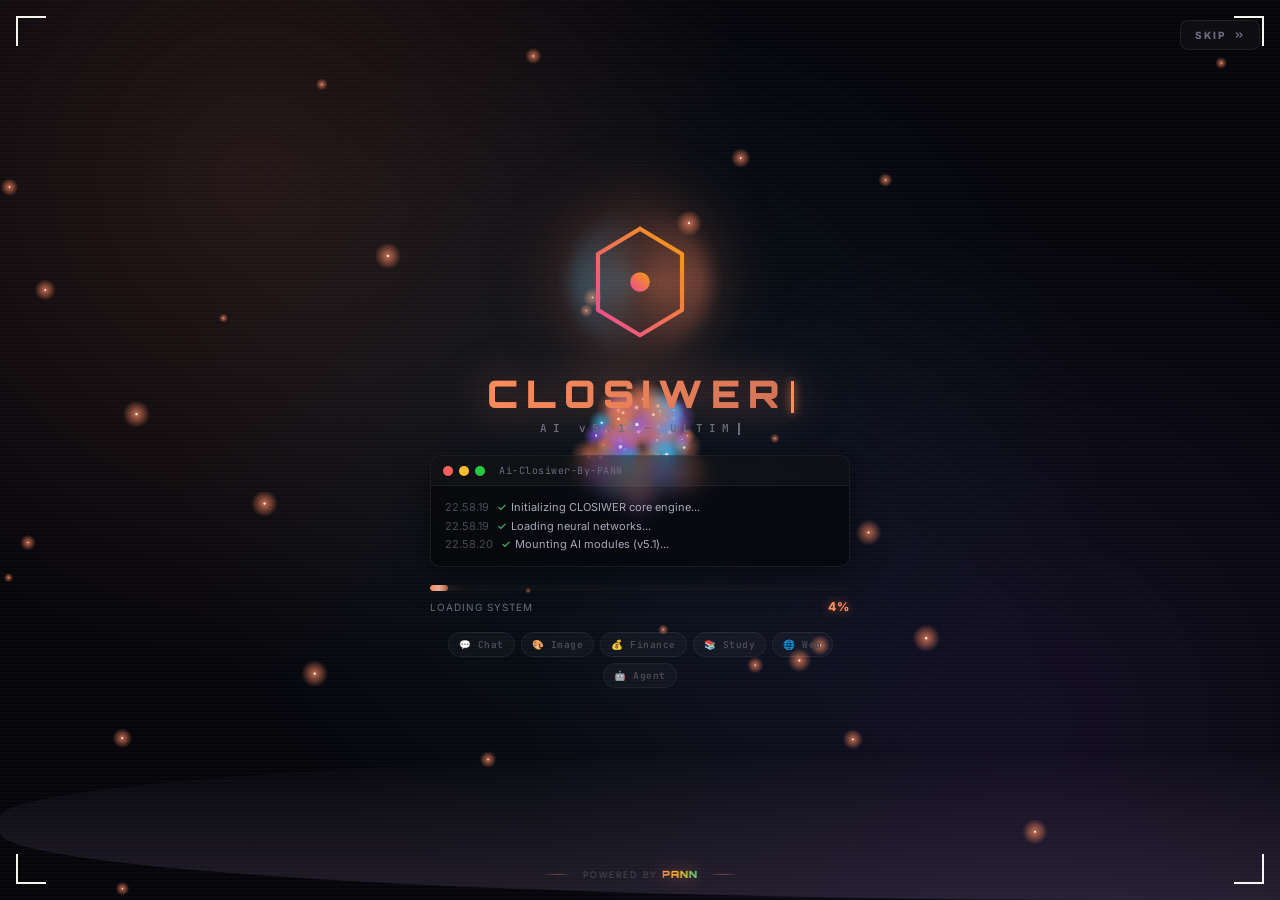
==== commit 80ce0a36: "Update index.html" ====
--- a/index.html
+++ b/index.html
@@ -94,7 +94,7 @@
             <span class="terminal-dot dot-red"></span>
             <span class="terminal-dot dot-yellow"></span>
             <span class="terminal-dot dot-green"></span>
-            <span class="terminal-title">closiwer-init.sh</span>
+            <span class="terminal-title">Ai-Closiwer-By-PANN</span>
         </div>
         <div class="terminal-body" id="terminalBody"></div>
     </div>
@@ -174,6 +174,20 @@
             <button class="new-chat-btn" onclick="newSession()">+ Chat Baru</button>
         </div>
         <div class="session-list" id="sessionList"></div>
+        <!-- ═══ TOOLS SECTION ═══ -->
+<div class="sidebar-tools-section">
+    <div class="sidebar-section-header">
+        <span class="sidebar-section-title">
+            <span class="sidebar-section-icon">🛠️</span>
+            Tools
+        </span>
+        <button class="sidebar-view-all" onclick="openToolsHub()">Lihat Semua →</button>
+    </div>
+
+    <div class="sidebar-tools-list" id="sidebarToolsList">
+        <!-- Tools bakal di-render dari JavaScript -->
+    </div>
+</div>
         <div class="sidebar-footer">
             Developer By <span class="pann-name">PANN</span>
         </div>
--- a/style.css
+++ b/style.css
@@ -1791,3 +1791,183 @@
 @media (max-width: 640px) {
     .chat-area { scroll-behavior: auto; }
 }
+
+/* ═══════════════════════════════════════
+   CAMERA INTEGRATION
+═══════════════════════════════════════ */
+
+.camera-btn {
+    color: var(--primary) !important;
+}
+
+.camera-btn:active {
+    background: var(--bg-tertiary);
+}
+
+/* Camera Modal */
+.camera-modal,
+.image-preview-modal {
+    position: fixed;
+    inset: 0;
+    background: rgba(0, 0, 0, 0.95);
+    backdrop-filter: blur(10px);
+    z-index: 99998;
+    display: none;
+    align-items: center;
+    justify-content: center;
+    padding: 20px;
+    animation: fadeIn 0.3s;
+}
+
+.camera-modal.show,
+.image-preview-modal.show {
+    display: flex;
+}
+
+.camera-box,
+.image-preview-box {
+    background: rgba(26, 26, 36, 0.98);
+    border: 1px solid rgba(255, 255, 255, 0.1);
+    border-radius: 20px;
+    width: 100%;
+    max-width: 500px;
+    overflow: hidden;
+    animation: modalIn 0.3s;
+    display: flex;
+    flex-direction: column;
+}
+
+.camera-header,
+.image-preview-header {
+    padding: 16px 20px;
+    border-bottom: 1px solid rgba(255, 255, 255, 0.08);
+    display: flex;
+    align-items: center;
+    justify-content: space-between;
+}
+
+.camera-header h3,
+.image-preview-header h3 {
+    font-size: 15px;
+    font-weight: 800;
+    color: var(--primary);
+    font-family: 'JetBrains Mono', monospace;
+    letter-spacing: 1px;
+}
+
+.camera-close {
+    background: none;
+    border: none;
+    color: var(--text-muted);
+    font-size: 26px;
+    cursor: pointer;
+    padding: 0 6px;
+    line-height: 1;
+}
+
+.camera-body {
+    position: relative;
+    background: #000;
+    aspect-ratio: 4/3;
+    display: flex;
+    align-items: center;
+    justify-content: center;
+    overflow: hidden;
+}
+
+#cameraVideo {
+    width: 100%;
+    height: 100%;
+    object-fit: cover;
+    display: block;
+}
+
+.camera-actions,
+.image-preview-actions {
+    padding: 16px;
+    display: grid;
+    grid-template-columns: 1fr 2fr;
+    gap: 10px;
+}
+
+.image-preview-actions {
+    grid-template-columns: 1fr 1fr;
+}
+
+.camera-btn {
+    padding: 14px;
+    border: none;
+    border-radius: 12px;
+    color: white;
+    font-weight: 700;
+    font-size: 13px;
+    cursor: pointer;
+    font-family: inherit;
+    display: flex;
+    align-items: center;
+    justify-content: center;
+    gap: 8px;
+    transition: all 0.2s;
+}
+
+.camera-btn.capture {
+    background: linear-gradient(135deg, var(--primary), var(--primary-dark));
+    box-shadow: 0 4px 16px var(--primary-glow);
+}
+
+.camera-btn.capture:active {
+    transform: scale(0.97);
+}
+
+.camera-btn.cancel {
+    background: rgba(255, 255, 255, 0.08);
+    border: 1px solid rgba(255, 255, 255, 0.15);
+}
+
+.camera-btn.cancel:active {
+    background: rgba(255, 255, 255, 0.15);
+}
+
+/* Image Preview */
+.image-preview-body {
+    padding: 16px;
+    display: flex;
+    align-items: center;
+    justify-content: center;
+    max-height: 60vh;
+    overflow: hidden;
+}
+
+.image-preview-body img {
+    max-width: 100%;
+    max-height: 100%;
+    border-radius: 12px;
+    box-shadow: 0 8px 32px rgba(0, 0, 0, 0.5);
+    object-fit: contain;
+}
+
+/* Image attachment in chat */
+.chat-image-attachment {
+    max-width: 300px;
+    max-height: 300px;
+    border-radius: 12px;
+    margin-top: 8px;
+    box-shadow: 0 4px 16px rgba(0, 0, 0, 0.3);
+    cursor: pointer;
+    transition: transform 0.2s;
+}
+
+.chat-image-attachment:active {
+    transform: scale(0.98);
+}
+
+/* Mobile */
+@media (max-width: 640px) {
+    .camera-box,
+    .image-preview-box {
+        max-width: 100%;
+    }
+    .camera-body {
+        aspect-ratio: 3/4;
+    }
+}
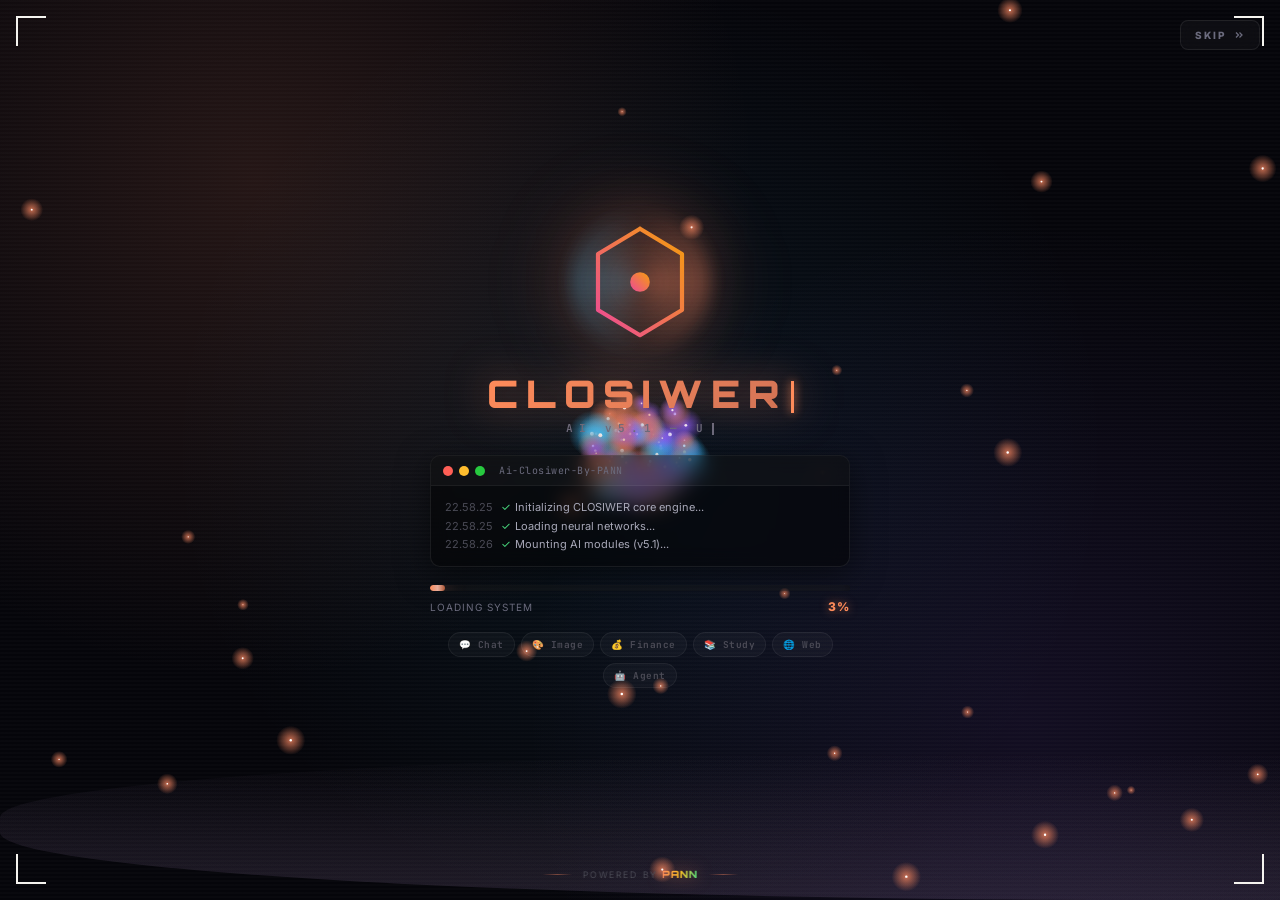
==== commit 883b32cc: "Update index.html" ====
--- a/index.html
+++ b/index.html
@@ -1195,6 +1195,258 @@
         </div>
     </div>
     </div>
+
+    <!-- ═══ TOOLS HUB MODAL ═══ -->
+<div class="modal" id="toolsHubModal">
+    <div class="modal-box" style="max-width: 750px;">
+        <div class="modal-header">
+            <h3>🛠️ CLOSIWER TOOLBOX</h3>
+            <button class="modal-close" onclick="closeModal('toolsHubModal')">×</button>
+        </div>
+        <div class="modal-body">
+            <div class="th-search-wrap">
+                <input type="text" class="th-search" placeholder="🔍 Cari tools..." oninput="thFilterTools(this.value)">
+            </div>
+            <div class="th-categories">
+                <button class="th-cat active" data-cat="all" onclick="thFilterCategory('all', this)">🌟 Semua</button>
+                <button class="th-cat" data-cat="text" onclick="thFilterCategory('text', this)">📝 Text</button>
+                <button class="th-cat" data-cat="media" onclick="thFilterCategory('media', this)">🎨 Media</button>
+                <button class="th-cat" data-cat="utility" onclick="thFilterCategory('utility', this)">🔧 Utility</button>
+                <button class="th-cat" data-cat="data" onclick="thFilterCategory('data', this)">📊 Data</button>
+                <button class="th-cat" data-cat="web" onclick="thFilterCategory('web', this)">🌐 Web</button>
+            </div>
+            <div class="th-grid" id="thGrid"></div>
+            <div class="th-footer">
+                <span id="thCount">0 tools</span>
+                <span class="pann-name">PANN</span>
+            </div>
+        </div>
+    </div>
+</div>
+
+        <!-- ═══ HTML TO WEBSITE MODAL ═══ -->
+    <div class="modal" id="htmlToWebsiteModal">
+        <div class="modal-box" style="max-width: 800px;">
+            <div class="modal-header">
+                <h3>🌐 HTML TO WEBSITE</h3>
+                <button class="modal-close" onclick="closeModal('htmlToWebsiteModal')">×</button>
+            </div>
+            <div class="modal-body">
+                <div class="htw-tabs">
+                    <button class="htw-tab active" onclick="htwSetTab('editor', this)">📝 Editor</button>
+                    <button class="htw-tab" onclick="htwSetTab('preview', this)">👁️ Preview</button>
+                    <button class="htw-tab" onclick="htwSetTab('guide', this)">📖 Panduan</button>
+                </div>
+                <div class="htw-content active" data-htw-tab="editor">
+                    <div class="htw-info-box">
+                        <strong>💡 Cara Pakai:</strong><br>
+                        Paste kode HTML lu → Preview → Download → Deploy ke Vercel
+                    </div>
+                    <div class="field">
+                        <label>📄 Kode HTML</label>
+                        <textarea id="htwHtmlCode" class="htw-code-editor" placeholder="<!DOCTYPE html>
+<html>
+<head><title>Website Saya</title></head>
+<body><h1>Hello World!</h1></body>
+</html>" oninput="htwUpdatePreview()"></textarea>
+                    </div>
+                    <div class="htw-file-info">
+                        <div class="htw-file-item">
+                            <span class="htw-file-icon">📄</span>
+                            <div><div class="htw-file-name">index.html</div><div class="htw-file-desc">Wajib</div></div>
+                        </div>
+                        <div class="htw-file-item">
+                            <span class="htw-file-icon">🎨</span>
+                            <div><div class="htw-file-name">style.css</div><div class="htw-file-desc">Opsional</div></div>
+                        </div>
+                        <div class="htw-file-item">
+                            <span class="htw-file-icon">⚙️</span>
+                            <div><div class="htw-file-name">script.js</div><div class="htw-file-desc">Opsional</div></div>
+                        </div>
+                    </div>
+                    <div class="htw-buttons">
+                        <button class="htw-btn primary" onclick="htwUpdatePreview()">👁️ Preview</button>
+                        <button class="htw-btn" onclick="htwDownload()">📥 Download</button>
+                        <button class="htw-btn" onclick="htwLoadTemplate()">📦 Template</button>
+                        <button class="htw-btn" onclick="htwClear()">🗑️ Clear</button>
+                    </div>
+                </div>
+                <div class="htw-content" data-htw-tab="preview">
+                    <div class="htw-preview-header">
+                        <div class="htw-preview-title">👁️ Live Preview</div>
+                        <button class="htw-btn small" onclick="htwOpenFullPreview()">🔍 Fullscreen</button>
+                    </div>
+                    <div class="htw-preview-frame">
+                        <iframe id="htwPreviewIframe" sandbox="allow-scripts allow-same-origin"></iframe>
+                    </div>
+                </div>
+                <div class="htw-content" data-htw-tab="guide">
+                    <div class="htw-guide">
+                        <h3>📖 Panduan Deploy ke Vercel</h3>
+                        <div class="htw-guide-step">
+                            <div class="htw-guide-num">1</div>
+                            <div class="htw-guide-body"><strong>Persiapan File</strong><p>Bikin folder → isi index.html (wajib), style.css & script.js (opsional)</p></div>
+                        </div>
+                        <div class="htw-guide-step">
+                            <div class="htw-guide-num">2</div>
+                            <div class="htw-guide-body"><strong>Daftar Vercel</strong><p>Buka <a href="https://vercel.com/signup" target="_blank">vercel.com/signup</a> → daftar pakai GitHub</p></div>
+                        </div>
+                        <div class="htw-guide-step">
+                            <div class="htw-guide-num">3</div>
+                            <div class="htw-guide-body"><strong>Deploy (Drag & Drop)</strong><p>Buka <a href="https://vercel.com/new" target="_blank">vercel.com/new</a> → drag folder ke area upload → Deploy</p></div>
+                        </div>
+                        <div class="htw-guide-step">
+                            <div class="htw-guide-num">4</div>
+                            <div class="htw-guide-body"><strong>Dapet URL</strong><p>URL otomatis: <code>nama-project.vercel.app</code></p></div>
+                        </div>
+                        <div class="htw-guide-links">
+                            <a href="https://vercel.com/signup" target="_blank" class="htw-link-btn">🚀 Daftar Vercel</a>
+                            <a href="https://vercel.com/docs" target="_blank" class="htw-link-btn secondary">📚 Docs</a>
+                        </div>
+                    </div>
+                </div>
+            </div>
+        </div>
+    </div>
+
+        <!-- ═══ MEDIA DOWNLOADER MODAL ═══ -->
+    <div class="modal" id="mediaDownloaderModal">
+        <div class="modal-box" style="max-width: 750px;">
+            <div class="modal-header">
+                <h3>📥 MEDIA DOWNLOADER</h3>
+                <button class="modal-close" onclick="closeModal('mediaDownloaderModal')">×</button>
+            </div>
+            <div class="modal-body">
+                <div class="md-tabs">
+                    <button class="md-tab active" onclick="mdSetTab('single', this)">🔗 Single</button>
+                    <button class="md-tab" onclick="mdSetTab('batch', this)">📚 Batch</button>
+                    <button class="md-tab" onclick="mdSetTab('external', this)">🌐 YouTube</button>
+                    <button class="md-tab" onclick="mdSetTab('history', this)">📜 History</button>
+                </div>
+                <div class="md-content active" data-md-tab="single">
+                    <div class="md-info-box"><strong>💡 Paste URL</strong> gambar/video/audio → Preview → Download</div>
+                    <div class="field">
+                        <label>🔗 Media URL</label>
+                        <div class="md-url-input">
+                            <input type="url" id="mdUrl" class="md-input" placeholder="https://example.com/image.jpg" oninput="mdPreview()">
+                            <button class="md-paste-btn" onclick="mdPaste()">📋</button>
+                            <button class="md-clear-btn" onclick="mdClearUrl()">×</button>
+                        </div>
+                    </div>
+                    <div class="md-preview" id="mdPreviewArea" style="display: none;">
+                        <div class="md-preview-label">👁️ Preview</div>
+                        <div class="md-preview-body" id="mdPreviewBody"></div>
+                        <div class="md-preview-info" id="mdPreviewInfo"></div>
+                    </div>
+                    <div class="md-buttons">
+                        <button class="md-btn primary" onclick="mdDownload()">📥 Download</button>
+                        <button class="md-btn" onclick="mdCopyUrl()">📋 Copy URL</button>
+                        <button class="md-btn" onclick="mdOpenNewTab()">🔗 Tab Baru</button>
+                    </div>
+                </div>
+                <div class="md-content" data-md-tab="batch">
+                    <div class="md-info-box"><strong>💡 Batch:</strong> Paste banyak URL (1 per baris)</div>
+                    <div class="field">
+                        <label>🔗 Daftar URL</label>
+                        <textarea id="mdBatchUrls" class="md-textarea" rows="6" placeholder="https://example.com/image1.jpg
+https://example.com/image2.png"></textarea>
+                    </div>
+                    <div class="md-batch-actions">
+                        <button class="md-btn primary" onclick="mdBatchDownload()">📥 Download Semua</button>
+                        <button class="md-btn" onclick="mdBatchClear()">🗑️ Clear</button>
+                    </div>
+                    <div class="md-batch-status" id="mdBatchStatus"></div>
+                </div>
+                <div class="md-content" data-md-tab="external">
+                    <div class="md-warning-box"><strong>⚠️ PENTING:</strong><br>Tool ini gak bisa download langsung dari YouTube/TikTok karena CORS. Tapi gua kasih link ke situs downloader populer:</div>
+                    <div class="md-external-grid">
+                        <a href="https://y2mate.com" target="_blank" class="md-external-card"><div class="md-external-icon">▶️</div><div class="md-external-name">Y2Mate</div><div class="md-external-desc">YouTube DL</div></a>
+                        <a href="https://snaptik.app" target="_blank" class="md-external-card"><div class="md-external-icon">🎵</div><div class="md-external-name">SnapTik</div><div class="md-external-desc">TikTok DL</div></a>
+                        <a href="https://savefrom.net" target="_blank" class="md-external-card"><div class="md-external-icon">💾</div><div class="md-external-name">SaveFrom</div><div class="md-external-desc">Multi-platform</div></a>
+                        <a href="https://snapinsta.app" target="_blank" class="md-external-card"><div class="md-external-icon">📷</div><div class="md-external-name">SnapInsta</div><div class="md-external-desc">Instagram DL</div></a>
+                    </div>
+                </div>
+                <div class="md-content" data-md-tab="history">
+                    <div class="md-history-header">
+                        <span>📜 Riwayat</span>
+                        <button class="md-clear-history" onclick="mdClearHistory()">🗑️ Clear</button>
+                    </div>
+                    <div class="md-history-list" id="mdHistoryList"></div>
+                </div>
+            </div>
+        </div>
+    </div>
+
+    <!-- ═══ QR + BRAT MODAL ═══ -->
+<div class="modal" id="qrBratModal">
+    <div class="modal-box" style="max-width: 750px;">
+        <div class="modal-header">
+            <h3>🎨 QR + BRAT GENERATOR</h3>
+            <button class="modal-close" onclick="closeModal('qrBratModal')">×</button>
+        </div>
+        <div class="modal-body">
+            <div class="qb-tabs">
+                <button class="qb-tab active" onclick="qbSetTab('qr', this)">📱 QR Code</button>
+                <button class="qb-tab" onclick="qbSetTab('brat', this)">💚 Brat</button>
+            </div>
+            <div class="qb-content active" data-qb-tab="qr">
+                <div class="qb-info-box"><strong>💡 QR Generator:</strong> Bikin QR dari text/URL</div>
+                <div class="field">
+                    <label>📝 Text / URL</label>
+                    <textarea id="qbQrText" class="qb-textarea" rows="3" placeholder="https://example.com" oninput="qbUpdateQR()"></textarea>
+                </div>
+                <div class="qb-row">
+                    <div class="field">
+                        <label>📐 Ukuran</label>
+                        <select id="qbQrSize" class="qb-select" onchange="qbUpdateQR()">
+                            <option value="200">Kecil</option>
+                            <option value="400" selected>Sedang</option>
+                            <option value="600">Besar</option>
+                            <option value="800">Extra</option>
+                        </select>
+                    </div>
+                    <div class="field">
+                        <label>🎨 Warna</label>
+                        <input type="color" id="qbQrColor" value="#d97757" class="qb-color" onchange="qbUpdateQR()">
+                    </div>
+                </div>
+                <div class="qb-preview-box" id="qbQrPreview">
+                    <div class="qb-preview-placeholder">
+                        <div class="qb-placeholder-icon">📱</div>
+                        <div>QR muncul di sini</div>
+                    </div>
+                </div>
+                <div class="qb-buttons">
+                    <button class="qb-btn primary" onclick="qbDownloadQR()">📥 Download</button>
+                    <button class="qb-btn" onclick="qbCopyQRImage()">📋 Copy</button>
+                </div>
+            </div>
+            <div class="qb-content" data-qb-tab="brat">
+                <div class="qb-info-box"><strong>💚 Brat Generator:</strong> Bikin gambar aesthetic ala brat!</div>
+                <div class="field">
+                    <label>✍️ Text (max 100)</label>
+                    <textarea id="qbBratText" class="qb-textarea" rows="3" maxlength="100" placeholder="tulis text di sini..." oninput="qbUpdateBrat()"></textarea>
+                </div>
+                <div class="field">
+                    <label>🎨 Tema</label>
+                    <div class="qb-brat-themes">
+                        <button class="qb-brat-theme active" onclick="qbSetBratTheme('#8ACE00', this)"><div class="qb-brat-theme-preview" style="background: #8ACE00;"></div><div class="qb-brat-theme-name">Hijau</div></button>
+                        <button class="qb-brat-theme" onclick="qbSetBratTheme('#5BC0EB', this)"><div class="qb-brat-theme-preview" style="background: #5BC0EB;"></div><div class="qb-brat-theme-name">Biru</div></button>
+                        <button class="qb-brat-theme" onclick="qbSetBratTheme('#FF9EC7', this)"><div class="qb-brat-theme-preview" style="background: #FF9EC7;"></div><div class="qb-brat-theme-name">Pink</div></button>
+                        <button class="qb-brat-theme" onclick="qbSetBratTheme('#FFF200', this)"><div class="qb-brat-theme-preview" style="background: #FFF200;"></div><div class="qb-brat-theme-name">Kuning</div></button>
+                    </div>
+                </div>
+                <div class="qb-brat-preview-wrap">
+                    <canvas id="qbBratCanvas" class="qb-brat-canvas"></canvas>
+                </div>
+                <div class="qb-buttons">
+                    <button class="qb-btn primary" onclick="qbDownloadBrat()">📥 Download</button>
+                    <button class="qb-btn" onclick="qbShareBrat()">📤 Share</button>
+                </div>
+            </div>
+        </div>
+    </div>
+</div>
     
     <!-- ═══ MODALS ═══ -->
     <div class="modal" id="devModal">
--- a/style.css
+++ b/style.css
@@ -1971,3 +1971,152 @@
         aspect-ratio: 3/4;
     }
 }
+
+/* ═══════════════════════════════════════
+   SIDEBAR TOOLS SECTION
+═══════════════════════════════════════ */
+
+.sidebar-tools-section {
+    padding: 12px 8px;
+    border-top: 1px solid var(--border);
+    margin-top: 8px;
+}
+
+.sidebar-section-header {
+    display: flex;
+    align-items: center;
+    justify-content: space-between;
+    padding: 8px 10px 10px;
+    gap: 8px;
+}
+
+.sidebar-section-title {
+    display: flex;
+    align-items: center;
+    gap: 6px;
+    font-size: 10px;
+    font-weight: 800;
+    color: var(--text-muted);
+    text-transform: uppercase;
+    letter-spacing: 1px;
+}
+
+.sidebar-section-icon {
+    font-size: 12px;
+}
+
+.sidebar-view-all {
+    background: transparent;
+    border: none;
+    color: var(--primary);
+    font-size: 10px;
+    font-weight: 700;
+    cursor: pointer;
+    font-family: inherit;
+    padding: 4px 6px;
+    border-radius: 6px;
+    transition: all 0.2s;
+    white-space: nowrap;
+}
+
+.sidebar-view-all:active {
+    background: rgba(217, 119, 87, 0.15);
+}
+
+.sidebar-tools-list {
+    display: flex;
+    flex-direction: column;
+    gap: 2px;
+}
+
+.sidebar-tool-item {
+    display: flex;
+    align-items: center;
+    gap: 10px;
+    padding: 9px 10px;
+    border-radius: 8px;
+    cursor: pointer;
+    transition: all 0.2s;
+    font-size: 12.5px;
+    color: var(--text-secondary);
+    font-family: inherit;
+    text-align: left;
+    width: 100%;
+    background: transparent;
+    border: none;
+}
+
+.sidebar-tool-item:active {
+    background: var(--bg-tertiary);
+    color: var(--text-primary);
+    transform: translateX(4px);
+}
+
+.sidebar-tool-icon {
+    font-size: 14px;
+    width: 20px;
+    text-align: center;
+    flex-shrink: 0;
+}
+
+.sidebar-tool-name {
+    flex: 1;
+    min-width: 0;
+    overflow: hidden;
+    text-overflow: ellipsis;
+    white-space: nowrap;
+    font-weight: 500;
+}
+
+.sidebar-tool-badge {
+    font-size: 7px;
+    padding: 1px 5px;
+    border-radius: 3px;
+    font-weight: 800;
+    letter-spacing: 0.3px;
+    text-transform: uppercase;
+    flex-shrink: 0;
+}
+
+.sidebar-tool-badge.new {
+    background: linear-gradient(135deg, #10b981, #059669);
+    color: white;
+}
+
+.sidebar-tool-badge.hot {
+    background: linear-gradient(135deg, #ef4444, #dc2626);
+    color: white;
+}
+
+.sidebar-tool-arrow {
+    font-size: 10px;
+    color: var(--text-dim);
+    flex-shrink: 0;
+    opacity: 0;
+    transition: opacity 0.2s;
+}
+
+.sidebar-tool-item:active .sidebar-tool-arrow {
+    opacity: 1;
+}
+
+/* Scrollbar sidebar tools (kalau banyak) */
+.sidebar-tools-list::-webkit-scrollbar {
+    width: 3px;
+}
+
+.sidebar-tools-list::-webkit-scrollbar-thumb {
+    background: var(--border);
+    border-radius: 2px;
+}
+
+/* Mobile: sidebar tools sama kayak desktop */
+@media (max-width: 768px) {
+    .sidebar-tools-section {
+        padding: 10px 8px;
+    }
+    .sidebar-tool-item {
+        padding: 8px 10px;
+        font-size: 12px;
+    }
+}
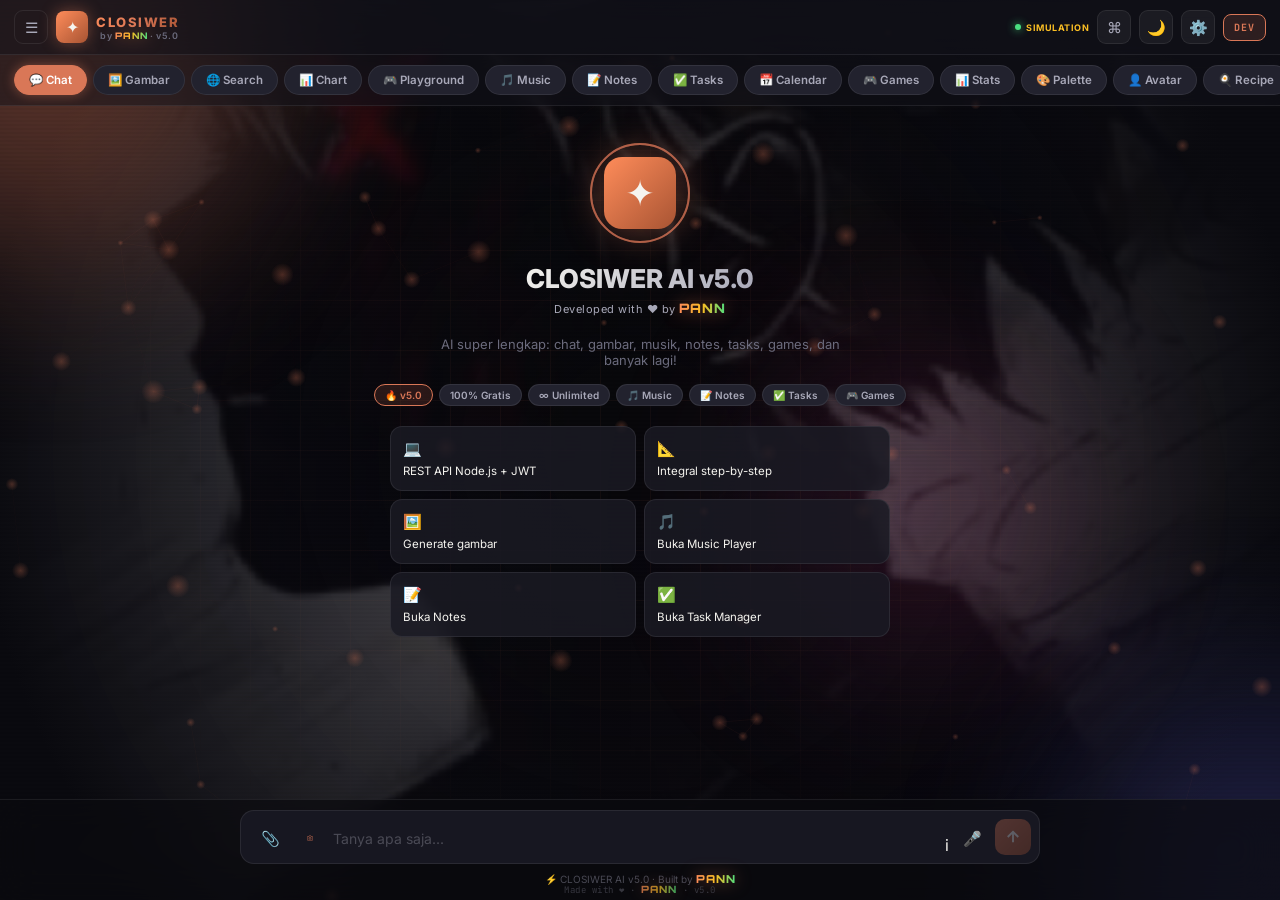
==== commit 65357bab: "Update index.html" ====
--- a/index.html
+++ b/index.html
@@ -233,6 +233,9 @@
             <button class="tool-chip" onclick="openStudyBuddy()">📚 Study</button>
             <button class="tool-chip" onclick="openWebsiteBuilder()">🌐 Web</button>
             <button class="tool-chip" onclick="openAgentMode()">🤖 Agent</button>
+            <button class="tool-chip" onclick="openHtmlToWebsite()">🌐 HTML→Web</button>
+            <button class="tool-chip" onclick="openMediaDownloader()">📥 Downloader</button>
+            <button class="tool-chip" onclick="openQrBrat()">🎨 QR+Brat</button>
         </nav>
 
         <!-- CHAT AREA -->
--- a/style.css
+++ b/style.css
@@ -30,8 +30,13 @@
     pointer-events: none;
 }
 
-.cinematic-loader.hidden {
-    display: none;
+.cinematic-loader.hidden,
+.cinematic-loader.done {
+    display: none !important;
+    opacity: 0 !important;
+    visibility: hidden !important;
+    pointer-events: none !important;
+    z-index: -1 !important;
 }
 
 /* ═══ ANIMATED BACKGROUND ═══ */
@@ -596,8 +601,14 @@
 
 /* ═══ APP HIDDEN ═══ */
 .app-container {
-    opacity: 0;
+    opacity: 1;
     transition: opacity 1s cubic-bezier(0.4, 0, 0.2, 1);
+    position: relative;
+    z-index: 10;
+}
+
+.app-container.loaded {
+    opacity: 1;
 }
 
 .app-container.loaded {
@@ -621,7 +632,14 @@
 
 
 * { margin: 0; padding: 0; box-sizing: border-box; font-family: 'Inter', sans-serif; -webkit-tap-highlight-color: transparent; }
-html, body { height: 100%; background: var(--bg-base); color: var(--text-primary); overflow: hidden; }
+html, body {
+    height: 100%;
+    background: var(--bg-base);
+    color: var(--text-primary);
+    overflow-x: hidden;
+    overflow-y: auto;
+    position: relative;
+}
 
 :root {
     --primary: #d97757;
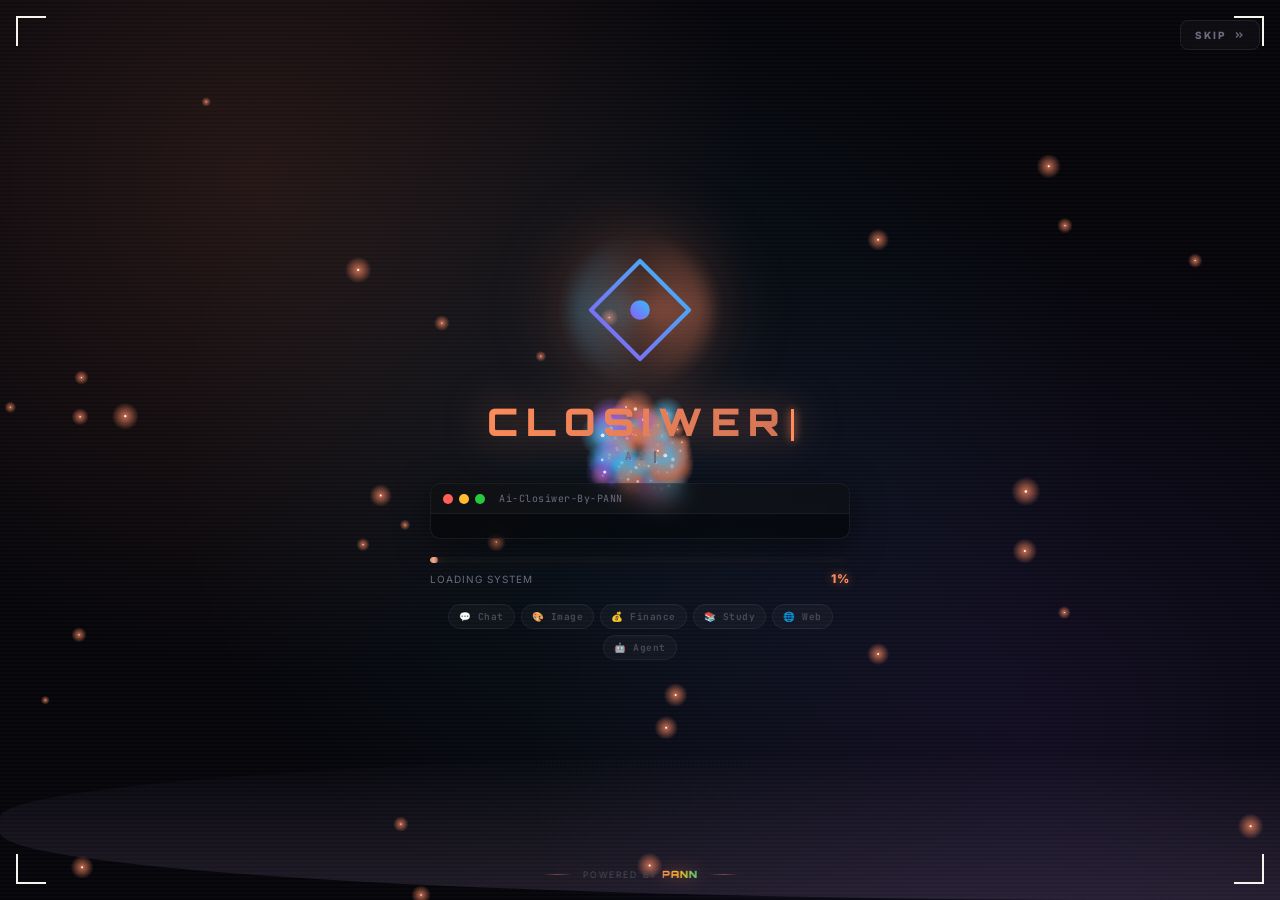
==== commit 5b7dd3e3: "Update index.html" ====
--- a/index.html
+++ b/index.html
@@ -1450,7 +1450,175 @@
         </div>
     </div>
 </div>
-    
+
+        <!-- ═══ HTML TO WEBSITE MODAL ═══ -->
+    <div class="modal" id="htmlToWebsiteModal">
+        <div class="modal-box" style="max-width: 800px;">
+            <div class="modal-header">
+                <h3>🌐 HTML TO WEBSITE</h3>
+                <button class="modal-close" onclick="closeModal('htmlToWebsiteModal')">×</button>
+            </div>
+            <div class="modal-body">
+                <div class="htw-tabs">
+                    <button class="htw-tab active" onclick="htwSetTab('editor', this)">📝 Editor</button>
+                    <button class="htw-tab" onclick="htwSetTab('preview', this)">👁️ Preview</button>
+                    <button class="htw-tab" onclick="htwSetTab('guide', this)">📖 Panduan</button>
+                </div>
+                <div class="htw-content active" data-htw-tab="editor">
+                    <div class="htw-info-box">
+                        <strong>💡 Cara Pakai:</strong><br>
+                        Paste HTML → Preview → Download → Deploy ke Vercel
+                    </div>
+                    <div class="field">
+                        <label>📄 Kode HTML</label>
+                        <textarea id="htwHtmlCode" class="htw-code-editor" placeholder="<!DOCTYPE html>
+<html>
+<head><title>Website Saya</title></head>
+<body><h1>Hello World!</h1></body>
+</html>" oninput="htwUpdatePreview()"></textarea>
+                    </div>
+                    <div class="htw-buttons">
+                        <button class="htw-btn primary" onclick="htwUpdatePreview()">👁️ Preview</button>
+                        <button class="htw-btn" onclick="htwDownload()">📥 Download</button>
+                        <button class="htw-btn" onclick="htwClear()">🗑️ Clear</button>
+                    </div>
+                </div>
+                <div class="htw-content" data-htw-tab="preview">
+                    <div class="htw-preview-frame">
+                        <iframe id="htwPreviewIframe" sandbox="allow-scripts allow-same-origin"></iframe>
+                    </div>
+                </div>
+                <div class="htw-content" data-htw-tab="guide">
+                    <div class="htw-guide">
+                        <h3>📖 Panduan Deploy ke Vercel</h3>
+                        <div class="htw-guide-step">
+                            <div class="htw-guide-num">1</div>
+                            <div class="htw-guide-body">
+                                <strong>Persiapan File</strong>
+                                <p>Bikin folder → isi <code>index.html</code></p>
+                            </div>
+                        </div>
+                        <div class="htw-guide-step">
+                            <div class="htw-guide-num">2</div>
+                            <div class="htw-guide-body">
+                                <strong>Daftar Vercel</strong>
+                                <p>Buka <a href="https://vercel.com/signup" target="_blank">vercel.com/signup</a></p>
+                            </div>
+                        </div>
+                        <div class="htw-guide-step">
+                            <div class="htw-guide-num">3</div>
+                            <div class="htw-guide-body">
+                                <strong>Deploy</strong>
+                                <p>Buka <a href="https://vercel.com/new" target="_blank">vercel.com/new</a> → drag folder → Deploy</p>
+                            </div>
+                        </div>
+                    </div>
+                </div>
+            </div>
+        </div>
+    </div>
+
+    <!-- ═══ MEDIA DOWNLOADER MODAL ═══ -->
+    <div class="modal" id="mediaDownloaderModal">
+        <div class="modal-box" style="max-width: 750px;">
+            <div class="modal-header">
+                <h3>📥 MEDIA DOWNLOADER</h3>
+                <button class="modal-close" onclick="closeModal('mediaDownloaderModal')">×</button>
+            </div>
+            <div class="modal-body">
+                <div class="md-tabs">
+                    <button class="md-tab active" onclick="mdSetTab('single', this)">🔗 Single</button>
+                    <button class="md-tab" onclick="mdSetTab('batch', this)">📚 Batch</button>
+                    <button class="md-tab" onclick="mdSetTab('external', this)">🌐 YouTube</button>
+                </div>
+                <div class="md-content active" data-md-tab="single">
+                    <div class="md-info-box">
+                        <strong>💡 Paste URL</strong> gambar/video/audio → Download
+                    </div>
+                    <div class="field">
+                        <label>🔗 Media URL</label>
+                        <input type="url" id="mdUrl" class="md-input" placeholder="https://example.com/image.jpg" oninput="mdPreview()">
+                    </div>
+                    <div class="md-preview" id="mdPreviewArea" style="display:none;">
+                        <div class="md-preview-body" id="mdPreviewBody"></div>
+                    </div>
+                    <div class="md-buttons">
+                        <button class="md-btn primary" onclick="mdDownload()">📥 Download</button>
+                        <button class="md-btn" onclick="mdCopyUrl()">📋 Copy</button>
+                    </div>
+                </div>
+                <div class="md-content" data-md-tab="batch">
+                    <div class="md-info-box"><strong>💡 Batch:</strong> Paste banyak URL (1 per baris)</div>
+                    <div class="field">
+                        <textarea id="mdBatchUrls" class="md-textarea" rows="6"></textarea>
+                    </div>
+                    <button class="md-btn primary" onclick="mdBatchDownload()">📥 Download Semua</button>
+                    <div class="md-batch-status" id="mdBatchStatus"></div>
+                </div>
+                <div class="md-content" data-md-tab="external">
+                    <div class="md-warning-box">
+                        <strong>⚠️ YouTube/TikTok downloader</strong> — gak bisa langsung, tapi ini link ke situs populer:
+                    </div>
+                    <div class="md-external-grid">
+                        <a href="https://y2mate.com" target="_blank" class="md-external-card"><div class="md-external-icon">▶️</div><div class="md-external-name">Y2Mate</div></a>
+                        <a href="https://snaptik.app" target="_blank" class="md-external-card"><div class="md-external-icon">🎵</div><div class="md-external-name">SnapTik</div></a>
+                        <a href="https://savefrom.net" target="_blank" class="md-external-card"><div class="md-external-icon">💾</div><div class="md-external-name">SaveFrom</div></a>
+                        <a href="https://snapinsta.app" target="_blank" class="md-external-card"><div class="md-external-icon">📷</div><div class="md-external-name">SnapInsta</div></a>
+                    </div>
+                </div>
+            </div>
+        </div>
+    </div>
+
+    <!-- ═══ QR + BRAT MODAL ═══ -->
+    <div class="modal" id="qrBratModal">
+        <div class="modal-box" style="max-width: 750px;">
+            <div class="modal-header">
+                <h3>🎨 QR + BRAT</h3>
+                <button class="modal-close" onclick="closeModal('qrBratModal')">×</button>
+            </div>
+            <div class="modal-body">
+                <div class="qb-tabs">
+                    <button class="qb-tab active" onclick="qbSetTab('qr', this)">📱 QR Code</button>
+                    <button class="qb-tab" onclick="qbSetTab('brat', this)">💚 Brat</button>
+                </div>
+                <div class="qb-content active" data-qb-tab="qr">
+                    <div class="field">
+                        <label>📝 Text / URL</label>
+                        <textarea id="qbQrText" class="qb-textarea" rows="3" placeholder="https://example.com" oninput="qbUpdateQR()"></textarea>
+                    </div>
+                    <div class="qb-row">
+                        <div class="field">
+                            <label>📐 Ukuran</label>
+                            <select id="qbQrSize" class="qb-select" onchange="qbUpdateQR()">
+                                <option value="200">Kecil</option>
+                                <option value="400" selected>Sedang</option>
+                                <option value="600">Besar</option>
+                            </select>
+                        </div>
+                        <div class="field">
+                            <label>🎨 Warna</label>
+                            <input type="color" id="qbQrColor" value="#d97757" class="qb-color" onchange="qbUpdateQR()">
+                        </div>
+                    </div>
+                    <div class="qb-preview-box" id="qbQrPreview">
+                        <div class="qb-preview-placeholder">📱 QR muncul di sini</div>
+                    </div>
+                    <button class="qb-btn primary" onclick="qbDownloadQR()">📥 Download QR</button>
+                </div>
+                <div class="qb-content" data-qb-tab="brat">
+                    <div class="field">
+                        <label>✍️ Text (max 100)</label>
+                        <textarea id="qbBratText" class="qb-textarea" rows="3" maxlength="100" oninput="qbUpdateBrat()"></textarea>
+                    </div>
+                    <div class="qb-brat-preview-wrap">
+                        <canvas id="qbBratCanvas" class="qb-brat-canvas"></canvas>
+                    </div>
+                    <button class="qb-btn primary" onclick="qbDownloadBrat()">📥 Download Brat</button>
+                </div>
+            </div>
+        </div>
+                                                                                                                                                                                     </div>
     <!-- ═══ MODALS ═══ -->
     <div class="modal" id="devModal">
         <div class="modal-box">
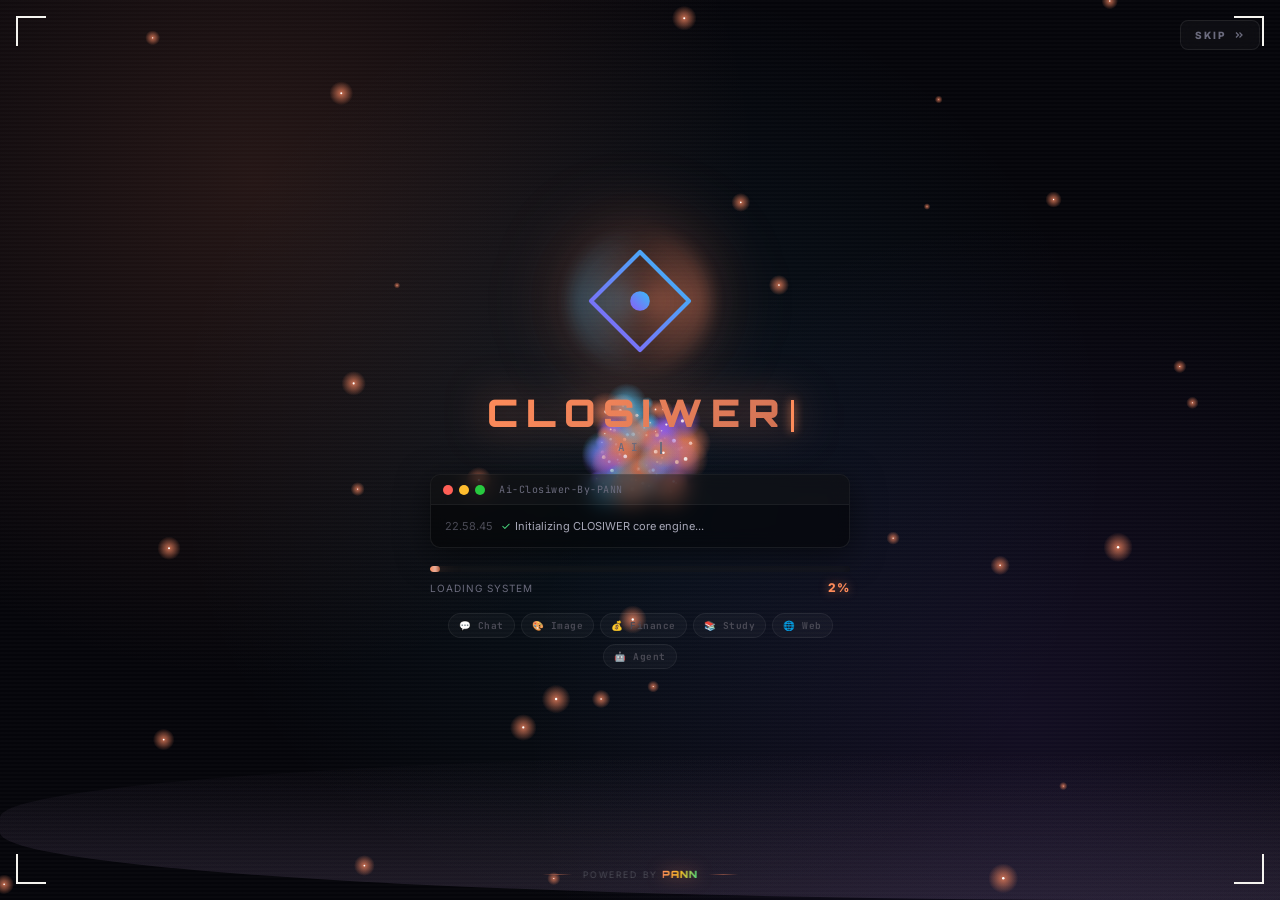
==== commit fe8ab44d: "Add files via upload" ====
--- a/index.html
+++ b/index.html
@@ -233,9 +233,6 @@
             <button class="tool-chip" onclick="openStudyBuddy()">📚 Study</button>
             <button class="tool-chip" onclick="openWebsiteBuilder()">🌐 Web</button>
             <button class="tool-chip" onclick="openAgentMode()">🤖 Agent</button>
-            <button class="tool-chip" onclick="openHtmlToWebsite()">🌐 HTML→Web</button>
-            <button class="tool-chip" onclick="openMediaDownloader()">📥 Downloader</button>
-            <button class="tool-chip" onclick="openQrBrat()">🎨 QR+Brat</button>
         </nav>
 
         <!-- CHAT AREA -->
@@ -1450,175 +1447,7 @@
         </div>
     </div>
 </div>
-
-        <!-- ═══ HTML TO WEBSITE MODAL ═══ -->
-    <div class="modal" id="htmlToWebsiteModal">
-        <div class="modal-box" style="max-width: 800px;">
-            <div class="modal-header">
-                <h3>🌐 HTML TO WEBSITE</h3>
-                <button class="modal-close" onclick="closeModal('htmlToWebsiteModal')">×</button>
-            </div>
-            <div class="modal-body">
-                <div class="htw-tabs">
-                    <button class="htw-tab active" onclick="htwSetTab('editor', this)">📝 Editor</button>
-                    <button class="htw-tab" onclick="htwSetTab('preview', this)">👁️ Preview</button>
-                    <button class="htw-tab" onclick="htwSetTab('guide', this)">📖 Panduan</button>
-                </div>
-                <div class="htw-content active" data-htw-tab="editor">
-                    <div class="htw-info-box">
-                        <strong>💡 Cara Pakai:</strong><br>
-                        Paste HTML → Preview → Download → Deploy ke Vercel
-                    </div>
-                    <div class="field">
-                        <label>📄 Kode HTML</label>
-                        <textarea id="htwHtmlCode" class="htw-code-editor" placeholder="<!DOCTYPE html>
-<html>
-<head><title>Website Saya</title></head>
-<body><h1>Hello World!</h1></body>
-</html>" oninput="htwUpdatePreview()"></textarea>
-                    </div>
-                    <div class="htw-buttons">
-                        <button class="htw-btn primary" onclick="htwUpdatePreview()">👁️ Preview</button>
-                        <button class="htw-btn" onclick="htwDownload()">📥 Download</button>
-                        <button class="htw-btn" onclick="htwClear()">🗑️ Clear</button>
-                    </div>
-                </div>
-                <div class="htw-content" data-htw-tab="preview">
-                    <div class="htw-preview-frame">
-                        <iframe id="htwPreviewIframe" sandbox="allow-scripts allow-same-origin"></iframe>
-                    </div>
-                </div>
-                <div class="htw-content" data-htw-tab="guide">
-                    <div class="htw-guide">
-                        <h3>📖 Panduan Deploy ke Vercel</h3>
-                        <div class="htw-guide-step">
-                            <div class="htw-guide-num">1</div>
-                            <div class="htw-guide-body">
-                                <strong>Persiapan File</strong>
-                                <p>Bikin folder → isi <code>index.html</code></p>
-                            </div>
-                        </div>
-                        <div class="htw-guide-step">
-                            <div class="htw-guide-num">2</div>
-                            <div class="htw-guide-body">
-                                <strong>Daftar Vercel</strong>
-                                <p>Buka <a href="https://vercel.com/signup" target="_blank">vercel.com/signup</a></p>
-                            </div>
-                        </div>
-                        <div class="htw-guide-step">
-                            <div class="htw-guide-num">3</div>
-                            <div class="htw-guide-body">
-                                <strong>Deploy</strong>
-                                <p>Buka <a href="https://vercel.com/new" target="_blank">vercel.com/new</a> → drag folder → Deploy</p>
-                            </div>
-                        </div>
-                    </div>
-                </div>
-            </div>
-        </div>
-    </div>
-
-    <!-- ═══ MEDIA DOWNLOADER MODAL ═══ -->
-    <div class="modal" id="mediaDownloaderModal">
-        <div class="modal-box" style="max-width: 750px;">
-            <div class="modal-header">
-                <h3>📥 MEDIA DOWNLOADER</h3>
-                <button class="modal-close" onclick="closeModal('mediaDownloaderModal')">×</button>
-            </div>
-            <div class="modal-body">
-                <div class="md-tabs">
-                    <button class="md-tab active" onclick="mdSetTab('single', this)">🔗 Single</button>
-                    <button class="md-tab" onclick="mdSetTab('batch', this)">📚 Batch</button>
-                    <button class="md-tab" onclick="mdSetTab('external', this)">🌐 YouTube</button>
-                </div>
-                <div class="md-content active" data-md-tab="single">
-                    <div class="md-info-box">
-                        <strong>💡 Paste URL</strong> gambar/video/audio → Download
-                    </div>
-                    <div class="field">
-                        <label>🔗 Media URL</label>
-                        <input type="url" id="mdUrl" class="md-input" placeholder="https://example.com/image.jpg" oninput="mdPreview()">
-                    </div>
-                    <div class="md-preview" id="mdPreviewArea" style="display:none;">
-                        <div class="md-preview-body" id="mdPreviewBody"></div>
-                    </div>
-                    <div class="md-buttons">
-                        <button class="md-btn primary" onclick="mdDownload()">📥 Download</button>
-                        <button class="md-btn" onclick="mdCopyUrl()">📋 Copy</button>
-                    </div>
-                </div>
-                <div class="md-content" data-md-tab="batch">
-                    <div class="md-info-box"><strong>💡 Batch:</strong> Paste banyak URL (1 per baris)</div>
-                    <div class="field">
-                        <textarea id="mdBatchUrls" class="md-textarea" rows="6"></textarea>
-                    </div>
-                    <button class="md-btn primary" onclick="mdBatchDownload()">📥 Download Semua</button>
-                    <div class="md-batch-status" id="mdBatchStatus"></div>
-                </div>
-                <div class="md-content" data-md-tab="external">
-                    <div class="md-warning-box">
-                        <strong>⚠️ YouTube/TikTok downloader</strong> — gak bisa langsung, tapi ini link ke situs populer:
-                    </div>
-                    <div class="md-external-grid">
-                        <a href="https://y2mate.com" target="_blank" class="md-external-card"><div class="md-external-icon">▶️</div><div class="md-external-name">Y2Mate</div></a>
-                        <a href="https://snaptik.app" target="_blank" class="md-external-card"><div class="md-external-icon">🎵</div><div class="md-external-name">SnapTik</div></a>
-                        <a href="https://savefrom.net" target="_blank" class="md-external-card"><div class="md-external-icon">💾</div><div class="md-external-name">SaveFrom</div></a>
-                        <a href="https://snapinsta.app" target="_blank" class="md-external-card"><div class="md-external-icon">📷</div><div class="md-external-name">SnapInsta</div></a>
-                    </div>
-                </div>
-            </div>
-        </div>
-    </div>
-
-    <!-- ═══ QR + BRAT MODAL ═══ -->
-    <div class="modal" id="qrBratModal">
-        <div class="modal-box" style="max-width: 750px;">
-            <div class="modal-header">
-                <h3>🎨 QR + BRAT</h3>
-                <button class="modal-close" onclick="closeModal('qrBratModal')">×</button>
-            </div>
-            <div class="modal-body">
-                <div class="qb-tabs">
-                    <button class="qb-tab active" onclick="qbSetTab('qr', this)">📱 QR Code</button>
-                    <button class="qb-tab" onclick="qbSetTab('brat', this)">💚 Brat</button>
-                </div>
-                <div class="qb-content active" data-qb-tab="qr">
-                    <div class="field">
-                        <label>📝 Text / URL</label>
-                        <textarea id="qbQrText" class="qb-textarea" rows="3" placeholder="https://example.com" oninput="qbUpdateQR()"></textarea>
-                    </div>
-                    <div class="qb-row">
-                        <div class="field">
-                            <label>📐 Ukuran</label>
-                            <select id="qbQrSize" class="qb-select" onchange="qbUpdateQR()">
-                                <option value="200">Kecil</option>
-                                <option value="400" selected>Sedang</option>
-                                <option value="600">Besar</option>
-                            </select>
-                        </div>
-                        <div class="field">
-                            <label>🎨 Warna</label>
-                            <input type="color" id="qbQrColor" value="#d97757" class="qb-color" onchange="qbUpdateQR()">
-                        </div>
-                    </div>
-                    <div class="qb-preview-box" id="qbQrPreview">
-                        <div class="qb-preview-placeholder">📱 QR muncul di sini</div>
-                    </div>
-                    <button class="qb-btn primary" onclick="qbDownloadQR()">📥 Download QR</button>
-                </div>
-                <div class="qb-content" data-qb-tab="brat">
-                    <div class="field">
-                        <label>✍️ Text (max 100)</label>
-                        <textarea id="qbBratText" class="qb-textarea" rows="3" maxlength="100" oninput="qbUpdateBrat()"></textarea>
-                    </div>
-                    <div class="qb-brat-preview-wrap">
-                        <canvas id="qbBratCanvas" class="qb-brat-canvas"></canvas>
-                    </div>
-                    <button class="qb-btn primary" onclick="qbDownloadBrat()">📥 Download Brat</button>
-                </div>
-            </div>
-        </div>
-                                                                                                                                                                                     </div>
+    
     <!-- ═══ MODALS ═══ -->
     <div class="modal" id="devModal">
         <div class="modal-box">
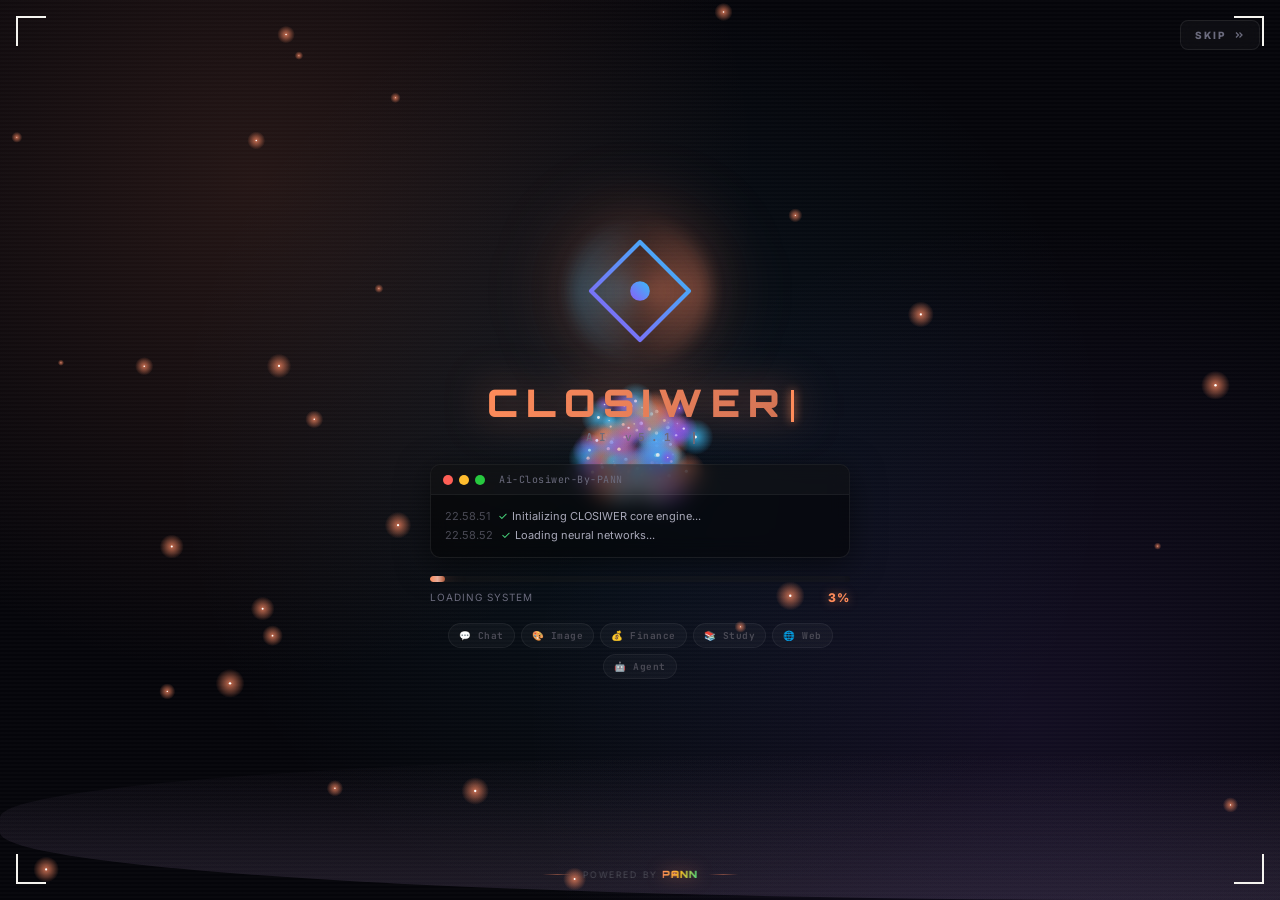
==== commit aa9f39af: "Update index.html" ====
--- a/index.html
+++ b/index.html
@@ -174,22 +174,12 @@
             <button class="new-chat-btn" onclick="newSession()">+ Chat Baru</button>
         </div>
         <div class="session-list" id="sessionList"></div>
-        <!-- ═══ TOOLS SECTION ═══ -->
-<div class="sidebar-tools-section">
-    <div class="sidebar-section-header">
-        <span class="sidebar-section-title">
-            <span class="sidebar-section-icon">🛠️</span>
-            Tools
-        </span>
-        <button class="sidebar-view-all" onclick="openToolsHub()">Lihat Semua →</button>
-    </div>
-
-    <div class="sidebar-tools-list" id="sidebarToolsList">
+        <div class="sidebar-tools-list" id="sidebarToolsList">
         <!-- Tools bakal di-render dari JavaScript -->
     </div>
 </div>
         <div class="sidebar-footer">
-            Developer By <span class="pann-name">PANN</span>
+            Developer BY <span class="pann-name">PANN</span>
         </div>
     </aside>
 
@@ -244,11 +234,11 @@
                     <div class="hero-ring"></div>
                     <div class="welcome-logo">✦</div>
                 </div>
-                <h1>CLOSIWER AI v5.0</h1>
-                <div class="welcome-credit">Developed with ❤️ by <span class="pann-name">PANN</span></div>
+                <h1>CLOSIWER AI v6.0</h1>
+                <div class="welcome-credit">Developed with 💫 BY <span class="pann-name">PANN</span></div>
                 <p class="subtitle">AI super lengkap: chat, gambar, musik, notes, tasks, games, dan banyak lagi!</p>
                 <div class="badge-row">
-                    <span class="badge hot">🔥 v5.0</span>
+                    <span class="badge hot">🔥 v6.0</span>
                     <span class="badge">100% Gratis</span>
                     <span class="badge">∞ Unlimited</span>
                     <span class="badge">🎵 Music</span>
@@ -287,7 +277,8 @@
     </svg>
                 </button>
                 <input type="file" id="fileInput" style="display:none" onchange="handleFile(event)">
-                <textarea id="input" rows="1" placeholder="Tanya apa saja..." oninput="onInput()"></textarea>i              <button class="action-btn" id="micBtn" onclick="toggleVoice()" title="Voice">🎤</button>
+                <textarea id="input" rows="1" placeholder="Tanya apa saja..." oninput="onInput()"></textarea>i              
+                <button class="action-btn" id="micBtn" onclick="toggleVoice()" title="Voice">🎤</button>
                 <button class="send-btn" id="sendBtn" onclick="handleSendClick()" disabled>
                     <svg width="18" height="18" viewBox="0 0 24 24" fill="none" stroke="currentColor" stroke-width="2.5">
                         <line x1="12" y1="19" x2="12" y2="5"></line>
@@ -295,7 +286,7 @@
                     </svg>
                 </button>
             </div>
-            <div class="input-footer">⚡ CLOSIWER AI v5.0 · Built by <span class="pann-name">PANN</span></div>
+            <div class="input-footer">⚡ CLOSIWER AI v6.0 · Built by <span class="pann-name">PANN</span></div>
         </div>
     </div>
 
@@ -1196,263 +1187,11 @@
     </div>
     </div>
 
-    <!-- ═══ TOOLS HUB MODAL ═══ -->
-<div class="modal" id="toolsHubModal">
-    <div class="modal-box" style="max-width: 750px;">
-        <div class="modal-header">
-            <h3>🛠️ CLOSIWER TOOLBOX</h3>
-            <button class="modal-close" onclick="closeModal('toolsHubModal')">×</button>
-        </div>
-        <div class="modal-body">
-            <div class="th-search-wrap">
-                <input type="text" class="th-search" placeholder="🔍 Cari tools..." oninput="thFilterTools(this.value)">
-            </div>
-            <div class="th-categories">
-                <button class="th-cat active" data-cat="all" onclick="thFilterCategory('all', this)">🌟 Semua</button>
-                <button class="th-cat" data-cat="text" onclick="thFilterCategory('text', this)">📝 Text</button>
-                <button class="th-cat" data-cat="media" onclick="thFilterCategory('media', this)">🎨 Media</button>
-                <button class="th-cat" data-cat="utility" onclick="thFilterCategory('utility', this)">🔧 Utility</button>
-                <button class="th-cat" data-cat="data" onclick="thFilterCategory('data', this)">📊 Data</button>
-                <button class="th-cat" data-cat="web" onclick="thFilterCategory('web', this)">🌐 Web</button>
-            </div>
-            <div class="th-grid" id="thGrid"></div>
-            <div class="th-footer">
-                <span id="thCount">0 tools</span>
-                <span class="pann-name">PANN</span>
-            </div>
-        </div>
-    </div>
-</div>
-
-        <!-- ═══ HTML TO WEBSITE MODAL ═══ -->
-    <div class="modal" id="htmlToWebsiteModal">
-        <div class="modal-box" style="max-width: 800px;">
-            <div class="modal-header">
-                <h3>🌐 HTML TO WEBSITE</h3>
-                <button class="modal-close" onclick="closeModal('htmlToWebsiteModal')">×</button>
-            </div>
-            <div class="modal-body">
-                <div class="htw-tabs">
-                    <button class="htw-tab active" onclick="htwSetTab('editor', this)">📝 Editor</button>
-                    <button class="htw-tab" onclick="htwSetTab('preview', this)">👁️ Preview</button>
-                    <button class="htw-tab" onclick="htwSetTab('guide', this)">📖 Panduan</button>
-                </div>
-                <div class="htw-content active" data-htw-tab="editor">
-                    <div class="htw-info-box">
-                        <strong>💡 Cara Pakai:</strong><br>
-                        Paste kode HTML lu → Preview → Download → Deploy ke Vercel
-                    </div>
-                    <div class="field">
-                        <label>📄 Kode HTML</label>
-                        <textarea id="htwHtmlCode" class="htw-code-editor" placeholder="<!DOCTYPE html>
-<html>
-<head><title>Website Saya</title></head>
-<body><h1>Hello World!</h1></body>
-</html>" oninput="htwUpdatePreview()"></textarea>
-                    </div>
-                    <div class="htw-file-info">
-                        <div class="htw-file-item">
-                            <span class="htw-file-icon">📄</span>
-                            <div><div class="htw-file-name">index.html</div><div class="htw-file-desc">Wajib</div></div>
-                        </div>
-                        <div class="htw-file-item">
-                            <span class="htw-file-icon">🎨</span>
-                            <div><div class="htw-file-name">style.css</div><div class="htw-file-desc">Opsional</div></div>
-                        </div>
-                        <div class="htw-file-item">
-                            <span class="htw-file-icon">⚙️</span>
-                            <div><div class="htw-file-name">script.js</div><div class="htw-file-desc">Opsional</div></div>
-                        </div>
-                    </div>
-                    <div class="htw-buttons">
-                        <button class="htw-btn primary" onclick="htwUpdatePreview()">👁️ Preview</button>
-                        <button class="htw-btn" onclick="htwDownload()">📥 Download</button>
-                        <button class="htw-btn" onclick="htwLoadTemplate()">📦 Template</button>
-                        <button class="htw-btn" onclick="htwClear()">🗑️ Clear</button>
-                    </div>
-                </div>
-                <div class="htw-content" data-htw-tab="preview">
-                    <div class="htw-preview-header">
-                        <div class="htw-preview-title">👁️ Live Preview</div>
-                        <button class="htw-btn small" onclick="htwOpenFullPreview()">🔍 Fullscreen</button>
-                    </div>
-                    <div class="htw-preview-frame">
-                        <iframe id="htwPreviewIframe" sandbox="allow-scripts allow-same-origin"></iframe>
-                    </div>
-                </div>
-                <div class="htw-content" data-htw-tab="guide">
-                    <div class="htw-guide">
-                        <h3>📖 Panduan Deploy ke Vercel</h3>
-                        <div class="htw-guide-step">
-                            <div class="htw-guide-num">1</div>
-                            <div class="htw-guide-body"><strong>Persiapan File</strong><p>Bikin folder → isi index.html (wajib), style.css & script.js (opsional)</p></div>
-                        </div>
-                        <div class="htw-guide-step">
-                            <div class="htw-guide-num">2</div>
-                            <div class="htw-guide-body"><strong>Daftar Vercel</strong><p>Buka <a href="https://vercel.com/signup" target="_blank">vercel.com/signup</a> → daftar pakai GitHub</p></div>
-                        </div>
-                        <div class="htw-guide-step">
-                            <div class="htw-guide-num">3</div>
-                            <div class="htw-guide-body"><strong>Deploy (Drag & Drop)</strong><p>Buka <a href="https://vercel.com/new" target="_blank">vercel.com/new</a> → drag folder ke area upload → Deploy</p></div>
-                        </div>
-                        <div class="htw-guide-step">
-                            <div class="htw-guide-num">4</div>
-                            <div class="htw-guide-body"><strong>Dapet URL</strong><p>URL otomatis: <code>nama-project.vercel.app</code></p></div>
-                        </div>
-                        <div class="htw-guide-links">
-                            <a href="https://vercel.com/signup" target="_blank" class="htw-link-btn">🚀 Daftar Vercel</a>
-                            <a href="https://vercel.com/docs" target="_blank" class="htw-link-btn secondary">📚 Docs</a>
-                        </div>
-                    </div>
-                </div>
-            </div>
-        </div>
-    </div>
-
-        <!-- ═══ MEDIA DOWNLOADER MODAL ═══ -->
-    <div class="modal" id="mediaDownloaderModal">
-        <div class="modal-box" style="max-width: 750px;">
-            <div class="modal-header">
-                <h3>📥 MEDIA DOWNLOADER</h3>
-                <button class="modal-close" onclick="closeModal('mediaDownloaderModal')">×</button>
-            </div>
-            <div class="modal-body">
-                <div class="md-tabs">
-                    <button class="md-tab active" onclick="mdSetTab('single', this)">🔗 Single</button>
-                    <button class="md-tab" onclick="mdSetTab('batch', this)">📚 Batch</button>
-                    <button class="md-tab" onclick="mdSetTab('external', this)">🌐 YouTube</button>
-                    <button class="md-tab" onclick="mdSetTab('history', this)">📜 History</button>
-                </div>
-                <div class="md-content active" data-md-tab="single">
-                    <div class="md-info-box"><strong>💡 Paste URL</strong> gambar/video/audio → Preview → Download</div>
-                    <div class="field">
-                        <label>🔗 Media URL</label>
-                        <div class="md-url-input">
-                            <input type="url" id="mdUrl" class="md-input" placeholder="https://example.com/image.jpg" oninput="mdPreview()">
-                            <button class="md-paste-btn" onclick="mdPaste()">📋</button>
-                            <button class="md-clear-btn" onclick="mdClearUrl()">×</button>
-                        </div>
-                    </div>
-                    <div class="md-preview" id="mdPreviewArea" style="display: none;">
-                        <div class="md-preview-label">👁️ Preview</div>
-                        <div class="md-preview-body" id="mdPreviewBody"></div>
-                        <div class="md-preview-info" id="mdPreviewInfo"></div>
-                    </div>
-                    <div class="md-buttons">
-                        <button class="md-btn primary" onclick="mdDownload()">📥 Download</button>
-                        <button class="md-btn" onclick="mdCopyUrl()">📋 Copy URL</button>
-                        <button class="md-btn" onclick="mdOpenNewTab()">🔗 Tab Baru</button>
-                    </div>
-                </div>
-                <div class="md-content" data-md-tab="batch">
-                    <div class="md-info-box"><strong>💡 Batch:</strong> Paste banyak URL (1 per baris)</div>
-                    <div class="field">
-                        <label>🔗 Daftar URL</label>
-                        <textarea id="mdBatchUrls" class="md-textarea" rows="6" placeholder="https://example.com/image1.jpg
-https://example.com/image2.png"></textarea>
-                    </div>
-                    <div class="md-batch-actions">
-                        <button class="md-btn primary" onclick="mdBatchDownload()">📥 Download Semua</button>
-                        <button class="md-btn" onclick="mdBatchClear()">🗑️ Clear</button>
-                    </div>
-                    <div class="md-batch-status" id="mdBatchStatus"></div>
-                </div>
-                <div class="md-content" data-md-tab="external">
-                    <div class="md-warning-box"><strong>⚠️ PENTING:</strong><br>Tool ini gak bisa download langsung dari YouTube/TikTok karena CORS. Tapi gua kasih link ke situs downloader populer:</div>
-                    <div class="md-external-grid">
-                        <a href="https://y2mate.com" target="_blank" class="md-external-card"><div class="md-external-icon">▶️</div><div class="md-external-name">Y2Mate</div><div class="md-external-desc">YouTube DL</div></a>
-                        <a href="https://snaptik.app" target="_blank" class="md-external-card"><div class="md-external-icon">🎵</div><div class="md-external-name">SnapTik</div><div class="md-external-desc">TikTok DL</div></a>
-                        <a href="https://savefrom.net" target="_blank" class="md-external-card"><div class="md-external-icon">💾</div><div class="md-external-name">SaveFrom</div><div class="md-external-desc">Multi-platform</div></a>
-                        <a href="https://snapinsta.app" target="_blank" class="md-external-card"><div class="md-external-icon">📷</div><div class="md-external-name">SnapInsta</div><div class="md-external-desc">Instagram DL</div></a>
-                    </div>
-                </div>
-                <div class="md-content" data-md-tab="history">
-                    <div class="md-history-header">
-                        <span>📜 Riwayat</span>
-                        <button class="md-clear-history" onclick="mdClearHistory()">🗑️ Clear</button>
-                    </div>
-                    <div class="md-history-list" id="mdHistoryList"></div>
-                </div>
-            </div>
-        </div>
-    </div>
-
-    <!-- ═══ QR + BRAT MODAL ═══ -->
-<div class="modal" id="qrBratModal">
-    <div class="modal-box" style="max-width: 750px;">
-        <div class="modal-header">
-            <h3>🎨 QR + BRAT GENERATOR</h3>
-            <button class="modal-close" onclick="closeModal('qrBratModal')">×</button>
-        </div>
-        <div class="modal-body">
-            <div class="qb-tabs">
-                <button class="qb-tab active" onclick="qbSetTab('qr', this)">📱 QR Code</button>
-                <button class="qb-tab" onclick="qbSetTab('brat', this)">💚 Brat</button>
-            </div>
-            <div class="qb-content active" data-qb-tab="qr">
-                <div class="qb-info-box"><strong>💡 QR Generator:</strong> Bikin QR dari text/URL</div>
-                <div class="field">
-                    <label>📝 Text / URL</label>
-                    <textarea id="qbQrText" class="qb-textarea" rows="3" placeholder="https://example.com" oninput="qbUpdateQR()"></textarea>
-                </div>
-                <div class="qb-row">
-                    <div class="field">
-                        <label>📐 Ukuran</label>
-                        <select id="qbQrSize" class="qb-select" onchange="qbUpdateQR()">
-                            <option value="200">Kecil</option>
-                            <option value="400" selected>Sedang</option>
-                            <option value="600">Besar</option>
-                            <option value="800">Extra</option>
-                        </select>
-                    </div>
-                    <div class="field">
-                        <label>🎨 Warna</label>
-                        <input type="color" id="qbQrColor" value="#d97757" class="qb-color" onchange="qbUpdateQR()">
-                    </div>
-                </div>
-                <div class="qb-preview-box" id="qbQrPreview">
-                    <div class="qb-preview-placeholder">
-                        <div class="qb-placeholder-icon">📱</div>
-                        <div>QR muncul di sini</div>
-                    </div>
-                </div>
-                <div class="qb-buttons">
-                    <button class="qb-btn primary" onclick="qbDownloadQR()">📥 Download</button>
-                    <button class="qb-btn" onclick="qbCopyQRImage()">📋 Copy</button>
-                </div>
-            </div>
-            <div class="qb-content" data-qb-tab="brat">
-                <div class="qb-info-box"><strong>💚 Brat Generator:</strong> Bikin gambar aesthetic ala brat!</div>
-                <div class="field">
-                    <label>✍️ Text (max 100)</label>
-                    <textarea id="qbBratText" class="qb-textarea" rows="3" maxlength="100" placeholder="tulis text di sini..." oninput="qbUpdateBrat()"></textarea>
-                </div>
-                <div class="field">
-                    <label>🎨 Tema</label>
-                    <div class="qb-brat-themes">
-                        <button class="qb-brat-theme active" onclick="qbSetBratTheme('#8ACE00', this)"><div class="qb-brat-theme-preview" style="background: #8ACE00;"></div><div class="qb-brat-theme-name">Hijau</div></button>
-                        <button class="qb-brat-theme" onclick="qbSetBratTheme('#5BC0EB', this)"><div class="qb-brat-theme-preview" style="background: #5BC0EB;"></div><div class="qb-brat-theme-name">Biru</div></button>
-                        <button class="qb-brat-theme" onclick="qbSetBratTheme('#FF9EC7', this)"><div class="qb-brat-theme-preview" style="background: #FF9EC7;"></div><div class="qb-brat-theme-name">Pink</div></button>
-                        <button class="qb-brat-theme" onclick="qbSetBratTheme('#FFF200', this)"><div class="qb-brat-theme-preview" style="background: #FFF200;"></div><div class="qb-brat-theme-name">Kuning</div></button>
-                    </div>
-                </div>
-                <div class="qb-brat-preview-wrap">
-                    <canvas id="qbBratCanvas" class="qb-brat-canvas"></canvas>
-                </div>
-                <div class="qb-buttons">
-                    <button class="qb-btn primary" onclick="qbDownloadBrat()">📥 Download</button>
-                    <button class="qb-btn" onclick="qbShareBrat()">📤 Share</button>
-                </div>
-            </div>
-        </div>
-    </div>
-</div>
-    
-    <!-- ═══ MODALS ═══ -->
-    <div class="modal" id="devModal">
+    <!-- ═══ MODALS ═══ ->
+    <div class="modal" Id="devModal"        
         <div class="modal-box">
-            <div class="modal-header">
-                <h3>⚙ DEV SETTINGS</h3>
+            <div class="modal-header">               
+                 <h3>⚙ DEV SETTINGS</h3>
                 <button class="modal-close" onclick="closeModal('devModal')">×</button>
             </div>
             <div class="modal-body">
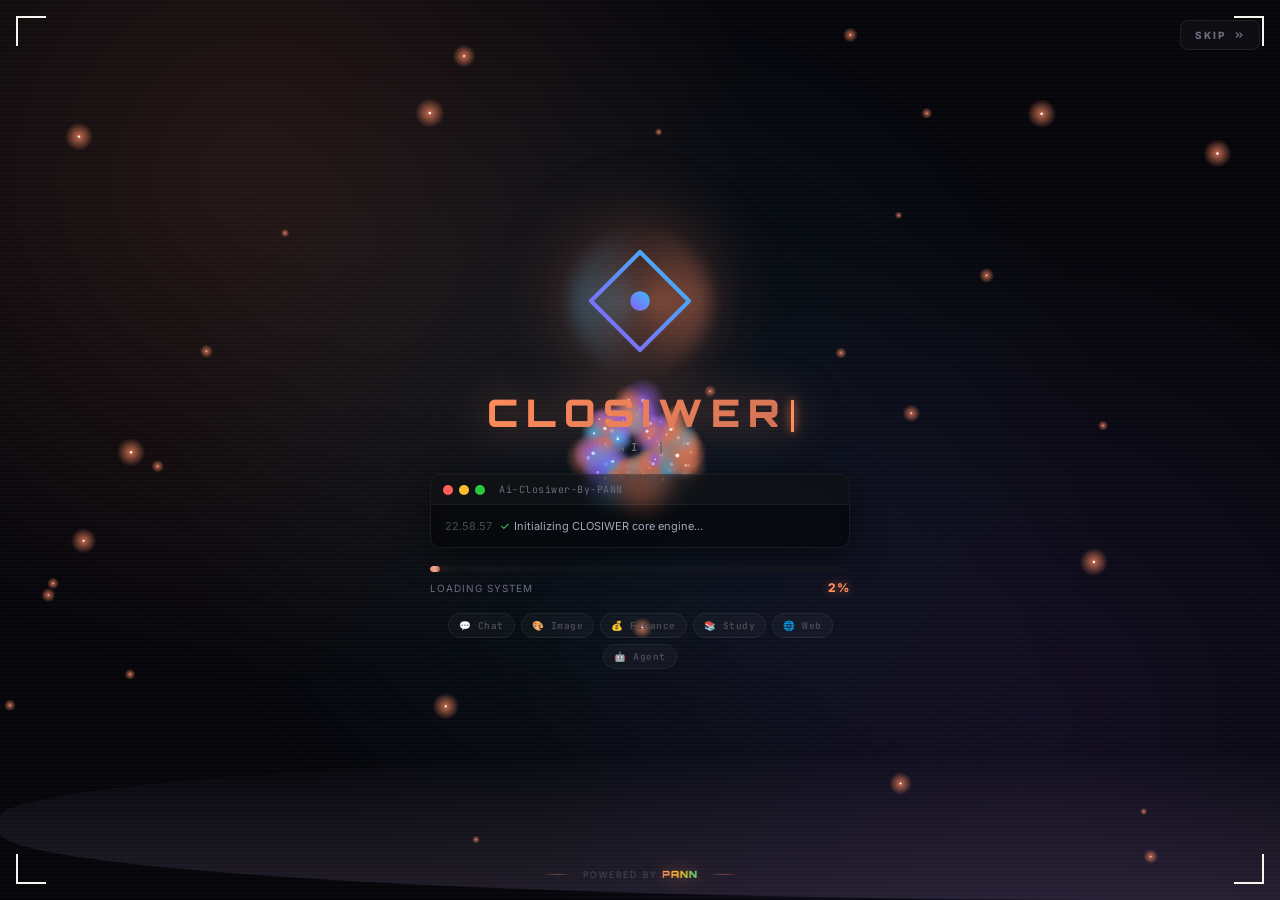
==== commit 9abd3e4e: "Add files via upload" ====
--- a/index.html
+++ b/index.html
@@ -174,12 +174,22 @@
             <button class="new-chat-btn" onclick="newSession()">+ Chat Baru</button>
         </div>
         <div class="session-list" id="sessionList"></div>
-        <div class="sidebar-tools-list" id="sidebarToolsList">
+        <!-- ═══ TOOLS SECTION ═══ -->
+<div class="sidebar-tools-section">
+    <div class="sidebar-section-header">
+        <span class="sidebar-section-title">
+            <span class="sidebar-section-icon">🛠️</span>
+            Tools
+        </span>
+        <button class="sidebar-view-all" onclick="openToolsHub()">Lihat Semua →</button>
+    </div>
+
+    <div class="sidebar-tools-list" id="sidebarToolsList">
         <!-- Tools bakal di-render dari JavaScript -->
     </div>
 </div>
         <div class="sidebar-footer">
-            Developer BY <span class="pann-name">PANN</span>
+            Developer By <span class="pann-name">PANN</span>
         </div>
     </aside>
 
@@ -234,11 +244,11 @@
                     <div class="hero-ring"></div>
                     <div class="welcome-logo">✦</div>
                 </div>
-                <h1>CLOSIWER AI v6.0</h1>
-                <div class="welcome-credit">Developed with 💫 BY <span class="pann-name">PANN</span></div>
+                <h1>CLOSIWER AI v5.0</h1>
+                <div class="welcome-credit">Developed with ❤️ by <span class="pann-name">PANN</span></div>
                 <p class="subtitle">AI super lengkap: chat, gambar, musik, notes, tasks, games, dan banyak lagi!</p>
                 <div class="badge-row">
-                    <span class="badge hot">🔥 v6.0</span>
+                    <span class="badge hot">🔥 v5.0</span>
                     <span class="badge">100% Gratis</span>
                     <span class="badge">∞ Unlimited</span>
                     <span class="badge">🎵 Music</span>
@@ -277,8 +287,7 @@
     </svg>
                 </button>
                 <input type="file" id="fileInput" style="display:none" onchange="handleFile(event)">
-                <textarea id="input" rows="1" placeholder="Tanya apa saja..." oninput="onInput()"></textarea>i              
-                <button class="action-btn" id="micBtn" onclick="toggleVoice()" title="Voice">🎤</button>
+                <textarea id="input" rows="1" placeholder="Tanya apa saja..." oninput="onInput()"></textarea>i              <button class="action-btn" id="micBtn" onclick="toggleVoice()" title="Voice">🎤</button>
                 <button class="send-btn" id="sendBtn" onclick="handleSendClick()" disabled>
                     <svg width="18" height="18" viewBox="0 0 24 24" fill="none" stroke="currentColor" stroke-width="2.5">
                         <line x1="12" y1="19" x2="12" y2="5"></line>
@@ -286,7 +295,7 @@
                     </svg>
                 </button>
             </div>
-            <div class="input-footer">⚡ CLOSIWER AI v6.0 · Built by <span class="pann-name">PANN</span></div>
+            <div class="input-footer">⚡ CLOSIWER AI v5.0 · Built by <span class="pann-name">PANN</span></div>
         </div>
     </div>
 
@@ -1187,11 +1196,263 @@
     </div>
     </div>
 
-    <!-- ═══ MODALS ═══ ->
-    <div class="modal" Id="devModal"        
+    <!-- ═══ TOOLS HUB MODAL ═══ -->
+<div class="modal" id="toolsHubModal">
+    <div class="modal-box" style="max-width: 750px;">
+        <div class="modal-header">
+            <h3>🛠️ CLOSIWER TOOLBOX</h3>
+            <button class="modal-close" onclick="closeModal('toolsHubModal')">×</button>
+        </div>
+        <div class="modal-body">
+            <div class="th-search-wrap">
+                <input type="text" class="th-search" placeholder="🔍 Cari tools..." oninput="thFilterTools(this.value)">
+            </div>
+            <div class="th-categories">
+                <button class="th-cat active" data-cat="all" onclick="thFilterCategory('all', this)">🌟 Semua</button>
+                <button class="th-cat" data-cat="text" onclick="thFilterCategory('text', this)">📝 Text</button>
+                <button class="th-cat" data-cat="media" onclick="thFilterCategory('media', this)">🎨 Media</button>
+                <button class="th-cat" data-cat="utility" onclick="thFilterCategory('utility', this)">🔧 Utility</button>
+                <button class="th-cat" data-cat="data" onclick="thFilterCategory('data', this)">📊 Data</button>
+                <button class="th-cat" data-cat="web" onclick="thFilterCategory('web', this)">🌐 Web</button>
+            </div>
+            <div class="th-grid" id="thGrid"></div>
+            <div class="th-footer">
+                <span id="thCount">0 tools</span>
+                <span class="pann-name">PANN</span>
+            </div>
+        </div>
+    </div>
+</div>
+
+        <!-- ═══ HTML TO WEBSITE MODAL ═══ -->
+    <div class="modal" id="htmlToWebsiteModal">
+        <div class="modal-box" style="max-width: 800px;">
+            <div class="modal-header">
+                <h3>🌐 HTML TO WEBSITE</h3>
+                <button class="modal-close" onclick="closeModal('htmlToWebsiteModal')">×</button>
+            </div>
+            <div class="modal-body">
+                <div class="htw-tabs">
+                    <button class="htw-tab active" onclick="htwSetTab('editor', this)">📝 Editor</button>
+                    <button class="htw-tab" onclick="htwSetTab('preview', this)">👁️ Preview</button>
+                    <button class="htw-tab" onclick="htwSetTab('guide', this)">📖 Panduan</button>
+                </div>
+                <div class="htw-content active" data-htw-tab="editor">
+                    <div class="htw-info-box">
+                        <strong>💡 Cara Pakai:</strong><br>
+                        Paste kode HTML lu → Preview → Download → Deploy ke Vercel
+                    </div>
+                    <div class="field">
+                        <label>📄 Kode HTML</label>
+                        <textarea id="htwHtmlCode" class="htw-code-editor" placeholder="<!DOCTYPE html>
+<html>
+<head><title>Website Saya</title></head>
+<body><h1>Hello World!</h1></body>
+</html>" oninput="htwUpdatePreview()"></textarea>
+                    </div>
+                    <div class="htw-file-info">
+                        <div class="htw-file-item">
+                            <span class="htw-file-icon">📄</span>
+                            <div><div class="htw-file-name">index.html</div><div class="htw-file-desc">Wajib</div></div>
+                        </div>
+                        <div class="htw-file-item">
+                            <span class="htw-file-icon">🎨</span>
+                            <div><div class="htw-file-name">style.css</div><div class="htw-file-desc">Opsional</div></div>
+                        </div>
+                        <div class="htw-file-item">
+                            <span class="htw-file-icon">⚙️</span>
+                            <div><div class="htw-file-name">script.js</div><div class="htw-file-desc">Opsional</div></div>
+                        </div>
+                    </div>
+                    <div class="htw-buttons">
+                        <button class="htw-btn primary" onclick="htwUpdatePreview()">👁️ Preview</button>
+                        <button class="htw-btn" onclick="htwDownload()">📥 Download</button>
+                        <button class="htw-btn" onclick="htwLoadTemplate()">📦 Template</button>
+                        <button class="htw-btn" onclick="htwClear()">🗑️ Clear</button>
+                    </div>
+                </div>
+                <div class="htw-content" data-htw-tab="preview">
+                    <div class="htw-preview-header">
+                        <div class="htw-preview-title">👁️ Live Preview</div>
+                        <button class="htw-btn small" onclick="htwOpenFullPreview()">🔍 Fullscreen</button>
+                    </div>
+                    <div class="htw-preview-frame">
+                        <iframe id="htwPreviewIframe" sandbox="allow-scripts allow-same-origin"></iframe>
+                    </div>
+                </div>
+                <div class="htw-content" data-htw-tab="guide">
+                    <div class="htw-guide">
+                        <h3>📖 Panduan Deploy ke Vercel</h3>
+                        <div class="htw-guide-step">
+                            <div class="htw-guide-num">1</div>
+                            <div class="htw-guide-body"><strong>Persiapan File</strong><p>Bikin folder → isi index.html (wajib), style.css & script.js (opsional)</p></div>
+                        </div>
+                        <div class="htw-guide-step">
+                            <div class="htw-guide-num">2</div>
+                            <div class="htw-guide-body"><strong>Daftar Vercel</strong><p>Buka <a href="https://vercel.com/signup" target="_blank">vercel.com/signup</a> → daftar pakai GitHub</p></div>
+                        </div>
+                        <div class="htw-guide-step">
+                            <div class="htw-guide-num">3</div>
+                            <div class="htw-guide-body"><strong>Deploy (Drag & Drop)</strong><p>Buka <a href="https://vercel.com/new" target="_blank">vercel.com/new</a> → drag folder ke area upload → Deploy</p></div>
+                        </div>
+                        <div class="htw-guide-step">
+                            <div class="htw-guide-num">4</div>
+                            <div class="htw-guide-body"><strong>Dapet URL</strong><p>URL otomatis: <code>nama-project.vercel.app</code></p></div>
+                        </div>
+                        <div class="htw-guide-links">
+                            <a href="https://vercel.com/signup" target="_blank" class="htw-link-btn">🚀 Daftar Vercel</a>
+                            <a href="https://vercel.com/docs" target="_blank" class="htw-link-btn secondary">📚 Docs</a>
+                        </div>
+                    </div>
+                </div>
+            </div>
+        </div>
+    </div>
+
+        <!-- ═══ MEDIA DOWNLOADER MODAL ═══ -->
+    <div class="modal" id="mediaDownloaderModal">
+        <div class="modal-box" style="max-width: 750px;">
+            <div class="modal-header">
+                <h3>📥 MEDIA DOWNLOADER</h3>
+                <button class="modal-close" onclick="closeModal('mediaDownloaderModal')">×</button>
+            </div>
+            <div class="modal-body">
+                <div class="md-tabs">
+                    <button class="md-tab active" onclick="mdSetTab('single', this)">🔗 Single</button>
+                    <button class="md-tab" onclick="mdSetTab('batch', this)">📚 Batch</button>
+                    <button class="md-tab" onclick="mdSetTab('external', this)">🌐 YouTube</button>
+                    <button class="md-tab" onclick="mdSetTab('history', this)">📜 History</button>
+                </div>
+                <div class="md-content active" data-md-tab="single">
+                    <div class="md-info-box"><strong>💡 Paste URL</strong> gambar/video/audio → Preview → Download</div>
+                    <div class="field">
+                        <label>🔗 Media URL</label>
+                        <div class="md-url-input">
+                            <input type="url" id="mdUrl" class="md-input" placeholder="https://example.com/image.jpg" oninput="mdPreview()">
+                            <button class="md-paste-btn" onclick="mdPaste()">📋</button>
+                            <button class="md-clear-btn" onclick="mdClearUrl()">×</button>
+                        </div>
+                    </div>
+                    <div class="md-preview" id="mdPreviewArea" style="display: none;">
+                        <div class="md-preview-label">👁️ Preview</div>
+                        <div class="md-preview-body" id="mdPreviewBody"></div>
+                        <div class="md-preview-info" id="mdPreviewInfo"></div>
+                    </div>
+                    <div class="md-buttons">
+                        <button class="md-btn primary" onclick="mdDownload()">📥 Download</button>
+                        <button class="md-btn" onclick="mdCopyUrl()">📋 Copy URL</button>
+                        <button class="md-btn" onclick="mdOpenNewTab()">🔗 Tab Baru</button>
+                    </div>
+                </div>
+                <div class="md-content" data-md-tab="batch">
+                    <div class="md-info-box"><strong>💡 Batch:</strong> Paste banyak URL (1 per baris)</div>
+                    <div class="field">
+                        <label>🔗 Daftar URL</label>
+                        <textarea id="mdBatchUrls" class="md-textarea" rows="6" placeholder="https://example.com/image1.jpg
+https://example.com/image2.png"></textarea>
+                    </div>
+                    <div class="md-batch-actions">
+                        <button class="md-btn primary" onclick="mdBatchDownload()">📥 Download Semua</button>
+                        <button class="md-btn" onclick="mdBatchClear()">🗑️ Clear</button>
+                    </div>
+                    <div class="md-batch-status" id="mdBatchStatus"></div>
+                </div>
+                <div class="md-content" data-md-tab="external">
+                    <div class="md-warning-box"><strong>⚠️ PENTING:</strong><br>Tool ini gak bisa download langsung dari YouTube/TikTok karena CORS. Tapi gua kasih link ke situs downloader populer:</div>
+                    <div class="md-external-grid">
+                        <a href="https://y2mate.com" target="_blank" class="md-external-card"><div class="md-external-icon">▶️</div><div class="md-external-name">Y2Mate</div><div class="md-external-desc">YouTube DL</div></a>
+                        <a href="https://snaptik.app" target="_blank" class="md-external-card"><div class="md-external-icon">🎵</div><div class="md-external-name">SnapTik</div><div class="md-external-desc">TikTok DL</div></a>
+                        <a href="https://savefrom.net" target="_blank" class="md-external-card"><div class="md-external-icon">💾</div><div class="md-external-name">SaveFrom</div><div class="md-external-desc">Multi-platform</div></a>
+                        <a href="https://snapinsta.app" target="_blank" class="md-external-card"><div class="md-external-icon">📷</div><div class="md-external-name">SnapInsta</div><div class="md-external-desc">Instagram DL</div></a>
+                    </div>
+                </div>
+                <div class="md-content" data-md-tab="history">
+                    <div class="md-history-header">
+                        <span>📜 Riwayat</span>
+                        <button class="md-clear-history" onclick="mdClearHistory()">🗑️ Clear</button>
+                    </div>
+                    <div class="md-history-list" id="mdHistoryList"></div>
+                </div>
+            </div>
+        </div>
+    </div>
+
+    <!-- ═══ QR + BRAT MODAL ═══ -->
+<div class="modal" id="qrBratModal">
+    <div class="modal-box" style="max-width: 750px;">
+        <div class="modal-header">
+            <h3>🎨 QR + BRAT GENERATOR</h3>
+            <button class="modal-close" onclick="closeModal('qrBratModal')">×</button>
+        </div>
+        <div class="modal-body">
+            <div class="qb-tabs">
+                <button class="qb-tab active" onclick="qbSetTab('qr', this)">📱 QR Code</button>
+                <button class="qb-tab" onclick="qbSetTab('brat', this)">💚 Brat</button>
+            </div>
+            <div class="qb-content active" data-qb-tab="qr">
+                <div class="qb-info-box"><strong>💡 QR Generator:</strong> Bikin QR dari text/URL</div>
+                <div class="field">
+                    <label>📝 Text / URL</label>
+                    <textarea id="qbQrText" class="qb-textarea" rows="3" placeholder="https://example.com" oninput="qbUpdateQR()"></textarea>
+                </div>
+                <div class="qb-row">
+                    <div class="field">
+                        <label>📐 Ukuran</label>
+                        <select id="qbQrSize" class="qb-select" onchange="qbUpdateQR()">
+                            <option value="200">Kecil</option>
+                            <option value="400" selected>Sedang</option>
+                            <option value="600">Besar</option>
+                            <option value="800">Extra</option>
+                        </select>
+                    </div>
+                    <div class="field">
+                        <label>🎨 Warna</label>
+                        <input type="color" id="qbQrColor" value="#d97757" class="qb-color" onchange="qbUpdateQR()">
+                    </div>
+                </div>
+                <div class="qb-preview-box" id="qbQrPreview">
+                    <div class="qb-preview-placeholder">
+                        <div class="qb-placeholder-icon">📱</div>
+                        <div>QR muncul di sini</div>
+                    </div>
+                </div>
+                <div class="qb-buttons">
+                    <button class="qb-btn primary" onclick="qbDownloadQR()">📥 Download</button>
+                    <button class="qb-btn" onclick="qbCopyQRImage()">📋 Copy</button>
+                </div>
+            </div>
+            <div class="qb-content" data-qb-tab="brat">
+                <div class="qb-info-box"><strong>💚 Brat Generator:</strong> Bikin gambar aesthetic ala brat!</div>
+                <div class="field">
+                    <label>✍️ Text (max 100)</label>
+                    <textarea id="qbBratText" class="qb-textarea" rows="3" maxlength="100" placeholder="tulis text di sini..." oninput="qbUpdateBrat()"></textarea>
+                </div>
+                <div class="field">
+                    <label>🎨 Tema</label>
+                    <div class="qb-brat-themes">
+                        <button class="qb-brat-theme active" onclick="qbSetBratTheme('#8ACE00', this)"><div class="qb-brat-theme-preview" style="background: #8ACE00;"></div><div class="qb-brat-theme-name">Hijau</div></button>
+                        <button class="qb-brat-theme" onclick="qbSetBratTheme('#5BC0EB', this)"><div class="qb-brat-theme-preview" style="background: #5BC0EB;"></div><div class="qb-brat-theme-name">Biru</div></button>
+                        <button class="qb-brat-theme" onclick="qbSetBratTheme('#FF9EC7', this)"><div class="qb-brat-theme-preview" style="background: #FF9EC7;"></div><div class="qb-brat-theme-name">Pink</div></button>
+                        <button class="qb-brat-theme" onclick="qbSetBratTheme('#FFF200', this)"><div class="qb-brat-theme-preview" style="background: #FFF200;"></div><div class="qb-brat-theme-name">Kuning</div></button>
+                    </div>
+                </div>
+                <div class="qb-brat-preview-wrap">
+                    <canvas id="qbBratCanvas" class="qb-brat-canvas"></canvas>
+                </div>
+                <div class="qb-buttons">
+                    <button class="qb-btn primary" onclick="qbDownloadBrat()">📥 Download</button>
+                    <button class="qb-btn" onclick="qbShareBrat()">📤 Share</button>
+                </div>
+            </div>
+        </div>
+    </div>
+</div>
+    
+    <!-- ═══ MODALS ═══ -->
+    <div class="modal" id="devModal">
         <div class="modal-box">
-            <div class="modal-header">               
-                 <h3>⚙ DEV SETTINGS</h3>
+            <div class="modal-header">
+                <h3>⚙ DEV SETTINGS</h3>
                 <button class="modal-close" onclick="closeModal('devModal')">×</button>
             </div>
             <div class="modal-body">
